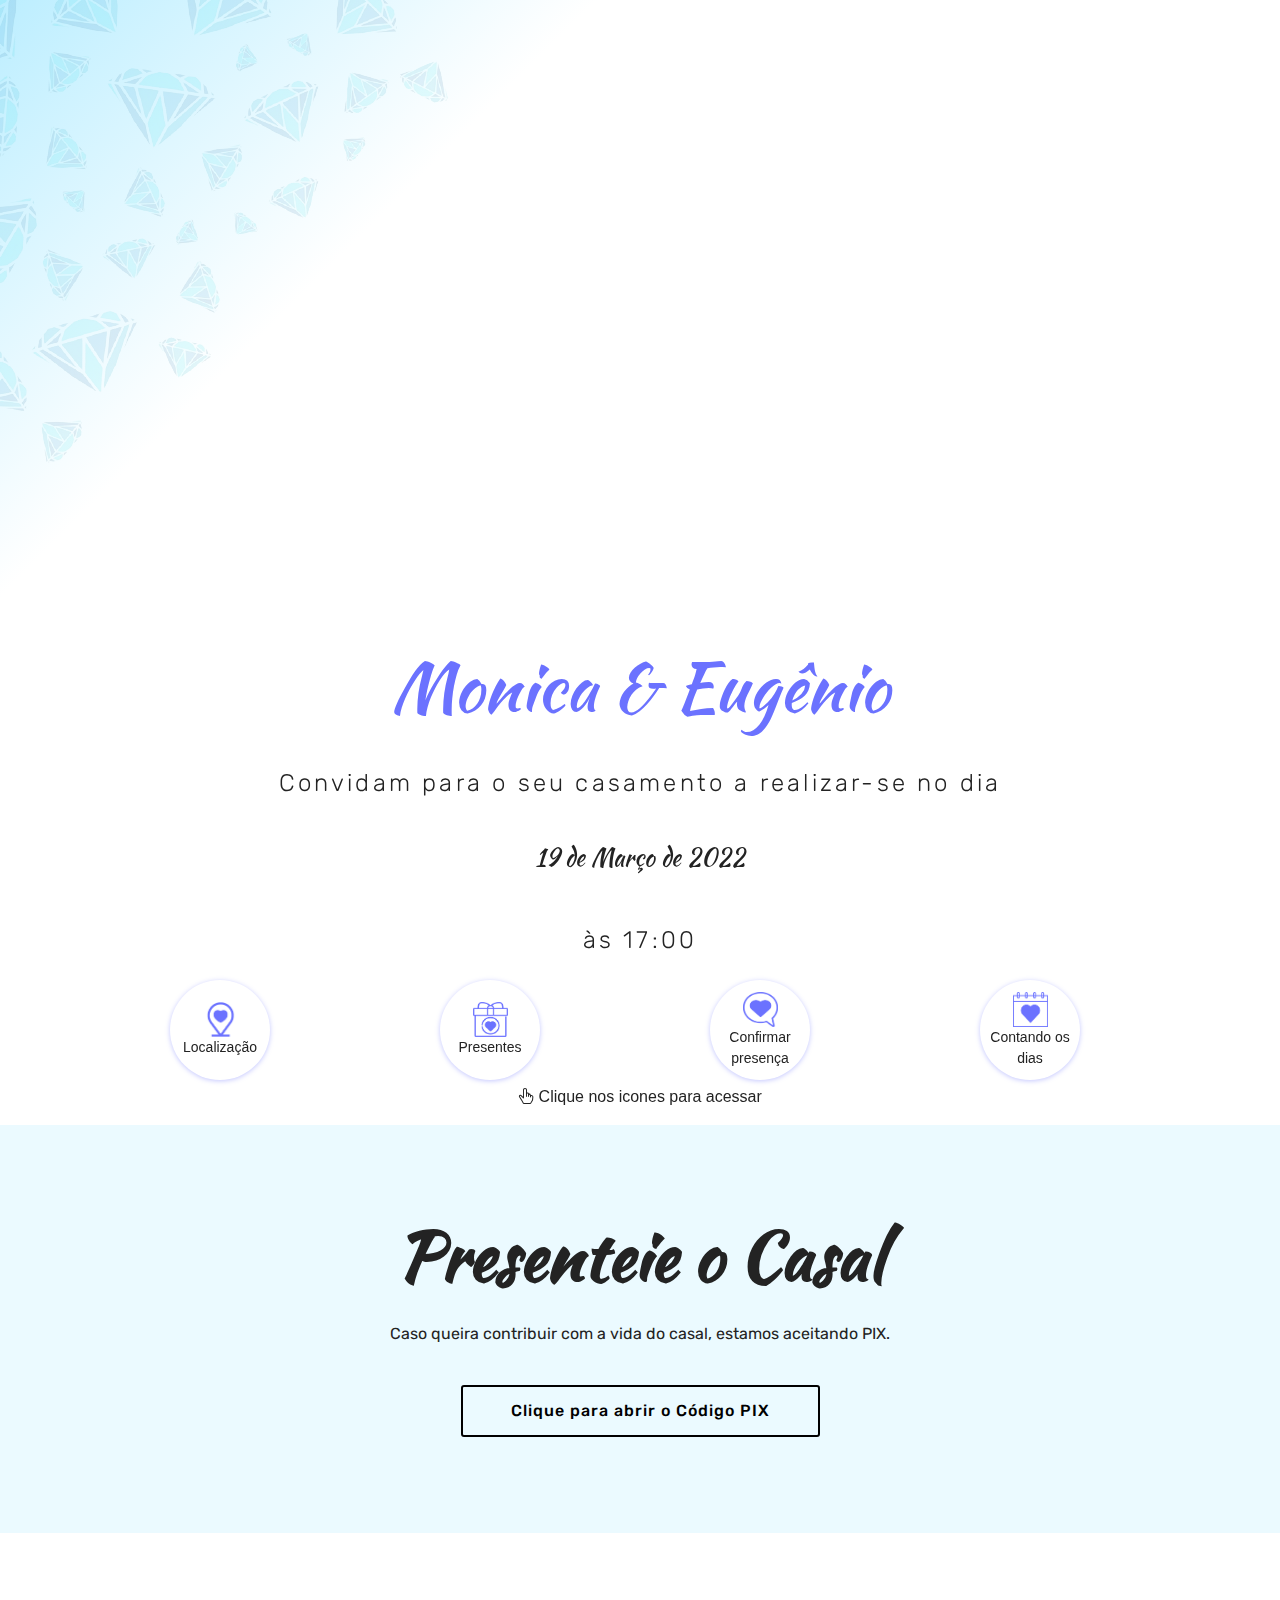
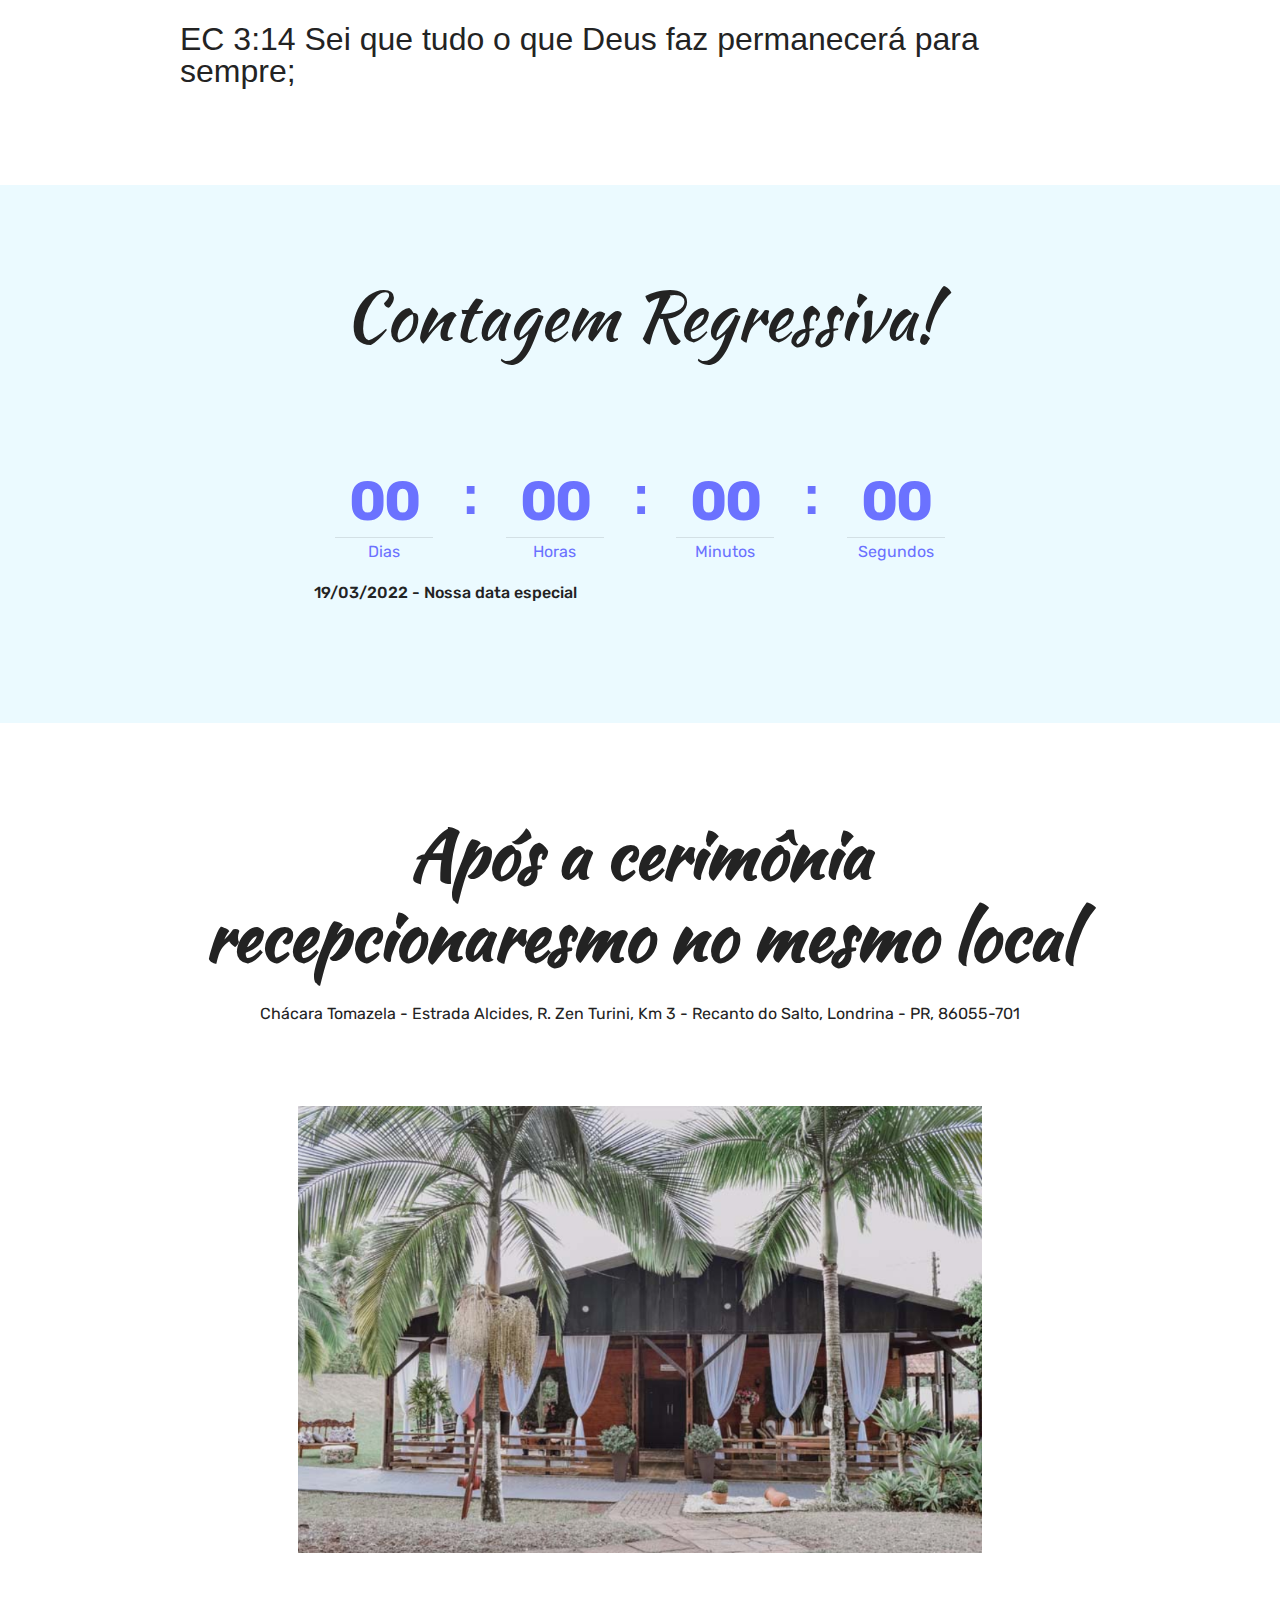
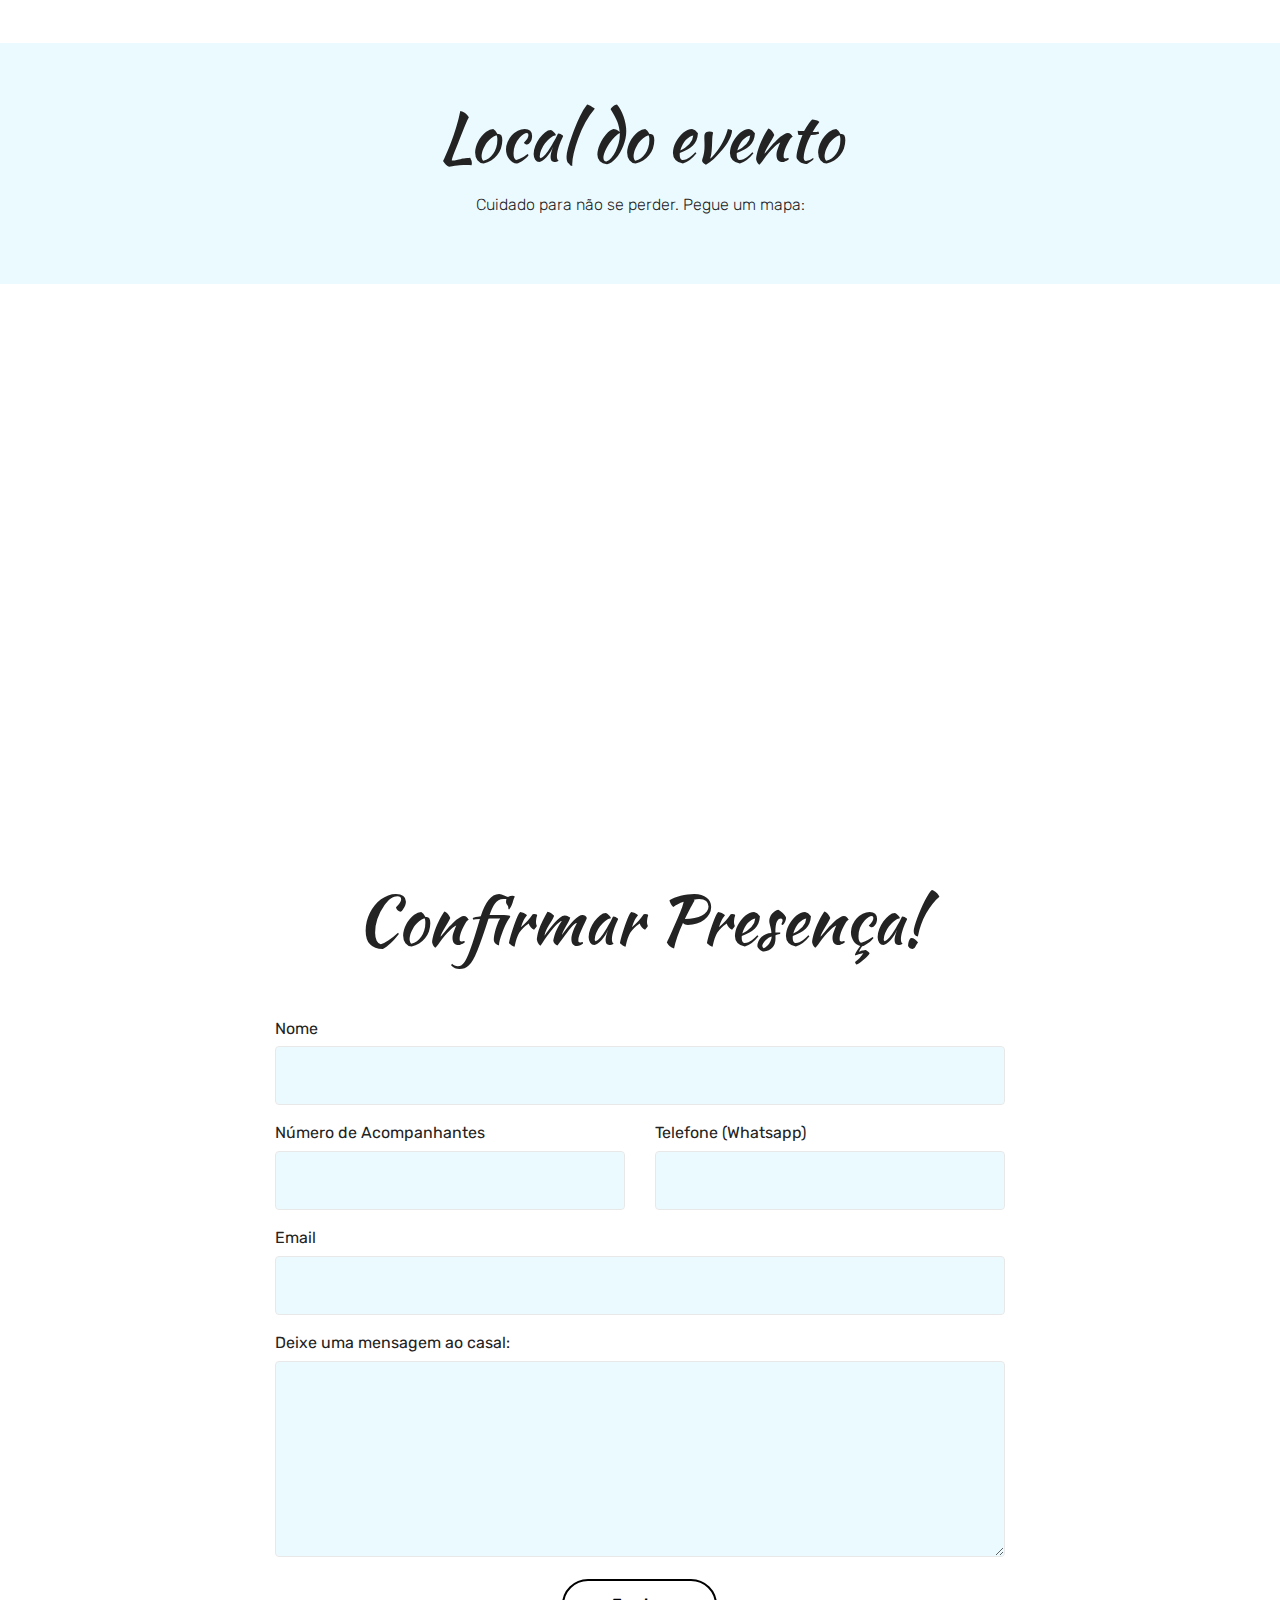
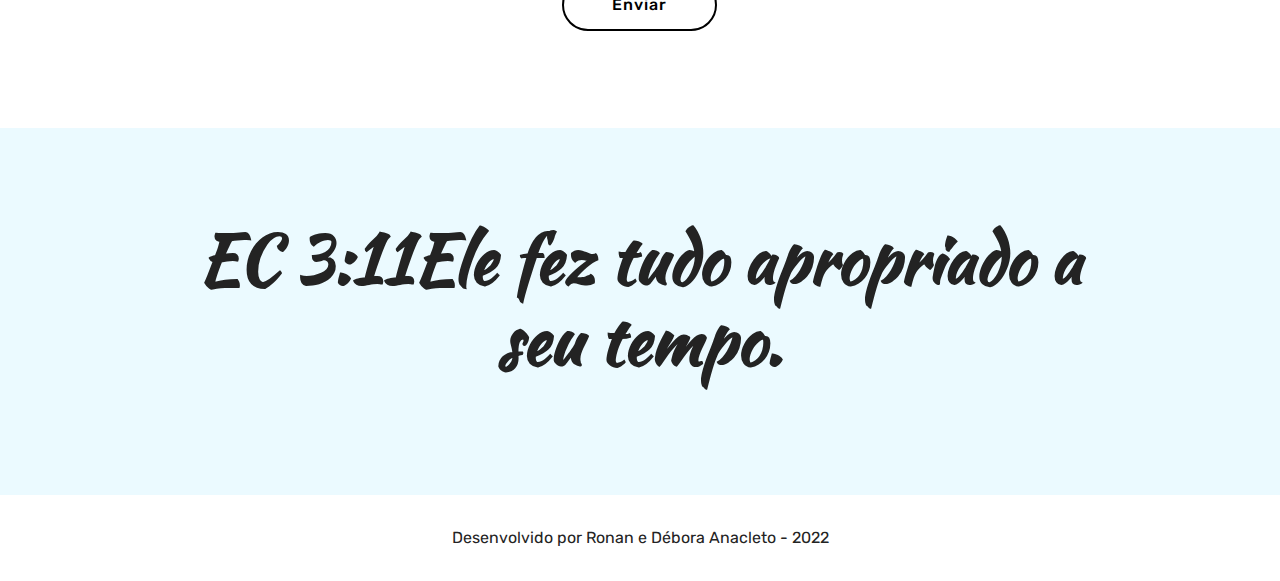
==== index.html @ ee654414 "meu primeiro commit" ====
<!DOCTYPE html>
<!-- saved from url=(0062)https://mobirise.com/bootstrap-template/wedding-template/#next -->
<html class="desktop mbr-site-loaded"><head><meta http-equiv="Content-Type" content="text/html; charset=UTF-8">
  
  <meta http-equiv="X-UA-Compatible" content="IE=edge">
  <meta name="viewport" content="width=device-width, initial-scale=1">
  <link rel="shortcut icon" href="https://mobirise.com/bootstrap-template/wedding-template/assets/images/logo2.png" type="image/x-icon">
  <meta name="description" content="Convite Digital de Casamento">
  <title>Convite de Casamento da Monica</title>
  <link rel="stylesheet" href="./Casamento_files/mobirise-icons.css">
  <link rel="stylesheet" href="./Casamento_files/tether.min.css">
  <link rel="stylesheet" href="./Casamento_files/bootstrap.min.css">
  <link rel="stylesheet" href="./Casamento_files/bootstrap-grid.min.css">
  <link rel="stylesheet" href="./Casamento_files/bootstrap-reboot.min.css">
  <link rel="stylesheet" href="./Casamento_files/style.css">
  <link rel="stylesheet" href="./Casamento_files/style(1).css">
  <link rel="stylesheet" href="./Casamento_files/mbr-additional.css" type="text/css">
  <link rel="stylesheet" href="./Casamento_files/css/estilo.css" type="text/css">
  <link href="http://mozilla.github.io/foundation-icons/assets/foundation-icons.css" type="text/css" rel="stylesheet">
<link rel="stylesheet" href="https://cdn.jsdelivr.net/npm/bootstrap-icons@1.7.2/font/bootstrap-icons.css">

  <script src="chrome-extension://enegjkbbakeegngfapepobipndnebkdk/web3_insights_page.js"></script><style type="text/css" id="#jarallax-clip-0">#jarallax-container-0 {
   clip: rect(0 1480.800048828125px 723.2000122070312px 0);
   clip: rect(0, 1480.800048828125px, 723.2000122070312px, 0);
}</style><style type="text/css" id="#jarallax-clip-1">#jarallax-container-1 {
   clip: rect(0 1480.800048828125px 518.3125px 0);
   clip: rect(0, 1480.800048828125px, 518.3125px, 0);
}</style><style type="text/css" id="#jarallax-clip-2">#jarallax-container-2 {
   clip: rect(0 1480.800048828125px 518.3125px 0);
   clip: rect(0, 1480.800048828125px, 518.3125px, 0);
}</style><style type="text/css" id="#jarallax-clip-3">#jarallax-container-3 {
   clip: rect(0 1480.800048828125px 412px 0);
   clip: rect(0, 1480.800048828125px, 412px, 0);
}</style><style type="text/css" id="#jarallax-clip-4">#jarallax-container-4 {
   clip: rect(0 1480.800048828125px 285.6000061035156px 0);
   clip: rect(0, 1480.800048828125px, 285.6000061035156px, 0);
}</style></head>
<body >


<section class="header11 cid-qwTCuJooM6" id="header11-1" data-rv-view="1054" data-jarallax-original-styles="null" 
style="z-index: 0; position: relative;  ">

	<div class="mbr-fullscreen " id="div_topo" > </div>

     <div class="container align-center">
        <div class="media-container-column  col-md-12">
            <h2 class="mbr-section-title py-3 mbr-fonts-style display-1 cor_azul">Monica &amp; Eugênio</h2>
            <h1 class="mbr-section-subtitle py-3 mbr-fonts-style display-2"><span style="font-style: normal;">Convidam para o seu casamento a realizar-se no dia</span></h1>
            <p class="mbr-text py-3 mbr-fonts-style display-5">19 de Março de 2022</p>
           <h1 class="mbr-section-subtitle py-3 mbr-fonts-style display-2"><span style="font-style: normal;">às 17:00</span></h1>
         </div>

         <div class="col-12 col-sm-12 col-md-12 col-lg-12 col-xl-12  row justify-content-center  ">
	    	
         	<div class="col col-sm col-md col-lg col-xl  row justify-content-center">
		    	<a href="#header4-d">
		    	<div class="botao_redondo botao_principal">
		    		<img class ="imagem_icone" src="./Casamento_files/img/1ic.png" />

					Localização
				</div>
			</a>
			</div>

         	<div class="col col-sm col-md col-lg col-xl  row justify-content-center">
         		<a href="#header1-b">
			    	<div class="botao_redondo botao_principal">
						<img class ="imagem_icone" src="./Casamento_files/img/2ic.png" />
						Presentes
					</div>
				</a>
			</div>

         	<div class="col col-sm col-md col-lg col-xl  row justify-content-center">
			    <a href="#form1-j">
			    	<div class="botao_redondo botao_principal">
						<img class ="imagem_icone" src="./Casamento_files/img/3ic.png" />
						Confirmar presença
					</div>
				</a>
			</div>

         	<div class="col col-sm col-md col-lg col-xl row justify-content-center">
		    	<a href="#countdown2-9">
			    	<div class="botao_redondo botao_principal">
						<img class ="imagem_icone" src="./Casamento_files/img/4ic.png" />
						Contando os dias
					</div>
				</a>
			</div>
		</div>
		<p><i class="bi bi-hand-index-thumb"></i> Clique nos icones para acessar </p>
    	</div>
    </div>
 
</section>
<div class="sessao_diamante"> 	</div>

<section class="header1 cid-qwTXGaUGDn fundo_azul" id="header1-b" data-rv-view="1057">
    <div class="container">
        <div class="row justify-content-md-center">
            <div class="mbr-white col-md-10">
                <h2 class="mbr-section-title align-center mbr-bold pb-3 mbr-fonts-style display-1">Presenteie o Casal</h2>
                
                <p class="mbr-text align-center pb-3 mbr-fonts-style display-7">
                    Caso queira contribuir com a vida do casal, estamos aceitando PIX.
                </p>
	                <div class="mbr-section-btn align-center">
	                	<button type="button" class="btn btn-md btn-black-outline display-4" data-toggle="modal" data-target="#exampleModalCenter">
						  Clique para abrir o Código PIX
						</button>
	                </div>
           	</div>
          

<!-- Modal -->
<div class="modal fade" id="exampleModalCenter" tabindex="-1" role="dialog" aria-labelledby="exampleModalCenterTitle" aria-hidden="true">
  <div class="modal-dialog modal-dialog-centered" role="document">
    <div class="modal-content">
      <div class="modal-header">
        <h5 class="modal-title" id="exampleModalLongTitle">Código Pix</h5>
        <button type="button" class="close" data-dismiss="modal" aria-label="Close">
          <span aria-hidden="true">&times;</span>
        </button>
      </div>
      <div class="modal-body">
        ...
      </div>
      <div class="modal-footer">
        <button type="button" class="btn btn-secondary" data-dismiss="modal">Close</button>
      </div>
    </div>
  </div>
</div>

        </div>
    </div>

</section>

<section class="header1 cid-qwTXGaUGDn gradiente2" id="header1-b" data-rv-view="1057">
    <div class="container">
        <div class="row justify-content-md-center">
            <div class="mbr-white col-md-10">
                 <h2> EC 3:14 Sei que tudo o que Deus faz permanecerá para sempre; </h2>
            </div>
        </div>
    </div>

</section>



<section class="countdown2 cid-qwTFJw1Ewk fundo_azul" id="countdown2-9" data-rv-view="1072">    

    <div class="container">
        <h2 class="mbr-section-title pb-3 align-center mbr-fonts-style display-1">
            Contagem Regressiva!</h2>
        
    </div>
    <div class="container pt-5 mt-2">
        <div class=" countdown-cont align-center p-4">
            
            <div class="countdown align-center py-2 countdown-inited" data-due-date="2022/03/19">
            	<div class="row">
            		<div class="col-xs-12 col-sm-6 col-md-3">
	            		<span class="number-wrap">
		            		<span class="number display-2" id="cont_dias">00</span>
		            		<span mbr-text="" class="period display-7">Dias</span>
		            		<span class="dot">:</span>
	            		</span>
	            	</div>
	            	<div class="col-xs-12 col-sm-6 col-md-3">
	            		<span class="number-wrap">
	            			<span class="number display-2" id="cont_horas">00</span>
	            			<span mbr-text="" class="period display-7">Horas</span>
	            			<span class="dot">:</span>
	            		</span>
	            	</div>
	            	<div class="col-xs-12 col-sm-6 col-md-3">
	            		<span class="number-wrap">
	            			<span class="number display-2" id="cont_minutos">00</span>
	            			<span mbr-text="" class="period display-7">Minutos</span>
	            			<span class="dot">:</span>
	            		</span>
	            	</div>
	            	<div class="col-xs-12 col-sm-6 col-md-3">
	            		<span class="number-wrap">
	            			<span class="number display-2" id="cont_segundos">00</span>
	            			<span mbr-text="" class="period display-7">Segundos</span>
	            		</span>
	            	</div>
	            </div>
       	 	</div>

            <div class="daysCountdown" title="Days"></div>
            <div class="hoursCountdown" title="Hours"></div>
            <div class="minutesCountdown" title="Minutes"></div>
            <div class="secondsCountdown" title="Seconds"></div>
            <div class="event-date align-left mbr-white">
                <h5 class="mbr-fonts-style display-7">19/03/2022 - Nossa data especial	</h5>
            </div>
        </div>

        
    </div>
</section>

<section class="header4 cid-qwU2rkc3ai " id="header4-d" data-rv-view="1075">
    <div class="container">	
        <div class="row justify-content-md-center">
            <div class="media-content col-md-10">
                <h1 class="mbr-section-title align-center mbr-white pb-3 mbr-bold mbr-fonts-style display-1">
                   Após a cerimônia recepcionaresmo no mesmo local</h1>
                
                <div class="mbr-text align-center mbr-white pb-3">
                    <p class="mbr-text mbr-fonts-style display-7">
                        Chácara Tomazela - Estrada Alcides, R. Zen Turini, Km 3 - Recanto do Salto, Londrina - PR, 86055-701
                    </p>
                </div>
                
            </div>
        
            <div class="mbr-figure pt-5" style="width: 60%;">
                <img src="./Casamento_files/img/local_casamento.png" alt="Mobirise" title="" media-simple="true">
            </div>
        </div>
    </div>
</section>

<section class="mbr-section content4 cid-qwU46Y9p0h fundo_azul" id="content4-f" data-rv-view="1078">

    

    <div class="container">
        <div class="media-container-row">
            <div class="title col-12 col-md-8">
                <h2 class="align-center pb-3 mbr-fonts-style display-1">
                    Local do evento</h2>
                <h3 class="mbr-section-subtitle align-center mbr-light mbr-fonts-style display-7">Cuidado para não se perder. Pegue um mapa: </h3>
                
            </div>
        </div>
    </div>
</section>

<section class="map2 cid-qwU2MxIIPb" id="map2-e" data-rv-view="1080">

    

    <div class="container">
        <div class="media-container-row">
            <div class="col-md-8">
                <div class="google-map"><iframe src="https://www.google.com/maps/embed?pb=!1m18!1m12!1m3!1d3662.805216939492!2d-51.23647458502594!3d-23.359070384783728!2m3!1f0!2f0!3f0!3m2!1i1024!2i768!4f13.1!3m3!1m2!1s0x94eb5c44890e4ebb%3A0xd001b362b1246310!2sCh%C3%A1cara%20Tomazela!5e0!3m2!1spt-BR!2sbr!4v1642801404615!5m2!1spt-BR!2sbr" width="600" height="450" style="border:0;" allowfullscreen="" loading="lazy"></iframe></div>
        </div>
    </div>
</div>
</section>


<section class="mbr-section form1 cid-qwU8is89Fl " id="form1-j" data-rv-view="1096">

    

    
    <div class="container">
        <div class="row justify-content-center">
            <div class="title col-12 col-lg-8">
                <h2 class="mbr-section-title align-center pb-3 mbr-fonts-style display-1">
                    Confirmar Presença!</h2>
                
            </div>
        </div>
    </div>
    <div class="container">
        <div class="row justify-content-center">
            <div class="media-container-column col-lg-8" data-form-type="formoid">
                    <div data-form-alert="" hidden="">
                        Obrigado por confirmar sua presença.
                    </div>
            
                    <form class="mbr-form" action="" method="post" data-form-title="Confirmar Presença">

                        <div class="row row-sm-offset">
                            <div class="col-md-12 multi-horizontal" data-for="name">
                                <div class="form-group">
                                    <label class="form-control-label mbr-fonts-style display-7" for="name-form1-j">Nome</label>
                                    <input type="text" class="form-control" name="name" data-form-field="Name" required="" id="nome">
                                </div>
                            </div>
                            <div class="col-md-6 multi-horizontal" data-for="convidado">
                                <div class="form-group">
                                    <label class="form-control-label mbr-fonts-style display-7" for="convidado-form1-j">Número de Acompanhantes</label>
                                    <input type="number"  min="0" max="50" class="form-control" name="convidado" data-form-field="convidado" id="convidado">
                                </div>
                            </div>
                            
                            <div class="col-md-6 multi-horizontal" data-for="phone">
                                <div class="form-group">
                                    <label class="form-control-label mbr-fonts-style display-7" for="phone-form1-j">Telefone (Whatsapp)</label>
                                    <input type="tel" class="form-control" name="phone" data-form-field="Phone" id="fone">
                                </div>
                            </div>
                            <div class="col-md-6 multi-horizontal" data-for="email">
                                <div class="form-group">
                                    <label class="form-control-label mbr-fonts-style display-7" for="email-form1-j">Email</label>
                                    <input type="email" class="form-control" name="email" data-form-field="Email" required="" id="email">
                                </div>
                            </div>
                            
                        </div>
                        <div class="form-group" data-for="message">
                            <label class="form-control-label mbr-fonts-style display-7" for="message-form1-j">Deixe uma mensagem ao casal:</label>
                            <textarea type="text" class="form-control" name="message" rows="7" data-form-field="Message" id="mensagem"></textarea>
                        </div>
            
                        <span class="input-group-btn"><button type="submit" class="btn btn-form btn-black-outline display-4" id="confirmar_presenca">Enviar</button></span>
                    </form>
            </div>
        </div>
    </div>
</section>

<section class="header1 cid-qwU4wNrBmt mbr-parallax-background fundo_azul" id="header1-h" data-rv-view="1099" data-jarallax-original-styles="null" >    

    <div class="mbr-overlay">
    </div>

    <div class="container">
        <div class="row justify-content-md-center">
            <div class="mbr-white col-md-10">
                <h1 class="mbr-section-title align-center mbr-bold pb-3 mbr-fonts-style display-1">EC 3:11Ele fez tudo apropriado a seu tempo.</h1>
            </div>
        </div>
    </div>

</section>

<section once="" class="cid-qwUcdm4XA3" id="footer6-k" data-rv-view="1102">

    

    

    <div class="container">
        <div class="media-container-row align-center mbr-white">
            <div class="col-12">
                <p class="mbr-text mb-0 mbr-fonts-style display-7">
                   Desenvolvido por Ronan e Débora Anacleto - 2022
                </p>
            </div>
        </div>
    </div>
</section>


<section class="mbr-section content4 cid-qxWA1sL9mH" id="content4-oq" data-rv-view="9508">

    

</section>

    

  <script src="./Casamento_files/jquery.min.js.download"></script>
  <script src="./Casamento_files/popper.min.js.download"></script>
  <script src="./Casamento_files/tether.min.js.download"></script>
  <script src="./Casamento_files/bootstrap.min.js.download"></script>
  <script src="./Casamento_files/smooth-scroll.js.download"></script>
  <script src="./Casamento_files/script.min.js.download"></script>
  <script src="./Casamento_files/bootstrap-carousel-swipe.js.download"></script>
  <script src="./Casamento_files/jarallax.min.js.download"></script>
  <script src="./Casamento_files/contagem.js"></script>
  <script src="./Casamento_files/jquery.touch-swipe.min.js.download"></script>
  <script src="./Casamento_files/script.js.download"></script>
  <script src="./Casamento_files/formoid.min.js.download"></script>
  <script src="./Casamento_files/form_whatsapp.js"></script>

  

</body></html>
---- Casamento_files/mobirise-icons.css ----
@font-face {
  font-family: 'MobiriseIcons';
  src:  url('mobirise-icons.eot?spat4u');
  src:  url('mobirise-icons.eot?spat4u#iefix') format('embedded-opentype'),
    url('mobirise-icons.ttf?spat4u') format('truetype'),
    url('mobirise-icons.woff?spat4u') format('woff'),
    url('mobirise-icons.svg?spat4u#MobiriseIcons') format('svg');
  font-weight: normal;
  font-style: normal;
}

[class^="mbri-"], [class*=" mbri-"] {
  /* use !important to prevent issues with browser extensions that change fonts */
  font-family: MobiriseIcons !important;
  speak: none;
  font-style: normal;
  font-weight: normal;
  font-variant: normal;
  text-transform: none;
  line-height: 1;

  /* Better Font Rendering =========== */
  -webkit-font-smoothing: antialiased;
  -moz-osx-font-smoothing: grayscale;
}

.mbri-add-submenu:before {
  content: "\e900";
}
.mbri-alert:before {
  content: "\e901";
}
.mbri-align-center:before {
  content: "\e902";
}
.mbri-align-justify:before {
  content: "\e903";
}
.mbri-align-left:before {
  content: "\e904";
}
.mbri-align-right:before {
  content: "\e905";
}
.mbri-android:before {
  content: "\e906";
}
.mbri-apple:before {
  content: "\e907";
}
.mbri-arrow-down:before {
  content: "\e908";
}
.mbri-arrow-next:before {
  content: "\e909";
}
.mbri-arrow-prev:before {
  content: "\e90a";
}
.mbri-arrow-up:before {
  content: "\e90b";
}
.mbri-bold:before {
  content: "\e90c";
}
.mbri-bookmark:before {
  content: "\e90d";
}
.mbri-bootstrap:before {
  content: "\e90e";
}
.mbri-briefcase:before {
  content: "\e90f";
}
.mbri-browse:before {
  content: "\e910";
}
.mbri-bulleted-list:before {
  content: "\e911";
}
.mbri-calendar:before {
  content: "\e912";
}
.mbri-camera:before {
  content: "\e913";
}
.mbri-cart-add:before {
  content: "\e914";
}
.mbri-cart-full:before {
  content: "\e915";
}
.mbri-cash:before {
  content: "\e916";
}
.mbri-change-style:before {
  content: "\e917";
}
.mbri-chat:before {
  content: "\e918";
}
.mbri-clock:before {
  content: "\e919";
}
.mbri-close:before {
  content: "\e91a";
}
.mbri-cloud:before {
  content: "\e91b";
}
.mbri-code:before {
  content: "\e91c";
}
.mbri-contact-form:before {
  content: "\e91d";
}
.mbri-credit-card:before {
  content: "\e91e";
}
.mbri-cursor-click:before {
  content: "\e91f";
}
.mbri-cust-feedback:before {
  content: "\e920";
}
.mbri-database:before {
  content: "\e921";
}
.mbri-delivery:before {
  content: "\e922";
}
.mbri-desktop:before {
  content: "\e923";
}
.mbri-devices:before {
  content: "\e924";
}
.mbri-down:before {
  content: "\e902";
}
.mbri-download:before {
  content: "\e989";
}
.mbri-drag-n-drop:before {
  content: "\e927";
}
.mbri-drag-n-drop2:before {
  content: "\e928";
}
.mbri-edit:before {
  content: "\e929";
}
.mbri-edit2:before {
  content: "\e92a";
}
.mbri-error:before {
  content: "\e92b";
}
.mbri-extension:before {
  content: "\e92c";
}
.mbri-features:before {
  content: "\e92d";
}
.mbri-file:before {
  content: "\e92e";
}
.mbri-flag:before {
  content: "\e92f";
}
.mbri-folder:before {
  content: "\e930";
}
.mbri-gift:before {
  content: "\e931";
}
.mbri-github:before {
  content: "\e932";
}
.mbri-globe:before {
  content: "\e933";
}
.mbri-globe-2:before {
  content: "\e934";
}
.mbri-growing-chart:before {
  content: "\e935";
}
.mbri-hearth:before {
  content: "\e936";
}
.mbri-help:before {
  content: "\e937";
}
.mbri-home:before {
  content: "\e938";
}
.mbri-hot-cup:before {
  content: "\e939";
}
.mbri-idea:before {
  content: "\e93a";
}
.mbri-image-gallery:before {
  content: "\e93b";
}
.mbri-image-slider:before {
  content: "\e93c";
}
.mbri-info:before {
  content: "\e93d";
}
.mbri-italic:before {
  content: "\e93e";
}
.mbri-key:before {
  content: "\e93f";
}
.mbri-laptop:before {
  content: "\e940";
}
.mbri-layers:before {
  content: "\e941";
}
.mbri-left-right:before {
  content: "\e942";
}
.mbri-left:before {
  content: "\e943";
}
.mbri-letter:before {
  content: "\e944";
}
.mbri-like:before {
  content: "\e945";
}
.mbri-link:before {
  content: "\e946";
}
.mbri-lock:before {
  content: "\e947";
}
.mbri-login:before {
  content: "\e948";
}
.mbri-logout:before {
  content: "\e949";
}
.mbri-magic-stick:before {
  content: "\e94a";
}
.mbri-map-pin:before {
  content: "\e94b";
}
.mbri-menu:before {
  content: "\e94c";
}
.mbri-mobile:before {
  content: "\e94d";
}
.mbri-mobile2:before {
  content: "\e94e";
}
.mbri-mobirise:before {
  content: "\e94f";
}
.mbri-more-horizontal:before {
  content: "\e950";
}
.mbri-more-vertical:before {
  content: "\e951";
}
.mbri-music:before {
  content: "\e952";
}
.mbri-new-file:before {
  content: "\e953";
}
.mbri-numbered-list:before {
  content: "\e954";
}
.mbri-opened-folder:before {
  content: "\e955";
}
.mbri-pages:before {
  content: "\e956";
}
.mbri-paper-plane:before {
  content: "\e957";
}
.mbri-paperclip:before {
  content: "\e958";
}
.mbri-photo:before {
  content: "\e959";
}
.mbri-photos:before {
  content: "\e95a";
}
.mbri-pin:before {
  content: "\e95b";
}
.mbri-play:before {
  content: "\e95c";
}
.mbri-plus:before {
  content: "\e95d";
}
.mbri-preview:before {
  content: "\e95e";
}
.mbri-print:before {
  content: "\e95f";
}
.mbri-protect:before {
  content: "\e960";
}
.mbri-question:before {
  content: "\e961";
}
.mbri-quote-left:before {
  content: "\e962";
}
.mbri-quote-right:before {
  content: "\e963";
}
.mbri-refresh:before {
  content: "\e964";
}
.mbri-responsive:before {
  content: "\e965";
}
.mbri-right:before {
  content: "\e966";
}
.mbri-rocket:before {
  content: "\e967";
}
.mbri-sad-face:before {
  content: "\e968";
}
.mbri-sale:before {
  content: "\e969";
}
.mbri-save:before {
  content: "\e96a";
}
.mbri-search:before {
  content: "\e96b";
}
.mbri-setting:before {
  content: "\e96c";
}
.mbri-setting2:before {
  content: "\e96d";
}
.mbri-setting3:before {
  content: "\e96e";
}
.mbri-share:before {
  content: "\e96f";
}
.mbri-shopping-bag:before {
  content: "\e970";
}
.mbri-shopping-basket:before {
  content: "\e971";
}
.mbri-shopping-cart:before {
  content: "\e972";
}
.mbri-sites:before {
  content: "\e973";
}
.mbri-smile-face:before {
  content: "\e974";
}
.mbri-speed:before {
  content: "\e975";
}
.mbri-star:before {
  content: "\e976";
}
.mbri-success:before {
  content: "\e977";
}
.mbri-sun:before {
  content: "\e978";
}
.mbri-sun2:before {
  content: "\e979";
}
.mbri-tablet:before {
  content: "\e97a";
}
.mbri-tablet-vertical:before {
  content: "\e97b";
}
.mbri-target:before {
  content: "\e97c";
}
.mbri-timer:before {
  content: "\e97d";
}
.mbri-to-ftp:before {
  content: "\e97e";
}
.mbri-to-local-drive:before {
  content: "\e97f";
}
.mbri-touch-swipe:before {
  content: "\e980";
}
.mbri-touch:before {
  content: "\e981";
}
.mbri-trash:before {
  content: "\e982";
}
.mbri-underline:before {
  content: "\e983";
}
.mbri-unlink:before {
  content: "\e984";
}
.mbri-unlock:before {
  content: "\e985";
}
.mbri-up-down:before {
  content: "\e986";
}
.mbri-up:before {
  content: "\e987";
}
.mbri-update:before {
  content: "\e988";
}
.mbri-upload:before {
 content: "\e926"; 
}
.mbri-user:before {
  content: "\e98a";
}
.mbri-user2:before {
  content: "\e98b";
}
.mbri-users:before {
  content: "\e98c";
}
.mbri-video:before {
  content: "\e98d";
}
.mbri-video-play:before {
  content: "\e98e";
}
.mbri-watch:before {
  content: "\e98f";
}
.mbri-website-theme:before {
  content: "\e990";
}
.mbri-wifi:before {
  content: "\e991";
}
.mbri-windows:before {
  content: "\e992";
}
.mbri-zoom-out:before {
  content: "\e993";
}
.mbri-redo:before {
  content: "\e994";
}
.mbri-undo:before {
  content: "\e995";
}
---- Casamento_files/style.css ----
.navbar-dropdown {
  left: 0;
  padding: 0;
  position: absolute;
  right: 0;
  top: 0;
  transition: all 0.45s ease;
  z-index: 1030;
  background: #282828; }
  .navbar-dropdown .navbar-logo {
    margin-right: 0.8rem;
    transition: margin 0.3s ease-in-out;
    vertical-align: middle; }
    .navbar-dropdown .navbar-logo img {
      height: 3.125rem;
      transition: all 0.3s ease-in-out; }
    .navbar-dropdown .navbar-logo.mbr-iconfont {
      font-size: 3.125rem;
      line-height: 3.125rem; }
  .navbar-dropdown .navbar-caption {
    font-weight: 700;
    white-space: normal;
    vertical-align: -4px;
    line-height: 3.125rem !important; }
    .navbar-dropdown .navbar-caption, .navbar-dropdown .navbar-caption:hover {
      color: inherit;
      text-decoration: none; }
  .navbar-dropdown .mbr-iconfont + .navbar-caption {
    vertical-align: -1px; }
  .navbar-dropdown.navbar-fixed-top {
    position: fixed; }
  .navbar-dropdown .navbar-brand span {
    vertical-align: -4px; }
  .navbar-dropdown.bg-color.transparent {
    background: none; }
  .navbar-dropdown.navbar-short .navbar-brand {
    padding: 0.625rem 0; }
    .navbar-dropdown.navbar-short .navbar-brand span {
      vertical-align: -1px; }
  .navbar-dropdown.navbar-short .navbar-caption {
    line-height: 2.375rem !important;
    vertical-align: -2px; }
  .navbar-dropdown.navbar-short .navbar-logo {
    margin-right: 0.5rem; }
    .navbar-dropdown.navbar-short .navbar-logo img {
      height: 2.375rem; }
    .navbar-dropdown.navbar-short .navbar-logo.mbr-iconfont {
      font-size: 2.375rem;
      line-height: 2.375rem; }
  .navbar-dropdown.navbar-short .mbr-table-cell {
    height: 3.625rem; }
  .navbar-dropdown .navbar-close {
    left: 0.6875rem;
    position: fixed;
    top: 0.75rem;
    z-index: 1000; }
  .navbar-dropdown .hamburger-icon {
    content: "";
    display: inline-block;
    vertical-align: middle;
    width: 16px;
    -webkit-box-shadow: 0 -6px 0 1px #282828,0 0 0 1px #282828,0 6px 0 1px #282828;
    -moz-box-shadow: 0 -6px 0 1px #282828,0 0 0 1px #282828,0 6px 0 1px #282828;
    box-shadow: 0 -6px 0 1px #282828,0 0 0 1px #282828,0 6px 0 1px #282828; }

.dropdown-menu .dropdown-toggle[data-toggle="dropdown-submenu"]::after {
  border-bottom: 0.35em solid transparent;
  border-left: 0.35em solid;
  border-right: 0;
  border-top: 0.35em solid transparent;
  margin-left: 0.3rem; }

.dropdown-menu .dropdown-item:focus {
  outline: 0; }

.nav-dropdown {
  font-size: 0.75rem;
  font-weight: 500;
  height: auto !important; }
  .nav-dropdown .nav-btn {
    padding-left: 1rem; }
  .nav-dropdown .link {
    margin: .667em 1.667em;
    font-weight: 500;
    padding: 0;
    transition: color .2s ease-in-out; }
    .nav-dropdown .link.dropdown-toggle {
      margin-right: 2.583em; }
      .nav-dropdown .link.dropdown-toggle::after {
        margin-left: .25rem;
        border-top: 0.35em solid;
        border-right: 0.35em solid transparent;
        border-left: 0.35em solid transparent;
        border-bottom: 0; }
      .nav-dropdown .link.dropdown-toggle[aria-expanded="true"] {
        margin: 0;
        padding: 0.667em 3.263em  0.667em 1.667em; }
  .nav-dropdown .link::after,
  .nav-dropdown .dropdown-item::after {
    color: inherit; }
  .nav-dropdown .btn {
    font-size: 0.75rem;
    font-weight: 700;
    letter-spacing: 0;
    margin-bottom: 0;
    padding-left: 1.25rem;
    padding-right: 1.25rem; }
  .nav-dropdown .dropdown-menu {
    border-radius: 0;
    border: 0;
    left: 0;
    margin: 0;
    padding-bottom: 1.25rem;
    padding-top: 1.25rem;
    position: relative; }
  .nav-dropdown .dropdown-submenu {
    margin-left: 0.125rem;
    top: 0; }
  .nav-dropdown .dropdown-item {
    font-weight: 500;
    line-height: 2;
    padding: 0.3846em 4.615em 0.3846em 1.5385em;
    position: relative;
    transition: color .2s ease-in-out, background-color .2s ease-in-out; }
    .nav-dropdown .dropdown-item::after {
      margin-top: -0.3077em;
      position: absolute;
      right: 1.1538em;
      top: 50%; }
    .nav-dropdown .dropdown-item:focus, .nav-dropdown .dropdown-item:hover {
      background: none; }

@media (max-width: 767px) {
  .nav-dropdown.navbar-toggleable-sm {
    bottom: 0;
    display: none;
    left: 0;
    overflow-x: hidden;
    position: fixed;
    top: 0;
    transform: translateX(-100%);
    -ms-transform: translateX(-100%);
    -webkit-transform: translateX(-100%);
    width: 18.75rem;
    z-index: 999; } }
.nav-dropdown.navbar-toggleable-xl {
  bottom: 0;
  display: none;
  left: 0;
  overflow-x: hidden;
  position: fixed;
  top: 0;
  transform: translateX(-100%);
  -ms-transform: translateX(-100%);
  -webkit-transform: translateX(-100%);
  width: 18.75rem;
  z-index: 999; }

.nav-dropdown-sm {
  display: block !important;
  overflow-x: hidden;
  overflow: auto;
  padding-top: 3.875rem; }
  .nav-dropdown-sm::after {
    content: "";
    display: block;
    height: 3rem;
    width: 100%; }
  .nav-dropdown-sm.collapse.in ~ .navbar-close {
    display: block !important; }
  .nav-dropdown-sm.collapsing, .nav-dropdown-sm.collapse.in {
    transform: translateX(0);
    -ms-transform: translateX(0);
    -webkit-transform: translateX(0);
    transition: all 0.25s ease-out;
    -webkit-transition: all 0.25s ease-out;
    background: #282828; }
  .nav-dropdown-sm.collapsing[aria-expanded="false"] {
    transform: translateX(-100%);
    -ms-transform: translateX(-100%);
    -webkit-transform: translateX(-100%); }
  .nav-dropdown-sm .nav-item {
    display: block;
    margin-left: 0 !important;
    padding-left: 0; }
  .nav-dropdown-sm .link,
  .nav-dropdown-sm .dropdown-item {
    border-top: 1px dotted rgba(255, 255, 255, 0.1);
    font-size: 0.8125rem;
    line-height: 1.6;
    margin: 0 !important;
    padding: 0.875rem 2.4rem 0.875rem 1.5625rem !important;
    position: relative;
    white-space: normal; }
    .nav-dropdown-sm .link:focus, .nav-dropdown-sm .link:hover,
    .nav-dropdown-sm .dropdown-item:focus,
    .nav-dropdown-sm .dropdown-item:hover {
      background: rgba(0, 0, 0, 0.2) !important;
      color: #c0a375; }
  .nav-dropdown-sm .nav-btn {
    position: relative;
    padding: 1.5625rem 1.5625rem 0 1.5625rem; }
    .nav-dropdown-sm .nav-btn::before {
      border-top: 1px dotted rgba(255, 255, 255, 0.1);
      content: "";
      left: 0;
      position: absolute;
      top: 0;
      width: 100%; }
    .nav-dropdown-sm .nav-btn + .nav-btn {
      padding-top: 0.625rem; }
      .nav-dropdown-sm .nav-btn + .nav-btn::before {
        display: none; }
  .nav-dropdown-sm .btn {
    padding: 0.625rem 0; }
  .nav-dropdown-sm .dropdown-toggle[data-toggle="dropdown-submenu"]::after {
    margin-left: .25rem;
    border-top: 0.35em solid;
    border-right: 0.35em solid transparent;
    border-left: 0.35em solid transparent;
    border-bottom: 0; }
  .nav-dropdown-sm .dropdown-toggle[data-toggle="dropdown-submenu"][aria-expanded="true"]::after {
    border-top: 0;
    border-right: 0.35em solid transparent;
    border-left: 0.35em solid transparent;
    border-bottom: 0.35em solid; }
  .nav-dropdown-sm .dropdown-menu {
    margin: 0;
    padding: 0;
    position: relative;
    top: 0;
    left: 0;
    width: 100%;
    border: 0;
    float: none;
    border-radius: 0;
    background: none; }
  .nav-dropdown-sm .dropdown-submenu {
    left: 100%;
    margin-left: 0.125rem;
    margin-top: -1.25rem;
    top: 0; }

.navbar-toggleable-sm .nav-dropdown .dropdown-menu {
  position: absolute; }

.navbar-toggleable-sm .nav-dropdown .dropdown-submenu {
  left: 100%;
  margin-left: 0.125rem;
  margin-top: -1.25rem;
  top: 0; }

.navbar-toggleable-sm.opened .nav-dropdown .dropdown-menu {
  position: relative; }

.navbar-toggleable-sm.opened .nav-dropdown .dropdown-submenu {
  left: 0;
  margin-left: 00rem;
  margin-top: 0rem;
  top: 0; }

.is-builder .nav-dropdown.collapsing {
  transition: none !important; }

/*# sourceMappingURL=style.css.map */
---- Casamento_files/style(1).css ----
/*!
 * Mobirise v4 theme (https://mobirise.com/)
 * Copyright 2017 Mobirise
 */
section {
  background-color: #ffffff; }

section#header11-1  {
    background-image: linear-gradient(135deg,#bceeff,white,white, white, white );
 }

/*
section.gradiente1  {
    background-image: linear-gradient(-160deg,#bceeff,white,white, white,#bceeff );
 }
 section.gradiente2  {
    background-image: linear-gradient(170deg,#bceeff,white,white, white,#bceeff );
 }
  section.gradiente3  {
    background-image: linear-gradient(150deg,#bceeff,white,white, white,#bceeff );
 }
 */


section,
.container,
.container-fluid {
  position: relative;
  word-wrap: break-word; }

a.mbr-iconfont:hover {
  text-decoration: none; }

.article .lead p, .article .lead ul, .article .lead ol, .article .lead pre, .article .lead blockquote {
  margin-bottom: 0; }

a {
  font-style: normal;
  font-weight: 400;
  cursor: pointer; }
  a, a:hover {
    text-decoration: none; }

figure {
  margin-bottom: 0; }

body {
  color: #232323; }

h1, h2, h3, h4, h5, h6,
.h1, .h2, .h3, .h4, .h5, .h6,
.display-1, .display-2, .display-3, .display-4 {
  line-height: 1;
  word-break: break-word;
  word-wrap: break-word; }

b, strong {
  font-weight: bold; }

blockquote {
  padding: 10px 0 10px 20px;
  position: relative;
  border-left: 2px solid;
  border-color: #ff3366; }

input:-webkit-autofill, input:-webkit-autofill:hover, input:-webkit-autofill:focus, input:-webkit-autofill:active {
  transition-delay: 9999s;
  transition-property: background-color, color; }

textarea[type="hidden"] {
  display: none; }

body {
  position: relative; }

section {
  background-position: 50% 50%;
  background-repeat: no-repeat;
  background-size: cover; }
  section .mbr-background-video,
  section .mbr-background-video-preview {
    position: absolute;
    bottom: 0;
    left: 0;
    right: 0;
    top: 0; }

.hidden {
  visibility: hidden; }

.mbr-z-index20 {
  z-index: 20; }

/*! Base colors */
.mbr-white {
  color: #232323; }

.mbr-black {
  color: #000000; }

.mbr-bg-white {
  background-color: #ffffff; }

.mbr-bg-black {
  background-color: #000000; }

/*! Text-aligns */
.align-left {
  text-align: left; }

.align-center {
  text-align: center; }

.align-right {
  text-align: right; }

@media (max-width: 767px) {
  .align-left, .align-center, .align-right, .mbr-section-btn, .mbr-section-title {
    text-align: center; } }
/*! Font-weight  */
.mbr-light {
  font-weight: 300; }

.mbr-regular {
  font-weight: 400; }

.mbr-semibold {
  font-weight: 500; }

.mbr-bold {
  font-weight: 700; }

/*! Media  */
.media-size-item {
  -webkit-flex: 1 1 auto;
  -moz-flex: 1 1 auto;
  -ms-flex: 1 1 auto;
  -o-flex: 1 1 auto;
  flex: 1 1 auto; }

.media-content {
  -webkit-flex-basis: 100%;
  flex-basis: 100%; }

.media-container-row {
  display: -ms-flexbox;
  display: -webkit-flex;
  display: flex;
  -webkit-flex-direction: row;
  -ms-flex-direction: row;
  flex-direction: row;
  -webkit-flex-wrap: wrap;
  -ms-flex-wrap: wrap;
  flex-wrap: wrap;
  -webkit-justify-content: center;
  -ms-flex-pack: center;
  justify-content: center;
  -webkit-align-content: center;
  -ms-flex-line-pack: center;
  align-content: center;
  -webkit-align-items: start;
  -ms-flex-align: start;
  align-items: start; }
  .media-container-row .media-size-item {
    width: 400px; }

.media-container-column {
  display: -ms-flexbox;
  display: -webkit-flex;
  display: flex;
  -webkit-flex-direction: column;
  -ms-flex-direction: column;
  flex-direction: column;
  -webkit-flex-wrap: wrap;
  -ms-flex-wrap: wrap;
  flex-wrap: wrap;
  -webkit-justify-content: center;
  -ms-flex-pack: center;
  justify-content: center;
  -webkit-align-content: center;
  -ms-flex-line-pack: center;
  align-content: center;
  -webkit-align-items: stretch;
  -ms-flex-align: stretch;
  align-items: stretch; }
  .media-container-column > * {
    width: 100%; }

@media (min-width: 992px) {
  .media-container-row {
    -webkit-flex-wrap: nowrap;
    -ms-flex-wrap: nowrap;
    flex-wrap: nowrap; } }
figure {
  overflow: hidden; }

figure[mbr-media-size] {
  transition: width 0.1s; }

.mbr-figure img, .mbr-figure iframe {
  display: block;
  width: 100%; }

.card {
  background-color: transparent;
  border: none; }

.card-img {
  text-align: center;
  flex-shrink: 0; }

.media {
  max-width: 100%;
  margin: 0 auto; }

.mbr-figure {
  -ms-flex-item-align: center;
  -ms-grid-row-align: center;
  -webkit-align-self: center;
  align-self: center; }

.media-container > div {
  max-width: 100%; }

.mbr-figure img, .card-img img {
  width: 100%; }

@media (max-width: 991px) {
  .media-size-item {
    width: auto !important; }

  .media {
    width: auto; }

  .mbr-figure {
    width: 100% !important; } }
/*! Buttons */
.mbr-section-btn {
  margin-left: -.25rem;
  margin-right: -.25rem;
  font-size: 0; }

nav .mbr-section-btn {
  margin-left: 0rem;
  margin-right: 0rem; }

/*! Btn icon margin */
.btn .mbr-iconfont, .btn.btn-sm .mbr-iconfont {
  cursor: pointer;
  margin-right: 0.5rem; }

.btn.btn-md .mbr-iconfont, .btn.btn-md .mbr-iconfont {
  margin-right: 0.8rem; }

.mbr-regular {
  font-weight: 400; }

.mbr-semibold {
  font-weight: 500; }

.mbr-bold {
  font-weight: 700; }

[type="submit"] {
  -webkit-appearance: none; }

/*! Full-screen */
.mbr-fullscreen .mbr-overlay {
  min-height: 100vh; }

.mbr-fullscreen {
  display: flex;
  display: -webkit-flex;
  display: -moz-flex;
  display: -ms-flex;
  display: -o-flex;
  align-items: center;
  -webkit-align-items: center;
  min-height: 40vh;
  padding-top: 3rem;
  padding-bottom: 3rem; }

/*! Map */
.map {
  height: 25rem;
  position: relative; }
  .map iframe {
    width: 100%;
    height: 100%; }

/* Form */
.form-asterisk {
  font-family: initial;
  position: absolute;
  top: -2px;
  font-weight: normal; }

/*! Scroll to top arrow */
.mbr-arrow-up {
  bottom: 25px;
  right: 90px;
  position: fixed;
  text-align: right;
  z-index: 5000;
  color: #ffffff;
  font-size: 32px;
  transform: rotate(180deg);
  -webkit-transform: rotate(180deg); }

.mbr-arrow-up a {
  background: rgba(0, 0, 0, 0.2);
  border-radius: 3px;
  color: #fff;
  display: inline-block;
  height: 60px;
  width: 60px;
  outline-style: none !important;
  position: relative;
  text-decoration: none;
  transition: all .3s ease-in-out;
  cursor: pointer;
  text-align: center; }
  .mbr-arrow-up a:hover {
    background-color: rgba(0, 0, 0, 0.4); }
  .mbr-arrow-up a i {
    line-height: 60px; }

.mbr-arrow-up-icon {
  display: block;
  color: #fff; }

.mbr-arrow-up-icon::before {
  content: "\203a";
  display: inline-block;
  font-family: serif;
  font-size: 32px;
  line-height: 1;
  font-style: normal;
  position: relative;
  top: 6px;
  left: -4px;
  -webkit-transform: rotate(-90deg);
  transform: rotate(-90deg); }

/*! Arrow Down */
.mbr-arrow {
  position: absolute;
  bottom: 45px;
  left: 50%;
  width: 60px;
  height: 60px;
  cursor: pointer;
  background-color: rgba(80, 80, 80, 0.5);
  border-radius: 50%;
  -webkit-transform: translateX(-50%);
  transform: translateX(-50%); }
  .mbr-arrow > a {
    display: inline-block;
    text-decoration: none;
    outline-style: none;
    -webkit-animation: arrowdown 1.7s ease-in-out infinite;
    animation: arrowdown 1.7s ease-in-out infinite; }
    .mbr-arrow > a > i {
      position: absolute;
      top: -2px;
      left: 15px;
      font-size: 2rem; }

@keyframes arrowdown {
  0% {
    transform: translateY(0px);
    -webkit-transform: translateY(0px); }
  50% {
    transform: translateY(-5px);
    -webkit-transform: translateY(-5px); }
  100% {
    transform: translateY(0px);
    -webkit-transform: translateY(0px); } }
@-webkit-keyframes arrowdown {
  0% {
    transform: translateY(0px);
    -webkit-transform: translateY(0px); }
  50% {
    transform: translateY(-5px);
    -webkit-transform: translateY(-5px); }
  100% {
    transform: translateY(0px);
    -webkit-transform: translateY(0px); } }
@media (max-width: 500px) {
  .mbr-arrow-up {
    left: 50%;
    right: auto;
    transform: translateX(-50%) rotate(180deg);
    -webkit-transform: translateX(-50%) rotate(180deg); } }
/*Gradients animation*/
@keyframes gradient-animation {
  from {
    background-position: 0% 100%;
    animation-timing-function: ease-in-out; }
  to {
    background-position: 100% 0%;
    animation-timing-function: ease-in-out; } }
@-webkit-keyframes gradient-animation {
  from {
    background-position: 0% 100%;
    animation-timing-function: ease-in-out; }
  to {
    background-position: 100% 0%;
    animation-timing-function: ease-in-out; } }
.bg-gradient {
  background-size: 200% 200%;
  animation: gradient-animation 5s infinite alternate;
  -webkit-animation: gradient-animation 5s infinite alternate; }

.menu .navbar-brand {
  display: -webkit-flex; }
  .menu .navbar-brand span {
    display: flex;
    display: -webkit-flex; }
  .menu .navbar-brand .navbar-caption-wrap {
    display: -webkit-flex; }
  .menu .navbar-brand .navbar-logo img {
    display: -webkit-flex; }
@media (min-width: 768px) and (max-width: 991px) {
  .menu .navbar-toggleable-sm .navbar-nav {
    display: -webkit-box;
    display: -webkit-flex;
    display: -ms-flexbox; } }
@media (min-width: 992px) {
  .menu .navbar-nav.nav-dropdown {
    display: -webkit-flex; }
  .menu .navbar-toggleable-sm .navbar-collapse {
    display: -webkit-flex !important; } }

/*# sourceMappingURL=style.css.map */
.engine {
	position: absolute;
	text-indent: -2400px;
	text-align: center;
	padding: 0;
	top: 0;
	left: -2400px;
}
---- Casamento_files/mbr-additional.css ----
@import url(https://fonts.googleapis.com/css?family=Kaushan+Script:400);
@import url(https://fonts.googleapis.com/css?family=Rubik:300,300i,400,400i,500,500i,700,700i,900,900i);





body {
  font-style: normal;
  line-height: 1.5;
}
.mbr-section-title {
  font-style: normal;
  line-height: 1.2;
}
.mbr-section-subtitle {
  line-height: 1.3;
}
.mbr-text {
  font-style: normal;
  line-height: 1.6;
}
.display-1 {
  font-family: 'Kaushan Script', handwriting;
  font-size: 4.25rem;
}
.display-1 > .mbr-iconfont {
  font-size: 6.8rem;
}
.display-2 {
  font-family: 'Rubik', sans-serif;
  font-size: 1.5rem;
}
.display-2 > .mbr-iconfont {
  font-size: 2.4rem;
}
.display-4 {
  font-family: 'Rubik', sans-serif;
  font-size: 1rem;
}
.display-4 > .mbr-iconfont {
  font-size: 1.6rem;
}
.display-5 {
  font-family: 'Kaushan Script', handwriting;
  font-size: 1.5rem;
}
.display-5 > .mbr-iconfont {
  font-size: 2.4rem;
}
.display-7 {
  font-family: 'Rubik', sans-serif;
  font-size: 1rem;
}
.display-7 > .mbr-iconfont {
  font-size: 1.6rem;
}
/* ---- Fluid typography for mobile devices ---- */
/* 1.4 - font scale ratio ( bootstrap == 1.42857 ) */
/* 100vw - current viewport width */
/* (48 - 20)  48 == 48rem == 768px, 20 == 20rem == 320px(minimal supported viewport) */
/* 0.65 - min scale variable, may vary */
@media (max-width: 768px) {
  .display-1 {
    font-size: 3.4rem;
    font-size: calc( 2.1374999999999997rem + (4.25 - 2.1374999999999997) * ((100vw - 20rem) / (48 - 20)));
    line-height: calc( 1.4 * (2.1374999999999997rem + (4.25 - 2.1374999999999997) * ((100vw - 20rem) / (48 - 20))));
  }
  .display-2 {
    font-size: 1.2rem;
    font-size: calc( 1.175rem + (1.5 - 1.175) * ((100vw - 20rem) / (48 - 20)));
    line-height: calc( 1.4 * (1.175rem + (1.5 - 1.175) * ((100vw - 20rem) / (48 - 20))));
  }
  .display-4 {
    font-size: 0.8rem;
    font-size: calc( 1rem + (1 - 1) * ((100vw - 20rem) / (48 - 20)));
    line-height: calc( 1.4 * (1rem + (1 - 1) * ((100vw - 20rem) / (48 - 20))));
  }
  .display-5 {
    font-size: 1.2rem;
    font-size: calc( 1.175rem + (1.5 - 1.175) * ((100vw - 20rem) / (48 - 20)));
    line-height: calc( 1.4 * (1.175rem + (1.5 - 1.175) * ((100vw - 20rem) / (48 - 20))));
  }
}
/* Buttons */
.btn {
  font-weight: 500;
  border-width: 2px;
  font-style: normal;
  letter-spacing: 1px;
  margin: .4rem .8rem;
  white-space: normal;
  -webkit-transition: all 0.3s ease-in-out;
  -moz-transition: all 0.3s ease-in-out;
  transition: all 0.3s ease-in-out;
  padding: 1rem 3rem;
  border-radius: 3px;
  display: inline-flex;
  align-items: center;
  justify-content: center;
  word-break: break-word;
}
.btn-sm {
  font-weight: 500;
  letter-spacing: 1px;
  -webkit-transition: all 0.3s ease-in-out;
  -moz-transition: all 0.3s ease-in-out;
  transition: all 0.3s ease-in-out;
  padding: 0.6rem 1.5rem;
  border-radius: 3px;
}
.btn-md {
  font-weight: 500;
  letter-spacing: 1px;
  margin: .4rem .8rem !important;
  -webkit-transition: all 0.3s ease-in-out;
  -moz-transition: all 0.3s ease-in-out;
  transition: all 0.3s ease-in-out;
  padding: 1rem 3rem;
  border-radius: 3px;
}
.btn-lg {
  font-weight: 500;
  letter-spacing: 1px;
  margin: .4rem .8rem !important;
  -webkit-transition: all 0.3s ease-in-out;
  -moz-transition: all 0.3s ease-in-out;
  transition: all 0.3s ease-in-out;
  padding: 1.2rem 3.2rem;
  border-radius: 3px;
}
.bg-primary {
  background-color: #149dcc !important;
}
.bg-success {
  background-color: #f7ed4a !important;
}
.bg-info {
  background-color: #82786e !important;
}
.bg-warning {
  background-color: #879a9f !important;
}
.bg-danger {
  background-color: #b1a374 !important;
}
.btn-primary,
.btn-primary:active {
  background-color: #149dcc;
  border-color: #149dcc;
  color: #ffffff;
}
.btn-primary:hover,
.btn-primary:focus,
.btn-primary.focus,
.btn-primary.active {
  color: #ffffff;
  background-color: #0d6786;
  border-color: #0d6786;
}
.btn-primary.disabled,
.btn-primary:disabled {
  color: #ffffff !important;
  background-color: #0d6786 !important;
  border-color: #0d6786 !important;
}
.btn-secondary,
.btn-secondary:active {
  background-color: #ff3366;
  border-color: #ff3366;
  color: #ffffff;
}
.btn-secondary:hover,
.btn-secondary:focus,
.btn-secondary.focus,
.btn-secondary.active {
  color: #ffffff;
  background-color: #e50039;
  border-color: #e50039;
}
.btn-secondary.disabled,
.btn-secondary:disabled {
  color: #ffffff !important;
  background-color: #e50039 !important;
  border-color: #e50039 !important;
}
.btn-info,
.btn-info:active {
  background-color: #82786e;
  border-color: #82786e;
  color: #ffffff;
}
.btn-info:hover,
.btn-info:focus,
.btn-info.focus,
.btn-info.active {
  color: #ffffff;
  background-color: #59524b;
  border-color: #59524b;
}
.btn-info.disabled,
.btn-info:disabled {
  color: #ffffff !important;
  background-color: #59524b !important;
  border-color: #59524b !important;
}
.btn-success,
.btn-success:active {
  background-color: #f7ed4a;
  border-color: #f7ed4a;
  color: #ffffff;
}
.btn-success:hover,
.btn-success:focus,
.btn-success.focus,
.btn-success.active {
  color: #ffffff;
  background-color: #eadd0a;
  border-color: #eadd0a;
}
.btn-success.disabled,
.btn-success:disabled {
  color: #ffffff !important;
  background-color: #eadd0a !important;
  border-color: #eadd0a !important;
}
.btn-warning,
.btn-warning:active {
  background-color: #879a9f;
  border-color: #879a9f;
  color: #ffffff;
}
.btn-warning:hover,
.btn-warning:focus,
.btn-warning.focus,
.btn-warning.active {
  color: #ffffff;
  background-color: #617479;
  border-color: #617479;
}
.btn-warning.disabled,
.btn-warning:disabled {
  color: #ffffff !important;
  background-color: #617479 !important;
  border-color: #617479 !important;
}
.btn-danger,
.btn-danger:active {
  background-color: #b1a374;
  border-color: #b1a374;
  color: #ffffff;
}
.btn-danger:hover,
.btn-danger:focus,
.btn-danger.focus,
.btn-danger.active {
  color: #ffffff;
  background-color: #8b7d4e;
  border-color: #8b7d4e;
}
.btn-danger.disabled,
.btn-danger:disabled {
  color: #ffffff !important;
  background-color: #8b7d4e !important;
  border-color: #8b7d4e !important;
}
.btn-white {
  color: #333333 !important;
}
.btn-white,
.btn-white:active {
  background-color: #ffffff;
  border-color: #ffffff;
  color: #ffffff;
}
.btn-white:hover,
.btn-white:focus,
.btn-white.focus,
.btn-white.active {
  color: #ffffff;
  background-color: #d4d4d4;
  border-color: #d4d4d4;
}
.btn-white.disabled,
.btn-white:disabled {
  color: #ffffff !important;
  background-color: #d4d4d4 !important;
  border-color: #d4d4d4 !important;
}
.btn-black,
.btn-black:active {
  background-color: #333333;
  border-color: #333333;
  color: #ffffff;
}
.btn-black:hover,
.btn-black:focus,
.btn-black.focus,
.btn-black.active {
  color: #ffffff;
  background-color: #0d0d0d;
  border-color: #0d0d0d;
}
.btn-black.disabled,
.btn-black:disabled {
  color: #ffffff !important;
  background-color: #0d0d0d !important;
  border-color: #0d0d0d !important;
}
.btn-primary-outline,
.btn-primary-outline:active {
  background: none;
  border-color: #0b566f;
  color: #0b566f;
}
.btn-primary-outline:hover,
.btn-primary-outline:focus,
.btn-primary-outline.focus,
.btn-primary-outline.active {
  color: #ffffff;
  background-color: #149dcc;
  border-color: #149dcc;
}
.btn-primary-outline.disabled,
.btn-primary-outline:disabled {
  color: #ffffff !important;
  background-color: #149dcc !important;
  border-color: #149dcc !important;
}
.btn-secondary-outline,
.btn-secondary-outline:active {
  background: none;
  border-color: #cc0033;
  color: #cc0033;
}
.btn-secondary-outline:hover,
.btn-secondary-outline:focus,
.btn-secondary-outline.focus,
.btn-secondary-outline.active {
  color: #ffffff;
  background-color: #ff3366;
  border-color: #ff3366;
}
.btn-secondary-outline.disabled,
.btn-secondary-outline:disabled {
  color: #ffffff !important;
  background-color: #ff3366 !important;
  border-color: #ff3366 !important;
}
.btn-info-outline,
.btn-info-outline:active {
  background: none;
  border-color: #4b453f;
  color: #4b453f;
}
.btn-info-outline:hover,
.btn-info-outline:focus,
.btn-info-outline.focus,
.btn-info-outline.active {
  color: #ffffff;
  background-color: #82786e;
  border-color: #82786e;
}
.btn-info-outline.disabled,
.btn-info-outline:disabled {
  color: #ffffff !important;
  background-color: #82786e !important;
  border-color: #82786e !important;
}
.btn-success-outline,
.btn-success-outline:active {
  background: none;
  border-color: #d2c609;
  color: #d2c609;
}
.btn-success-outline:hover,
.btn-success-outline:focus,
.btn-success-outline.focus,
.btn-success-outline.active {
  color: #ffffff;
  background-color: #f7ed4a;
  border-color: #f7ed4a;
}
.btn-success-outline.disabled,
.btn-success-outline:disabled {
  color: #ffffff !important;
  background-color: #f7ed4a !important;
  border-color: #f7ed4a !important;
}
.btn-warning-outline,
.btn-warning-outline:active {
  background: none;
  border-color: #55666b;
  color: #55666b;
}
.btn-warning-outline:hover,
.btn-warning-outline:focus,
.btn-warning-outline.focus,
.btn-warning-outline.active {
  color: #ffffff;
  background-color: #879a9f;
  border-color: #879a9f;
}
.btn-warning-outline.disabled,
.btn-warning-outline:disabled {
  color: #ffffff !important;
  background-color: #879a9f !important;
  border-color: #879a9f !important;
}
.btn-danger-outline,
.btn-danger-outline:active {
  background: none;
  border-color: #7a6e45;
  color: #7a6e45;
}
.btn-danger-outline:hover,
.btn-danger-outline:focus,
.btn-danger-outline.focus,
.btn-danger-outline.active {
  color: #ffffff;
  background-color: #b1a374;
  border-color: #b1a374;
}
.btn-danger-outline.disabled,
.btn-danger-outline:disabled {
  color: #ffffff !important;
  background-color: #b1a374 !important;
  border-color: #b1a374 !important;
}
.btn-black-outline,
.btn-black-outline:active {
  background: none;
  border-color: #000000;
  color: #000000;
}
.btn-black-outline:hover,
.btn-black-outline:focus,
.btn-black-outline.focus,
.btn-black-outline.active {
  color: #ffffff;
  background-color: #333333;
  border-color: #333333;
}
.btn-black-outline.disabled,
.btn-black-outline:disabled {
  color: #ffffff !important;
  background-color: #333333 !important;
  border-color: #333333 !important;
}
.btn-white-outline,
.btn-white-outline:active,
.btn-white-outline.active {
  background: none;
  border-color: #ffffff;
  color: #ffffff;
}
.btn-white-outline:hover,
.btn-white-outline:focus,
.btn-white-outline.focus {
  color: #333333;
  background-color: #ffffff;
  border-color: #ffffff;
}
.text-primary {
  color: #149dcc !important;
}
.text-secondary {
  color: #ff3366 !important;
}
.text-success {
  color: #f7ed4a !important;
}
.text-info {
  color: #82786e !important;
}
.text-warning {
  color: #879a9f !important;
}
.text-danger {
  color: #b1a374 !important;
}
.text-white {
  color: #ffffff !important;
}
.text-black {
  color: #000000 !important;
}
a.text-primary:hover,
a.text-primary:focus {
  color: #0b566f !important;
}
a.text-secondary:hover,
a.text-secondary:focus {
  color: #cc0033 !important;
}
a.text-success:hover,
a.text-success:focus {
  color: #d2c609 !important;
}
a.text-info:hover,
a.text-info:focus {
  color: #4b453f !important;
}
a.text-warning:hover,
a.text-warning:focus {
  color: #55666b !important;
}
a.text-danger:hover,
a.text-danger:focus {
  color: #7a6e45 !important;
}
a.text-white:hover,
a.text-white:focus {
  color: #b3b3b3 !important;
}
a.text-black:hover,
a.text-black:focus {
  color: #4d4d4d !important;
}
.alert-success {
  background-color: #70c770;
}
.alert-info {
  background-color: #82786e;
}
.alert-warning {
  background-color: #879a9f;
}
.alert-danger {
  background-color: #b1a374;
}
.mbr-section-btn a.btn:not(.btn-form) {
  border-radius: 100px;
}
.mbr-section-btn a.btn:not(.btn-form):hover {
  box-shadow: 0 10px 40px 0 rgba(0, 0, 0, 0.2);
}
.mbr-gallery-filter li a {
  border-radius: 100px !important;
}
.mbr-gallery-filter li.active .btn {
  background-color: #149dcc;
  border-color: #149dcc;
  color: #ffffff;
}
.mbr-gallery-filter li.active .btn:focus {
  box-shadow: none;
}
.nav-tabs .nav-link {
  border-radius: 100px !important;
}
.btn-form {
  border-radius: 0;
}
.btn-form:hover {
  cursor: pointer;
}
a,
a:hover {
  color: #149dcc;
}
.mbr-plan-header.bg-primary .mbr-plan-subtitle,
.mbr-plan-header.bg-primary .mbr-plan-price-desc {
  color: #b4e6f8;
}
.mbr-plan-header.bg-success .mbr-plan-subtitle,
.mbr-plan-header.bg-success .mbr-plan-price-desc {
  color: #ffffff;
}
.mbr-plan-header.bg-info .mbr-plan-subtitle,
.mbr-plan-header.bg-info .mbr-plan-price-desc {
  color: #beb8b2;
}
.mbr-plan-header.bg-warning .mbr-plan-subtitle,
.mbr-plan-header.bg-warning .mbr-plan-price-desc {
  color: #ced6d8;
}
.mbr-plan-header.bg-danger .mbr-plan-subtitle,
.mbr-plan-header.bg-danger .mbr-plan-price-desc {
  color: #dfd9c6;
}
/* Scroll to top button*/
.scrollToTop_wraper {
  opacity: 0 !important;
}
/* Others*/
.note-check a[data-value=Rubik] {
  font-style: normal;
}
.mbr-arrow a {
  color: #ffffff;
}
.form-control-label {
  position: relative;
  cursor: pointer;
  margin-bottom: .357em;
  padding: 0;
}
.alert {
  color: #ffffff;
  border-radius: 0;
  border: 0;
  font-size: .875rem;
  line-height: 1.5;
  margin-bottom: 1.875rem;
  padding: 1.25rem;
  position: relative;
}
.alert.alert-form::after {
  background-color: inherit;
  bottom: -7px;
  content: "";
  display: block;
  height: 14px;
  left: 50%;
  margin-left: -7px;
  position: absolute;
  transform: rotate(45deg);
  width: 14px;
}
.form-control {
  background-color: #ebfaff;
  box-shadow: none;
  color: #565656;
  font-family: 'Rubik', sans-serif;
  font-size: 1rem;
  line-height: 1.43;
  min-height: 3.5em;
  padding: 1.07em .5em;
}
.form-control > .mbr-iconfont {
  font-size: 1.6rem;
}
.form-control,
.form-control:focus {
  border: 1px solid #e8e8e8;
}
.form-active .form-control:invalid {
  border-color: red;
}
.mbr-overlay {
  bottom: 0;
  left: 0;
  opacity: .5;
  position: absolute;
  right: 0;
  top: 0;
  z-index: 0;
}
blockquote {
  font-style: italic;
  padding: 10px 0 10px 20px;
  font-size: 1.09rem;
  position: relative;
  border-color: #149dcc;
  border-width: 3px;
}
ul,
ol,
pre,
blockquote {
  margin-bottom: 2.3125rem;
}
pre {
  background: #f4f4f4;
  padding: 10px 24px;
  white-space: pre-wrap;
}
.inactive {
  -webkit-user-select: none;
  -moz-user-select: none;
  -ms-user-select: none;
  user-select: none;
  pointer-events: none;
  -webkit-user-drag: none;
  user-drag: none;
}
.mbr-section__comments .row {
  justify-content: center;
}
/* Forms */
.mbr-form .btn {
  margin: .4rem 0;
}
.mbr-form .input-group-btn a.btn {
  border-radius: 100px !important;
}
.mbr-form .input-group-btn a.btn:hover {
  box-shadow: 0 10px 40px 0 rgba(0, 0, 0, 0.2);
}
.mbr-form .input-group-btn button[type="submit"] {
  border-radius: 100px !important;
  padding: 1rem 3rem;
}
.mbr-form .input-group-btn button[type="submit"]:hover {
  box-shadow: 0 10px 40px 0 rgba(0, 0, 0, 0.2);
}
.form2 .form-control {
  border-top-left-radius: 100px;
  border-bottom-left-radius: 100px;
}
.form2 .input-group-btn a.btn {
  border-top-left-radius: 0 !important;
  border-bottom-left-radius: 0 !important;
}
.form2 .input-group-btn button[type="submit"] {
  border-top-left-radius: 0 !important;
  border-bottom-left-radius: 0 !important;
}
.form3 input[type="email"] {
  border-radius: 100px !important;
}
@media (max-width: 349px) {
  .form2 input[type="email"] {
    border-radius: 100px !important;
  }
  .form2 .input-group-btn a.btn {
    border-radius: 100px !important;
  }
  .form2 .input-group-btn button[type="submit"] {
    border-radius: 100px !important;
  }
}
@media (max-width: 767px) {
  .btn {
    font-size: .75rem !important;
  }
  .btn .mbr-iconfont {
    font-size: 1rem !important;
  }
}
/* Social block */
.btn-social {
  font-size: 20px;
  border-radius: 50%;
  padding: 0;
  width: 44px;
  height: 44px;
  line-height: 44px;
  text-align: center;
  position: relative;
  border: 2px solid #c0a375;
  border-color: #149dcc;
  color: #232323;
  cursor: pointer;
}
.btn-social i {
  top: 0;
  line-height: 44px;
  width: 44px;
}
.btn-social:hover {
  color: #fff;
  background: #149dcc;
}
.btn-social + .btn {
  margin-left: .1rem;
}
/* Footer */
.mbr-footer-content li::before,
.mbr-footer .mbr-contacts li::before {
  background: #149dcc;
}
.mbr-footer-content li a:hover,
.mbr-footer .mbr-contacts li a:hover {
  color: #149dcc;
}
.footer3 input[type="email"],
.footer4 input[type="email"] {
  border-radius: 100px !important;
}
.footer3 .input-group-btn a.btn,
.footer4 .input-group-btn a.btn {
  border-radius: 100px !important;
}
.footer3 .input-group-btn button[type="submit"],
.footer4 .input-group-btn button[type="submit"] {
  border-radius: 100px !important;
}
/* Headers*/
.header13 .form-inline input[type="email"],
.header14 .form-inline input[type="email"] {
  border-radius: 100px;
}
.header13 .form-inline input[type="text"],
.header14 .form-inline input[type="text"] {
  border-radius: 100px;
}
.header13 .form-inline input[type="tel"],
.header14 .form-inline input[type="tel"] {
  border-radius: 100px;
}
.header13 .form-inline a.btn,
.header14 .form-inline a.btn {
  border-radius: 100px;
}
.header13 .form-inline button,
.header14 .form-inline button {
  border-radius: 100px !important;
}
.offset-1 {
  margin-left: 8.33333%;
}
.offset-2 {
  margin-left: 16.66667%;
}
.offset-3 {
  margin-left: 25%;
}
.offset-4 {
  margin-left: 33.33333%;
}
.offset-5 {
  margin-left: 41.66667%;
}
.offset-6 {
  margin-left: 50%;
}
.offset-7 {
  margin-left: 58.33333%;
}
.offset-8 {
  margin-left: 66.66667%;
}
.offset-9 {
  margin-left: 75%;
}
.offset-10 {
  margin-left: 83.33333%;
}
.offset-11 {
  margin-left: 91.66667%;
}
@media (min-width: 576px) {
  .offset-sm-0 {
    margin-left: 0%;
  }
  .offset-sm-1 {
    margin-left: 8.33333%;
  }
  .offset-sm-2 {
    margin-left: 16.66667%;
  }
  .offset-sm-3 {
    margin-left: 25%;
  }
  .offset-sm-4 {
    margin-left: 33.33333%;
  }
  .offset-sm-5 {
    margin-left: 41.66667%;
  }
  .offset-sm-6 {
    margin-left: 50%;
  }
  .offset-sm-7 {
    margin-left: 58.33333%;
  }
  .offset-sm-8 {
    margin-left: 66.66667%;
  }
  .offset-sm-9 {
    margin-left: 75%;
  }
  .offset-sm-10 {
    margin-left: 83.33333%;
  }
  .offset-sm-11 {
    margin-left: 91.66667%;
  }
}
@media (min-width: 768px) {
  .offset-md-0 {
    margin-left: 0%;
  }
  .offset-md-1 {
    margin-left: 8.33333%;
  }
  .offset-md-2 {
    margin-left: 16.66667%;
  }
  .offset-md-3 {
    margin-left: 25%;
  }
  .offset-md-4 {
    margin-left: 33.33333%;
  }
  .offset-md-5 {
    margin-left: 41.66667%;
  }
  .offset-md-6 {
    margin-left: 50%;
  }
  .offset-md-7 {
    margin-left: 58.33333%;
  }
  .offset-md-8 {
    margin-left: 66.66667%;
  }
  .offset-md-9 {
    margin-left: 75%;
  }
  .offset-md-10 {
    margin-left: 83.33333%;
  }
  .offset-md-11 {
    margin-left: 91.66667%;
  }
}
@media (min-width: 992px) {
  .offset-lg-0 {
    margin-left: 0%;
  }
  .offset-lg-1 {
    margin-left: 8.33333%;
  }
  .offset-lg-2 {
    margin-left: 16.66667%;
  }
  .offset-lg-3 {
    margin-left: 25%;
  }
  .offset-lg-4 {
    margin-left: 33.33333%;
  }
  .offset-lg-5 {
    margin-left: 41.66667%;
  }
  .offset-lg-6 {
    margin-left: 50%;
  }
  .offset-lg-7 {
    margin-left: 58.33333%;
  }
  .offset-lg-8 {
    margin-left: 66.66667%;
  }
  .offset-lg-9 {
    margin-left: 75%;
  }
  .offset-lg-10 {
    margin-left: 83.33333%;
  }
  .offset-lg-11 {
    margin-left: 91.66667%;
  }
}
@media (min-width: 1200px) {
  .offset-xl-0 {
    margin-left: 0%;
  }
  .offset-xl-1 {
    margin-left: 8.33333%;
  }
  .offset-xl-2 {
    margin-left: 16.66667%;
  }
  .offset-xl-3 {
    margin-left: 25%;
  }
  .offset-xl-4 {
    margin-left: 33.33333%;
  }
  .offset-xl-5 {
    margin-left: 41.66667%;
  }
  .offset-xl-6 {
    margin-left: 50%;
  }
  .offset-xl-7 {
    margin-left: 58.33333%;
  }
  .offset-xl-8 {
    margin-left: 66.66667%;
  }
  .offset-xl-9 {
    margin-left: 75%;
  }
  .offset-xl-10 {
    margin-left: 83.33333%;
  }
  .offset-xl-11 {
    margin-left: 91.66667%;
  }
}
.navbar-toggler {
  -webkit-align-self: flex-start;
  -ms-flex-item-align: start;
  align-self: flex-start;
  padding: 0.25rem 0.75rem;
  font-size: 1.25rem;
  line-height: 1;
  background: transparent;
  border: 1px solid transparent;
  -webkit-border-radius: 0.25rem;
  border-radius: 0.25rem;
}
.navbar-toggler:focus,
.navbar-toggler:hover {
  text-decoration: none;
}
.navbar-toggler-icon {
  display: inline-block;
  width: 1.5em;
  height: 1.5em;
  vertical-align: middle;
  content: "";
  background: no-repeat center center;
  -webkit-background-size: 100% 100%;
  -o-background-size: 100% 100%;
  background-size: 100% 100%;
}
.navbar-toggler-left {
  position: absolute;
  left: 1rem;
}
.navbar-toggler-right {
  position: absolute;
  right: 1rem;
}
@media (max-width: 575px) {
  .navbar-toggleable .navbar-nav .dropdown-menu {
    position: static;
    float: none;
  }
  .navbar-toggleable > .container {
    padding-right: 0;
    padding-left: 0;
  }
}
@media (min-width: 576px) {
  .navbar-toggleable {
    -webkit-box-orient: horizontal;
    -webkit-box-direction: normal;
    -webkit-flex-direction: row;
    -ms-flex-direction: row;
    flex-direction: row;
    -webkit-flex-wrap: nowrap;
    -ms-flex-wrap: nowrap;
    flex-wrap: nowrap;
    -webkit-box-align: center;
    -webkit-align-items: center;
    -ms-flex-align: center;
    align-items: center;
  }
  .navbar-toggleable .navbar-nav {
    -webkit-box-orient: horizontal;
    -webkit-box-direction: normal;
    -webkit-flex-direction: row;
    -ms-flex-direction: row;
    flex-direction: row;
  }
  .navbar-toggleable .navbar-nav .nav-link {
    padding-right: .5rem;
    padding-left: .5rem;
  }
  .navbar-toggleable > .container {
    display: -webkit-box;
    display: -webkit-flex;
    display: -ms-flexbox;
    display: flex;
    -webkit-flex-wrap: nowrap;
    -ms-flex-wrap: nowrap;
    flex-wrap: nowrap;
    -webkit-box-align: center;
    -webkit-align-items: center;
    -ms-flex-align: center;
    align-items: center;
  }
  .navbar-toggleable .navbar-collapse {
    display: -webkit-box !important;
    display: -webkit-flex !important;
    display: -ms-flexbox !important;
    display: flex !important;
    width: 100%;
  }
  .navbar-toggleable .navbar-toggler {
    display: none;
  }
}
@media (max-width: 767px) {
  .navbar-toggleable-sm .navbar-nav .dropdown-menu {
    position: static;
    float: none;
  }
  .navbar-toggleable-sm > .container {
    padding-right: 0;
    padding-left: 0;
  }
}
@media (min-width: 768px) {
  .navbar-toggleable-sm {
    -webkit-box-orient: horizontal;
    -webkit-box-direction: normal;
    -webkit-flex-direction: row;
    -ms-flex-direction: row;
    flex-direction: row;
    -webkit-flex-wrap: nowrap;
    -ms-flex-wrap: nowrap;
    flex-wrap: nowrap;
    -webkit-box-align: center;
    -webkit-align-items: center;
    -ms-flex-align: center;
    align-items: center;
  }
  .navbar-toggleable-sm .navbar-nav {
    -webkit-box-orient: horizontal;
    -webkit-box-direction: normal;
    -webkit-flex-direction: row;
    -ms-flex-direction: row;
    flex-direction: row;
  }
  .navbar-toggleable-sm .navbar-nav .nav-link {
    padding-right: .5rem;
    padding-left: .5rem;
  }
  .navbar-toggleable-sm > .container {
    display: -webkit-box;
    display: -webkit-flex;
    display: -ms-flexbox;
    display: flex;
    -webkit-flex-wrap: nowrap;
    -ms-flex-wrap: nowrap;
    flex-wrap: nowrap;
    -webkit-box-align: center;
    -webkit-align-items: center;
    -ms-flex-align: center;
    align-items: center;
  }
  .navbar-toggleable-sm .navbar-collapse {
    display: -webkit-box !important;
    display: -webkit-flex !important;
    display: -ms-flexbox !important;
    display: flex !important;
    width: 100%;
  }
  .navbar-toggleable-sm .navbar-toggler {
    display: none;
  }
}
@media (max-width: 991px) {
  .navbar-toggleable-md .navbar-nav .dropdown-menu {
    position: static;
    float: none;
  }
  .navbar-toggleable-md > .container {
    padding-right: 0;
    padding-left: 0;
  }
}
@media (min-width: 992px) {
  .navbar-toggleable-md {
    -webkit-box-orient: horizontal;
    -webkit-box-direction: normal;
    -webkit-flex-direction: row;
    -ms-flex-direction: row;
    flex-direction: row;
    -webkit-flex-wrap: nowrap;
    -ms-flex-wrap: nowrap;
    flex-wrap: nowrap;
    -webkit-box-align: center;
    -webkit-align-items: center;
    -ms-flex-align: center;
    align-items: center;
  }
  .navbar-toggleable-md .navbar-nav {
    -webkit-box-orient: horizontal;
    -webkit-box-direction: normal;
    -webkit-flex-direction: row;
    -ms-flex-direction: row;
    flex-direction: row;
  }
  .navbar-toggleable-md .navbar-nav .nav-link {
    padding-right: .5rem;
    padding-left: .5rem;
  }
  .navbar-toggleable-md > .container {
    display: -webkit-box;
    display: -webkit-flex;
    display: -ms-flexbox;
    display: flex;
    -webkit-flex-wrap: nowrap;
    -ms-flex-wrap: nowrap;
    flex-wrap: nowrap;
    -webkit-box-align: center;
    -webkit-align-items: center;
    -ms-flex-align: center;
    align-items: center;
  }
  .navbar-toggleable-md .navbar-collapse {
    display: -webkit-box !important;
    display: -webkit-flex !important;
    display: -ms-flexbox !important;
    display: flex !important;
    width: 100%;
  }
  .navbar-toggleable-md .navbar-toggler {
    display: none;
  }
}
@media (max-width: 1199px) {
  .navbar-toggleable-lg .navbar-nav .dropdown-menu {
    position: static;
    float: none;
  }
  .navbar-toggleable-lg > .container {
    padding-right: 0;
    padding-left: 0;
  }
}
@media (min-width: 1200px) {
  .navbar-toggleable-lg {
    -webkit-box-orient: horizontal;
    -webkit-box-direction: normal;
    -webkit-flex-direction: row;
    -ms-flex-direction: row;
    flex-direction: row;
    -webkit-flex-wrap: nowrap;
    -ms-flex-wrap: nowrap;
    flex-wrap: nowrap;
    -webkit-box-align: center;
    -webkit-align-items: center;
    -ms-flex-align: center;
    align-items: center;
  }
  .navbar-toggleable-lg .navbar-nav {
    -webkit-box-orient: horizontal;
    -webkit-box-direction: normal;
    -webkit-flex-direction: row;
    -ms-flex-direction: row;
    flex-direction: row;
  }
  .navbar-toggleable-lg .navbar-nav .nav-link {
    padding-right: .5rem;
    padding-left: .5rem;
  }
  .navbar-toggleable-lg > .container {
    display: -webkit-box;
    display: -webkit-flex;
    display: -ms-flexbox;
    display: flex;
    -webkit-flex-wrap: nowrap;
    -ms-flex-wrap: nowrap;
    flex-wrap: nowrap;
    -webkit-box-align: center;
    -webkit-align-items: center;
    -ms-flex-align: center;
    align-items: center;
  }
  .navbar-toggleable-lg .navbar-collapse {
    display: -webkit-box !important;
    display: -webkit-flex !important;
    display: -ms-flexbox !important;
    display: flex !important;
    width: 100%;
  }
  .navbar-toggleable-lg .navbar-toggler {
    display: none;
  }
}
.navbar-toggleable-xl {
  -webkit-box-orient: horizontal;
  -webkit-box-direction: normal;
  -webkit-flex-direction: row;
  -ms-flex-direction: row;
  flex-direction: row;
  -webkit-flex-wrap: nowrap;
  -ms-flex-wrap: nowrap;
  flex-wrap: nowrap;
  -webkit-box-align: center;
  -webkit-align-items: center;
  -ms-flex-align: center;
  align-items: center;
}
.navbar-toggleable-xl .navbar-nav .dropdown-menu {
  position: static;
  float: none;
}
.navbar-toggleable-xl > .container {
  padding-right: 0;
  padding-left: 0;
}
.navbar-toggleable-xl .navbar-nav {
  -webkit-box-orient: horizontal;
  -webkit-box-direction: normal;
  -webkit-flex-direction: row;
  -ms-flex-direction: row;
  flex-direction: row;
}
.navbar-toggleable-xl .navbar-nav .nav-link {
  padding-right: .5rem;
  padding-left: .5rem;
}
.navbar-toggleable-xl > .container {
  display: -webkit-box;
  display: -webkit-flex;
  display: -ms-flexbox;
  display: flex;
  -webkit-flex-wrap: nowrap;
  -ms-flex-wrap: nowrap;
  flex-wrap: nowrap;
  -webkit-box-align: center;
  -webkit-align-items: center;
  -ms-flex-align: center;
  align-items: center;
}
.navbar-toggleable-xl .navbar-collapse {
  display: -webkit-box !important;
  display: -webkit-flex !important;
  display: -ms-flexbox !important;
  display: flex !important;
  width: 100%;
}
.navbar-toggleable-xl .navbar-toggler {
  display: none;
}
.card-img {
  width: auto;
}
.menu .navbar.collapsed:not(.beta-menu) {
  flex-direction: column;
}
.carousel-item.active,
.carousel-item-next,
.carousel-item-prev {
  display: -webkit-box;
  display: -webkit-flex;
  display: -ms-flexbox;
  display: flex;
}
.note-air-layout .dropup .dropdown-menu,
.note-air-layout .navbar-fixed-bottom .dropdown .dropdown-menu {
  bottom: initial !important;
}
html,
body {
  height: auto;
  min-height: 100vh;
}
.cid-qxQkO2Ywdu .navbar {
  padding: .5rem 0;
  background: #333333;
  transition: none;
  min-height: 77px;
}
.cid-qxQkO2Ywdu .navbar-dropdown.bg-color.transparent.opened {
  background: #333333;
}
.cid-qxQkO2Ywdu a {
  font-style: normal;
}
.cid-qxQkO2Ywdu .nav-item span {
  padding-right: 0.4em;
  line-height: 0.5em;
  vertical-align: text-bottom;
  position: relative;
  top: -0.2em;
  text-decoration: none;
}
.cid-qxQkO2Ywdu .nav-item a {
  padding: 0.7rem 0 !important;
  margin: 0rem .65rem !important;
}
.cid-qxQkO2Ywdu .btn {
  padding: 0.4rem 1.5rem;
  display: inline-flex;
  align-items: center;
}
.cid-qxQkO2Ywdu .btn .mbr-iconfont {
  font-size: 1.6rem;
}
.cid-qxQkO2Ywdu .menu-logo {
  margin-right: auto;
}
.cid-qxQkO2Ywdu .menu-logo .navbar-brand {
  display: flex;
  margin-left: 5rem;
  padding: 0;
  transition: padding .2s;
  min-height: 3.8rem;
  align-items: center;
}
.cid-qxQkO2Ywdu .menu-logo .navbar-brand .navbar-caption-wrap {
  display: -webkit-flex;
  -webkit-align-items: center;
  align-items: center;
  word-break: break-word;
  min-width: 7rem;
  margin: .3rem 0;
}
.cid-qxQkO2Ywdu .menu-logo .navbar-brand .navbar-caption-wrap .navbar-caption {
  line-height: 1.2rem !important;
  padding-right: 2rem;
}
.cid-qxQkO2Ywdu .menu-logo .navbar-brand .navbar-logo {
  font-size: 4rem;
  transition: font-size 0.25s;
}
.cid-qxQkO2Ywdu .menu-logo .navbar-brand .navbar-logo img {
  display: flex;
}
.cid-qxQkO2Ywdu .menu-logo .navbar-brand .navbar-logo .mbr-iconfont {
  transition: font-size 0.25s;
}
.cid-qxQkO2Ywdu .navbar-toggleable-sm .navbar-collapse {
  justify-content: flex-end;
  -webkit-justify-content: flex-end;
  padding-right: 5rem;
  width: auto;
}
.cid-qxQkO2Ywdu .navbar-toggleable-sm .navbar-collapse .navbar-nav {
  flex-wrap: wrap;
  -webkit-flex-wrap: wrap;
  padding-left: 0;
}
.cid-qxQkO2Ywdu .navbar-toggleable-sm .navbar-collapse .navbar-nav .nav-item {
  -webkit-align-self: center;
  align-self: center;
}
.cid-qxQkO2Ywdu .navbar-toggleable-sm .navbar-collapse .navbar-buttons {
  padding-left: 0;
  padding-bottom: 0;
}
.cid-qxQkO2Ywdu .dropdown .dropdown-menu {
  background: #333333;
  display: none;
  position: absolute;
  min-width: 5rem;
  padding-top: 1.4rem;
  padding-bottom: 1.4rem;
  text-align: left;
}
.cid-qxQkO2Ywdu .dropdown .dropdown-menu .dropdown-item {
  width: auto;
  padding: 0.235em 1.5385em 0.235em 1.5385em !important;
}
.cid-qxQkO2Ywdu .dropdown .dropdown-menu .dropdown-item::after {
  right: 0.5rem;
}
.cid-qxQkO2Ywdu .dropdown .dropdown-menu .dropdown-submenu {
  margin: 0;
}
.cid-qxQkO2Ywdu .dropdown.open > .dropdown-menu {
  display: block;
}
.cid-qxQkO2Ywdu .navbar-toggleable-sm.opened:after {
  position: absolute;
  width: 100vw;
  height: 100vh;
  content: '';
  background-color: rgba(0, 0, 0, 0.1);
  left: 0;
  bottom: 0;
  transform: translateY(100%);
  -webkit-transform: translateY(100%);
  z-index: 1000;
}
.cid-qxQkO2Ywdu .navbar.navbar-short {
  min-height: 60px;
  transition: all .2s;
}
.cid-qxQkO2Ywdu .navbar.navbar-short .navbar-toggler-right {
  top: 20px;
}
.cid-qxQkO2Ywdu .navbar.navbar-short .navbar-logo a {
  font-size: 2.5rem !important;
  line-height: 2.5rem;
  transition: font-size 0.25s;
}
.cid-qxQkO2Ywdu .navbar.navbar-short .navbar-logo a .mbr-iconfont {
  font-size: 2.5rem !important;
}
.cid-qxQkO2Ywdu .navbar.navbar-short .navbar-logo a img {
  height: 3rem !important;
}
.cid-qxQkO2Ywdu .navbar.navbar-short .navbar-brand {
  min-height: 3rem;
}
.cid-qxQkO2Ywdu button.navbar-toggler {
  width: 31px;
  height: 18px;
  cursor: pointer;
  transition: all .2s;
  top: 1.5rem;
  right: 1rem;
}
.cid-qxQkO2Ywdu button.navbar-toggler:focus {
  outline: none;
}
.cid-qxQkO2Ywdu button.navbar-toggler .hamburger span {
  position: absolute;
  right: 0;
  width: 30px;
  height: 2px;
  border-right: 5px;
  background-color: #ffffff;
}
.cid-qxQkO2Ywdu button.navbar-toggler .hamburger span:nth-child(1) {
  top: 0;
  transition: all .2s;
}
.cid-qxQkO2Ywdu button.navbar-toggler .hamburger span:nth-child(2) {
  top: 8px;
  transition: all .15s;
}
.cid-qxQkO2Ywdu button.navbar-toggler .hamburger span:nth-child(3) {
  top: 8px;
  transition: all .15s;
}
.cid-qxQkO2Ywdu button.navbar-toggler .hamburger span:nth-child(4) {
  top: 16px;
  transition: all .2s;
}
.cid-qxQkO2Ywdu nav.opened .hamburger span:nth-child(1) {
  top: 8px;
  width: 0;
  opacity: 0;
  right: 50%;
  transition: all .2s;
}
.cid-qxQkO2Ywdu nav.opened .hamburger span:nth-child(2) {
  -webkit-transform: rotate(45deg);
  transform: rotate(45deg);
  transition: all .25s;
}
.cid-qxQkO2Ywdu nav.opened .hamburger span:nth-child(3) {
  -webkit-transform: rotate(-45deg);
  transform: rotate(-45deg);
  transition: all .25s;
}
.cid-qxQkO2Ywdu nav.opened .hamburger span:nth-child(4) {
  top: 8px;
  width: 0;
  opacity: 0;
  right: 50%;
  transition: all .2s;
}
.cid-qxQkO2Ywdu .collapsed.navbar-expand {
  flex-direction: column;
}
.cid-qxQkO2Ywdu .collapsed .btn {
  display: flex;
}
.cid-qxQkO2Ywdu .collapsed .navbar-collapse {
  display: none !important;
  padding-right: 0 !important;
}
.cid-qxQkO2Ywdu .collapsed .navbar-collapse.collapsing,
.cid-qxQkO2Ywdu .collapsed .navbar-collapse.show {
  display: block !important;
}
.cid-qxQkO2Ywdu .collapsed .navbar-collapse.collapsing .navbar-nav,
.cid-qxQkO2Ywdu .collapsed .navbar-collapse.show .navbar-nav {
  display: block;
  text-align: center;
}
.cid-qxQkO2Ywdu .collapsed .navbar-collapse.collapsing .navbar-nav .nav-item,
.cid-qxQkO2Ywdu .collapsed .navbar-collapse.show .navbar-nav .nav-item {
  clear: both;
}
.cid-qxQkO2Ywdu .collapsed .navbar-collapse.collapsing .navbar-buttons,
.cid-qxQkO2Ywdu .collapsed .navbar-collapse.show .navbar-buttons {
  text-align: center;
}
.cid-qxQkO2Ywdu .collapsed .navbar-collapse.collapsing .navbar-buttons:last-child,
.cid-qxQkO2Ywdu .collapsed .navbar-collapse.show .navbar-buttons:last-child {
  margin-bottom: 1rem;
}
.cid-qxQkO2Ywdu .collapsed button.navbar-toggler {
  display: block;
}
.cid-qxQkO2Ywdu .collapsed .navbar-brand {
  margin-left: 1rem !important;
}
.cid-qxQkO2Ywdu .collapsed .navbar-toggleable-sm {
  flex-direction: column;
  -webkit-flex-direction: column;
}
.cid-qxQkO2Ywdu .collapsed .dropdown .dropdown-menu {
  width: 100%;
  text-align: center;
  position: relative;
  opacity: 0;
  display: block;
  height: 0;
  visibility: hidden;
  padding: 0;
  transition-duration: .5s;
  transition-property: opacity,padding,height;
}
.cid-qxQkO2Ywdu .collapsed .dropdown.open > .dropdown-menu {
  position: relative;
  opacity: 1;
  height: auto;
  padding: 1.4rem 0;
  visibility: visible;
}
.cid-qxQkO2Ywdu .collapsed .dropdown .dropdown-submenu {
  left: 0;
  text-align: center;
  width: 100%;
}
.cid-qxQkO2Ywdu .collapsed .dropdown .dropdown-toggle[data-toggle="dropdown-submenu"]::after {
  margin-top: 0;
  position: inherit;
  right: 0;
  top: 50%;
  display: inline-block;
  width: 0;
  height: 0;
  margin-left: .3em;
  vertical-align: middle;
  content: "";
  border-top: .30em solid;
  border-right: .30em solid transparent;
  border-left: .30em solid transparent;
}
@media (max-width: 991px) {
  .cid-qxQkO2Ywdu .navbar-expand {
    flex-direction: column;
  }
  .cid-qxQkO2Ywdu img {
    height: 3.8rem !important;
  }
  .cid-qxQkO2Ywdu .btn {
    display: flex;
  }
  .cid-qxQkO2Ywdu button.navbar-toggler {
    display: block;
  }
  .cid-qxQkO2Ywdu .navbar-brand {
    margin-left: 1rem !important;
  }
  .cid-qxQkO2Ywdu .navbar-toggleable-sm {
    flex-direction: column;
    -webkit-flex-direction: column;
  }
  .cid-qxQkO2Ywdu .navbar-collapse {
    display: none !important;
    padding-right: 0 !important;
  }
  .cid-qxQkO2Ywdu .navbar-collapse.collapsing,
  .cid-qxQkO2Ywdu .navbar-collapse.show {
    display: block !important;
  }
  .cid-qxQkO2Ywdu .navbar-collapse.collapsing .navbar-nav,
  .cid-qxQkO2Ywdu .navbar-collapse.show .navbar-nav {
    display: block;
    text-align: center;
  }
  .cid-qxQkO2Ywdu .navbar-collapse.collapsing .navbar-nav .nav-item,
  .cid-qxQkO2Ywdu .navbar-collapse.show .navbar-nav .nav-item {
    clear: both;
  }
  .cid-qxQkO2Ywdu .navbar-collapse.collapsing .navbar-buttons,
  .cid-qxQkO2Ywdu .navbar-collapse.show .navbar-buttons {
    text-align: center;
  }
  .cid-qxQkO2Ywdu .navbar-collapse.collapsing .navbar-buttons:last-child,
  .cid-qxQkO2Ywdu .navbar-collapse.show .navbar-buttons:last-child {
    margin-bottom: 1rem;
  }
  .cid-qxQkO2Ywdu .dropdown .dropdown-menu {
    width: 100%;
    text-align: center;
    position: relative;
    opacity: 0;
    display: block;
    height: 0;
    visibility: hidden;
    padding: 0;
    transition-duration: .5s;
    transition-property: opacity,padding,height;
  }
  .cid-qxQkO2Ywdu .dropdown.open > .dropdown-menu {
    position: relative;
    opacity: 1;
    height: auto;
    padding: 1.4rem 0;
    visibility: visible;
  }
  .cid-qxQkO2Ywdu .dropdown .dropdown-submenu {
    left: 0;
    text-align: center;
    width: 100%;
  }
  .cid-qxQkO2Ywdu .dropdown .dropdown-toggle[data-toggle="dropdown-submenu"]::after {
    margin-top: 0;
    position: inherit;
    right: 0;
    top: 50%;
    display: inline-block;
    width: 0;
    height: 0;
    margin-left: .3em;
    vertical-align: middle;
    content: "";
    border-top: .30em solid;
    border-right: .30em solid transparent;
    border-left: .30em solid transparent;
  }
}
@media (min-width: 767px) {
  .cid-qxQkO2Ywdu .menu-logo {
    flex-shrink: 0;
  }
}
.cid-qwTCuJooM6 {
  background-image: url("./Casamento_file/img/noivos.jpg");
  background-size: cover;
}
.cid-qwTCuJooM6 .mbr-section-subtitle {
  font-style: italic;
  letter-spacing: 0.2rem;
}
.cid-qwTXGaUGDn {
  padding-top: 90px;
  padding-bottom: 90px;
  background-color: #ffffff;
}
.cid-qwTXGaUGDn H1 {
  color: #232323;
}
.cid-qwTXGaUGDn H3 {
  color: #232323;
}
.cid-qwTXGaUGDn P {
  color: #232323;
}
.cid-qwTXGaUGDn H2 {
  color: #232323;
}
.cid-qwTDXa80kH {
  padding-top: 90px;
  padding-bottom: 90px;
  background-image: url("../../../assets/images/camila-cordeiro-242255-4896x3264.jpg");
}
@media (min-width: 992px) {
  .cid-qwTDXa80kH .mbr-figure {
    padding-right: 4rem;
  }
}
@media (max-width: 991px) {
  .cid-qwTDXa80kH .mbr-figure {
    padding-bottom: 3rem;
  }
}
@media (max-width: 767px) {
  .cid-qwTDXa80kH .mbr-text {
    text-align: center;
  }
}
.cid-qwTDXa80kH H1 {
  color: #232323;
}
.cid-qwTDXa80kH .mbr-text,
.cid-qwTDXa80kH .mbr-section-btn {
  color: #232323;
}
.cid-qwTDXa80kH H2 {
  color: #232323;
}
.cid-qwTDWLSdZ0 {
  padding-top: 90px;
  padding-bottom: 90px;
  background-image: url("../../../assets/images/brooke-cagle-241288-5274x3516.jpg");
}
@media (min-width: 992px) {
  .cid-qwTDWLSdZ0 .mbr-figure {
    padding-right: 4rem;
  }
}
@media (max-width: 991px) {
  .cid-qwTDWLSdZ0 .mbr-figure {
    padding-bottom: 3rem;
  }
}
@media (max-width: 767px) {
  .cid-qwTDWLSdZ0 .mbr-text {
    text-align: center;
  }
}
.cid-qwTDWLSdZ0 H1 {
  color: #232323;
}
.cid-qwTDWLSdZ0 .mbr-text,
.cid-qwTDWLSdZ0 .mbr-section-btn {
  color: #232323;
}
.cid-qwTDWLSdZ0 H2 {
  color: #232323;
}
.cid-qwTIrrJuXL {
  padding-top: 90px;
  padding-bottom: 90px;
  background-color: #ffffff;
}
.cid-qwTIrrJuXL .mbr-section-subtitle {
  color: #767676;
  text-align: center;
  font-weight: 300;
}
.cid-qwTIrrJuXL .timeline-text-content {
  padding: 2rem 2.5rem;
  background: #f1f1f1;
  margin-left: 2rem;
}
.cid-qwTIrrJuXL .timeline-text-content p {
  margin-bottom: 0;
}
.cid-qwTIrrJuXL .time-line-date-content {
  margin-right: 2rem;
}
.cid-qwTIrrJuXL .time-line-date-content p {
  padding: 2rem 2.5rem;
  background: #f1f1f1;
  float: right;
}
.cid-qwTIrrJuXL .timeline-element {
  margin-bottom: 50px;
  position: relative;
  word-wrap: break-word;
  word-break: break-word;
  display: -webkit-flex;
  flex-direction: row;
  -webkit-flex-direction: row;
}
.cid-qwTIrrJuXL .timeline-element:hover .mbr-timeline-date {
  box-shadow: 0 7px 20px 0px rgba(0, 0, 0, 0.08);
  transition: all .4s;
}
.cid-qwTIrrJuXL .timeline-element:hover .timeline-text-content {
  box-shadow: 0 7px 20px 0px rgba(0, 0, 0, 0.08);
  transition: all .4s;
}
.cid-qwTIrrJuXL .mbr-timeline-date,
.cid-qwTIrrJuXL .timeline-text-content {
  transition: all .4s;
}
.cid-qwTIrrJuXL .reverse {
  flex-direction: row-reverse;
  -webkit-flex-direction: row-reverse;
}
.cid-qwTIrrJuXL .reverse .timeline-text-content {
  margin-right: 2rem;
  margin-left: 0;
}
.cid-qwTIrrJuXL .reverse .time-line-date-content {
  margin-left: 2rem;
  margin-right: 0rem;
}
.cid-qwTIrrJuXL .reverse .time-line-date-content p {
  float: left;
}
.cid-qwTIrrJuXL .iconBackground {
  position: absolute;
  left: 50%;
  width: 20px;
  height: 20px;
  line-height: 30px;
  text-align: center;
  border-radius: 50%;
  font-size: 30px;
  display: inline-block;
  background-color: #f1f1f1;
  top: 20px;
  margin-left: -10px;
}
.cid-qwTIrrJuXL .separline:before {
  top: 20px;
  bottom: 0;
  position: absolute;
  content: "";
  width: 2px;
  background-color: #f1f1f1;
  left: calc(50% - 1px);
  height: calc(100% + 4rem);
}
@media (max-width: 768px) {
  .cid-qwTIrrJuXL .iconBackground {
    left: 0 !important;
  }
  .cid-qwTIrrJuXL .separline:before {
    left: 0!important;
  }
  .cid-qwTIrrJuXL .timeline-text-content {
    margin-left: 0 !important;
  }
  .cid-qwTIrrJuXL .time-line-date-content {
    margin-right: 0 !important;
  }
  .cid-qwTIrrJuXL .time-line-date-content p {
    float: left !important;
  }
  .cid-qwTIrrJuXL .reverse .time-line-date-content {
    margin-left: 0 !important;
  }
  .cid-qwTIrrJuXL .reverse .timeline-text-content {
    margin-right: 0 !important;
  }
}
.cid-qwU0Se3wgU {
  padding-top: 90px;
  padding-bottom: 90px;
  background-image: url("../../../assets/images/christopher-sardegna-1733-2000x1333.jpg");
}
.cid-qwTFJw1Ewk {
  padding-top: 90px;
  padding-bottom: 90px;
  background-color: #ffffff;
}
.cid-qwTFJw1Ewk .mbr-section-subtitle {
  color: #767676;
  font-weight: 300;
}
.cid-qwTFJw1Ewk .number-wrap {
  color: #6b72ff;
  border-color: rgba(255, 255, 255, 0.15);
  position: relative;
  display: inline-block;
  text-align: center;
  padding: 5px 10px 13px 10px;
  margin: 0;
  min-width: 118px;
  border-radius: 2px;
  max-width: 100%;
}
.cid-qwTFJw1Ewk .number {
  font-style: normal;
  font-weight: 700;
  text-transform: none;
  letter-spacing: -2px;
  font-size: 55px;
  word-spacing: 0;
  line-height: 1.3;
  color: #6b72ff;
}
.cid-qwTFJw1Ewk .period {
  display: block;
  padding-top: 2px;
  border-top: 1px solid rgba(0, 0, 0, 0.1);
}
.cid-qwTFJw1Ewk .dot {
  position: absolute;
  top: -10px;
  right: -1em;
  width: 1em;
  display: block;
  font-size: 55px;
  height: 83%;
  overflow: hidden;
  font-style: normal;
  font-weight: 700;
  line-height: 89.65px;
  text-transform: none;
  letter-spacing: 0;
  word-spacing: 0;
  color: #6b72ff;
}
.cid-qwTFJw1Ewk .countdown-cont {
  max-width: 700px;
  border-radius: 3px;
  margin: 0 auto;
}
@media (max-width: 768px) {
  .cid-qwTFJw1Ewk .dot {
    display: none;
  }
}
@media (max-width: 543px) {
  .cid-qwTFJw1Ewk .number-wrap {
    margin-bottom: 15px;
  }
}
@media (max-width: 550px) {
  .cid-qwTFJw1Ewk .col-xs-3 {
    padding-left: 0;
    padding-right: 0;
  }
  .cid-qwTFJw1Ewk .number-wrap {
    min-width: auto;
  }
}
@media (max-width: 440px) {
  .cid-qwTFJw1Ewk .number,
  .cid-qwTFJw1Ewk .dot {
    font-size: 40px;
  }
}
@media (max-width: 380px) {
  .cid-qwTFJw1Ewk .period {
    font-size: 0.8rem;
  }
}
.cid-qwU2rkc3ai {
  padding-top: 90px;
  padding-bottom: 90px;
  background-color: #ffffff;
}
.cid-qwU2rkc3ai .mbr-figure {
  margin: 0 auto;
}
.cid-qwU2rkc3ai H1 {
  color: #232323;
}
.cid-qwU2rkc3ai .mbr-text,
.cid-qwU2rkc3ai .mbr-section-btn {
  color: #232323;
}
.cid-qwU46Y9p0h {
  padding-top: 60px;
  padding-bottom: 60px;
  background-color: #ffffff;
}
.cid-qwU46Y9p0h .mbr-section-subtitle {
  color: #232323;
}
.cid-qwU2MxIIPb {
  padding-top: 15px;
  padding-bottom: 90px;
  background-color: #ffffff;
}
.cid-qwU2MxIIPb .google-map {
  height: 25rem;
  position: relative;
}
.cid-qwU2MxIIPb .google-map iframe {
  height: 100%;
  width: 100%;
}
.cid-qwU2MxIIPb .google-map [data-state-details] {
  color: #6b6763;
  font-family: Montserrat;
  height: 1.5em;
  margin-top: -0.75em;
  padding-left: 1.25rem;
  padding-right: 1.25rem;
  position: absolute;
  text-align: center;
  top: 50%;
  width: 100%;
}
.cid-qwU2MxIIPb .google-map[data-state] {
  background: #e9e5dc;
}
.cid-qwU2MxIIPb .google-map[data-state="loading"] [data-state-details] {
  display: none;
}
.cid-qwU6wRFbjk {
  padding-top: 90px;
  padding-bottom: 90px;
  background-color: #ffffff;
  background: linear-gradient(#ffffff, #efefef);
}
.cid-qwU6wRFbjk .carousel-control {
  background: #000;
}
.cid-qwU6wRFbjk .mbr-section-subtitle {
  color: #232323;
}
.cid-qwU6wRFbjk .carousel-item {
  -webkit-justify-content: center;
  justify-content: center;
}
.cid-qwU6wRFbjk .carousel-item .media-container-row {
  -webkit-flex-grow: 1;
  flex-grow: 1;
}
.cid-qwU6wRFbjk .carousel-item .wrap-img {
  text-align: center;
}
.cid-qwU6wRFbjk .carousel-item .wrap-img img {
  max-height: 150px;
  width: auto;
  max-width: 100%;
}
.cid-qwU6wRFbjk .carousel-controls {
  display: flex;
  -webkit-justify-content: center;
  justify-content: center;
}
.cid-qwU6wRFbjk .carousel-controls .carousel-control {
  background: #000;
  border-radius: 50%;
  position: static;
  width: 40px;
  height: 40px;
  margin-top: 2rem;
  border-width: 1px;
}
.cid-qwU6wRFbjk .carousel-controls .carousel-control.carousel-control-prev {
  left: auto;
  margin-right: 20px;
  margin-left: 0;
}
.cid-qwU6wRFbjk .carousel-controls .carousel-control.carousel-control-next {
  right: auto;
  margin-right: 0;
}
.cid-qwU6wRFbjk .carousel-controls .carousel-control .mbr-iconfont {
  font-size: 1rem;
}
.cid-qwU6wRFbjk .cloneditem-1,
.cid-qwU6wRFbjk .cloneditem-2,
.cid-qwU6wRFbjk .cloneditem-3,
.cid-qwU6wRFbjk .cloneditem-4,
.cid-qwU6wRFbjk .cloneditem-5 {
  display: none;
}
.cid-qwU6wRFbjk .col-lg-15 {
  -webkit-box-flex: 0;
  -ms-flex: 0 0 100%;
  -webkit-flex: 0 0 100%;
  flex: 0 0 100%;
  max-width: 100%;
  position: relative;
  min-height: 1px;
  padding-right: 10px;
  padding-left: 10px;
  width: 100%;
}
@media (min-width: 992px) {
  .cid-qwU6wRFbjk .col-lg-15 {
    -ms-flex: 0 0 20%;
    -webkit-flex: 0 0 20%;
    flex: 0 0 20%;
    max-width: 20%;
    width: 20%;
  }
  .cid-qwU6wRFbjk .carousel-inner.slides2 > .carousel-item.active.carousel-item-right,
  .cid-qwU6wRFbjk .carousel-inner.slides2 > .carousel-item.carousel-item-next {
    left: 0;
    -webkit-transform: translate3d(50%, 0, 0);
    transform: translate3d(50%, 0, 0);
  }
  .cid-qwU6wRFbjk .carousel-inner.slides2 > .carousel-item.active.carousel-item-left,
  .cid-qwU6wRFbjk .carousel-inner.slides2 > .carousel-item.carousel-item-prev {
    left: 0;
    -webkit-transform: translate3d(-50%, 0, 0);
    transform: translate3d(-50%, 0, 0);
  }
  .cid-qwU6wRFbjk .carousel-inner.slides2 > .carousel-item.carousel-item-left,
  .cid-qwU6wRFbjk .carousel-inner.slides2 > .carousel-item.carousel-item-prev.carousel-item-right,
  .cid-qwU6wRFbjk .carousel-inner.slides2 > .carousel-item.active {
    left: 0;
    -webkit-transform: translate3d(0, 0, 0);
    transform: translate3d(0, 0, 0);
  }
  .cid-qwU6wRFbjk .carousel-inner.slides2 .cloneditem-1,
  .cid-qwU6wRFbjk .carousel-inner.slides2 .cloneditem-2,
  .cid-qwU6wRFbjk .carousel-inner.slides2 .cloneditem-3 {
    display: block;
  }
  .cid-qwU6wRFbjk .carousel-inner.slides3 > .carousel-item.active.carousel-item-right,
  .cid-qwU6wRFbjk .carousel-inner.slides3 > .carousel-item.carousel-item-next {
    left: 0;
    -webkit-transform: translate3d(33.333333%, 0, 0);
    transform: translate3d(33.333333%, 0, 0);
  }
  .cid-qwU6wRFbjk .carousel-inner.slides3 > .carousel-item.active.carousel-item-left,
  .cid-qwU6wRFbjk .carousel-inner.slides3 > .carousel-item.carousel-item-prev {
    left: 0;
    -webkit-transform: translate3d(-33.333333%, 0, 0);
    transform: translate3d(-33.333333%, 0, 0);
  }
  .cid-qwU6wRFbjk .carousel-inner.slides3 > .carousel-item.carousel-item-left,
  .cid-qwU6wRFbjk .carousel-inner.slides3 > .carousel-item.carousel-item-prev.carousel-item-right,
  .cid-qwU6wRFbjk .carousel-inner.slides3 > .carousel-item.active {
    left: 0;
    -webkit-transform: translate3d(0, 0, 0);
    transform: translate3d(0, 0, 0);
  }
  .cid-qwU6wRFbjk .carousel-inner.slides3 .cloneditem-1,
  .cid-qwU6wRFbjk .carousel-inner.slides3 .cloneditem-2,
  .cid-qwU6wRFbjk .carousel-inner.slides3 .cloneditem-3 {
    display: block;
  }
  .cid-qwU6wRFbjk .carousel-inner.slides4 > .carousel-item.active.carousel-item-right,
  .cid-qwU6wRFbjk .carousel-inner.slides4 > .carousel-item.carousel-item-next {
    left: 0;
    -webkit-transform: translate3d(25%, 0, 0);
    transform: translate3d(25%, 0, 0);
  }
  .cid-qwU6wRFbjk .carousel-inner.slides4 > .carousel-item.active.carousel-item-left,
  .cid-qwU6wRFbjk .carousel-inner.slides4 > .carousel-item.carousel-item-prev {
    left: 0;
    -webkit-transform: translate3d(-25%, 0, 0);
    transform: translate3d(-25%, 0, 0);
  }
  .cid-qwU6wRFbjk .carousel-inner.slides4 > .carousel-item.carousel-item-left,
  .cid-qwU6wRFbjk .carousel-inner.slides4 > .carousel-item.carousel-item-prev.carousel-item-right,
  .cid-qwU6wRFbjk .carousel-inner.slides4 > .carousel-item.active {
    left: 0;
    -webkit-transform: translate3d(0, 0, 0);
    transform: translate3d(0, 0, 0);
  }
  .cid-qwU6wRFbjk .carousel-inner.slides4 .cloneditem-1,
  .cid-qwU6wRFbjk .carousel-inner.slides4 .cloneditem-2,
  .cid-qwU6wRFbjk .carousel-inner.slides4 .cloneditem-3 {
    display: block;
  }
  .cid-qwU6wRFbjk .carousel-inner.slides5 > .carousel-item.active.carousel-item-right,
  .cid-qwU6wRFbjk .carousel-inner.slides5 > .carousel-item.carousel-item-next {
    left: 0;
    -webkit-transform: translate3d(20%, 0, 0);
    transform: translate3d(20%, 0, 0);
  }
  .cid-qwU6wRFbjk .carousel-inner.slides5 > .carousel-item.active.carousel-item-left,
  .cid-qwU6wRFbjk .carousel-inner.slides5 > .carousel-item.carousel-item-prev {
    left: 0;
    -webkit-transform: translate3d(-20%, 0, 0);
    transform: translate3d(-20%, 0, 0);
  }
  .cid-qwU6wRFbjk .carousel-inner.slides5 > .carousel-item.carousel-item-left,
  .cid-qwU6wRFbjk .carousel-inner.slides5 > .carousel-item.carousel-item-prev.carousel-item-right,
  .cid-qwU6wRFbjk .carousel-inner.slides5 > .carousel-item.active {
    left: 0;
    -webkit-transform: translate3d(0, 0, 0);
    transform: translate3d(0, 0, 0);
  }
  .cid-qwU6wRFbjk .carousel-inner.slides5 .cloneditem-1,
  .cid-qwU6wRFbjk .carousel-inner.slides5 .cloneditem-2,
  .cid-qwU6wRFbjk .carousel-inner.slides5 .cloneditem-3,
  .cid-qwU6wRFbjk .carousel-inner.slides5 .cloneditem-4 {
    display: block;
  }
  .cid-qwU6wRFbjk .carousel-inner.slides6 > .carousel-item.active.carousel-item-right,
  .cid-qwU6wRFbjk .carousel-inner.slides6 > .carousel-item.carousel-item-next {
    left: 0;
    -webkit-transform: translate3d(16.666667%, 0, 0);
    transform: translate3d(16.666667%, 0, 0);
  }
  .cid-qwU6wRFbjk .carousel-inner.slides6 > .carousel-item.active.carousel-item-left,
  .cid-qwU6wRFbjk .carousel-inner.slides6 > .carousel-item.carousel-item-prev {
    left: 0;
    -webkit-transform: translate3d(-16.666667%, 0, 0);
    transform: translate3d(-16.666667%, 0, 0);
  }
  .cid-qwU6wRFbjk .carousel-inner.slides6 > .carousel-item.carousel-item-left,
  .cid-qwU6wRFbjk .carousel-inner.slides6 > .carousel-item.carousel-item-prev.carousel-item-right,
  .cid-qwU6wRFbjk .carousel-inner.slides6 > .carousel-item.active {
    left: 0;
    -webkit-transform: translate3d(0, 0, 0);
    transform: translate3d(0, 0, 0);
  }
  .cid-qwU6wRFbjk .carousel-inner.slides6 .cloneditem-1,
  .cid-qwU6wRFbjk .carousel-inner.slides6 .cloneditem-2,
  .cid-qwU6wRFbjk .carousel-inner.slides6 .cloneditem-3,
  .cid-qwU6wRFbjk .carousel-inner.slides6 .cloneditem-4,
  .cid-qwU6wRFbjk .carousel-inner.slides6 .cloneditem-5 {
    display: block;
  }
}
.cid-qwU8is89Fl {
  padding-top: 90px;
  padding-bottom: 90px;
  
}
.cid-qwU8is89Fl .title {
  margin-bottom: 2rem;
}
.cid-qwU8is89Fl .mbr-section-subtitle {
  color: #767676;
}
.cid-qwU8is89Fl a:not([href]):not([tabindex]) {
  color: #fff;
  border-radius: 3px;
}
.cid-qwU8is89Fl a.btn-white:not([href]):not([tabindex]) {
  color: #333;
}
.cid-qwU8is89Fl .multi-horizontal {
  flex-grow: 1;
  -webkit-flex-grow: 1;
  max-width: 100%;
}
.cid-qwU8is89Fl .input-group-btn {
  display: block;
  text-align: center;
}
.cid-qwU4wNrBmt {
  padding-top: 90px;
  padding-bottom: 90px;
  background-image: url("../../../assets/images/mbr-1620x1080.jpg");
}
.cid-qwUcdm4XA3 {
  padding-top: 30px;
  padding-bottom: 30px;
 
}
.cid-qwUcdm4XA3 .media-container-row .mbr-text {
  color: #232323;
}



.morest h4 {
  font-weight: 500;
  margin-bottom: 0;
  text-align: left;
}
.morest p {
  color: #767676;
  text-align: left;
}
.morest .card-box {
  padding-top: 1rem;
}
.morest .card-wrapper {
  height: 100%;
}
.morest .card-title {
  text-align: center;
}
.morest {background-color: #f9f9f9;}

.morest a {color: #616161 !important; font-weight: bold;}

.cid-rbxjwrNxro {
  padding-top: 15px important;
  padding-bottom: 15px;
  background-color: #f9f9f9;
}
.cid-rbxjwrNxro .mbr-section-subtitle {
  color: #767676;
}

.cid-qvQKn9LXS2, .cid-qxWA1sL9mH, .cid-rbxjwrNxro {background-color: #f9f9f9;}

.moresttitle {font-weight:normal; font-size: 2rem;}
---- Casamento_files/css/estilo.css ----
#div_topo{
	background-position: 50% 50%; 
	background-size: contain; 
	background-repeat: no-repeat; 
	background-image: url("../img/noivos.png"); 
	visibility: visible; 
	transform: translate3d(0px, 0.0600037px, 0px);
	min-height: 40vh;
}

@media screen and (max-width: 600px) {
 	#div_topo{
		min-height: 40vh;
	}
}


@media screen and (min-width: 600px) {
 	#div_topo{
		min-height: 70vh;
	}
}

.div_80{
	height: 80%;
}

.div_20{
	height: 20%;
}


.botao_redondo {
  cursor: pointer;
  width: 48px;
  height: 48px;
  border: none;
  box-shadow: 0 1px 5px rgba(107,114,255,.4);
  font-size: 24px;
  color: #232323;
    
  -webkit-transition: .2s ease-out;
  -moz-transition: .2s ease-out;
  transition: .2s ease-out;

}

.botao_principal{
  width: 100px;
  height: 100px;

  border-radius: 50%;
  /*background-color: #6b72ff ;*/
  z-index: 20;

  display: flex;
  flex-direction: column;
  align-items: center;
  justify-content: center;
  font-size: 14px;
  margin-bottom: 5px;
}

.icone{
    font-size: 25px;

}

.sessao_diamante{
	position: absolute;
	top: 0;
	left: 0;
	width: 100%;
	min-height: 70vh; 
	background-repeat: no-repeat; 
	background-image: url("../img/diamante.png");
	opacity: 0.1;
}

.fundo_azul{
	background-color: rgba(188,238,255, 0.3);
}

.cor_azul{
	color: #6b72ff;
}

.imagem_icone{
	width: 35%;
	height: 35%;
}
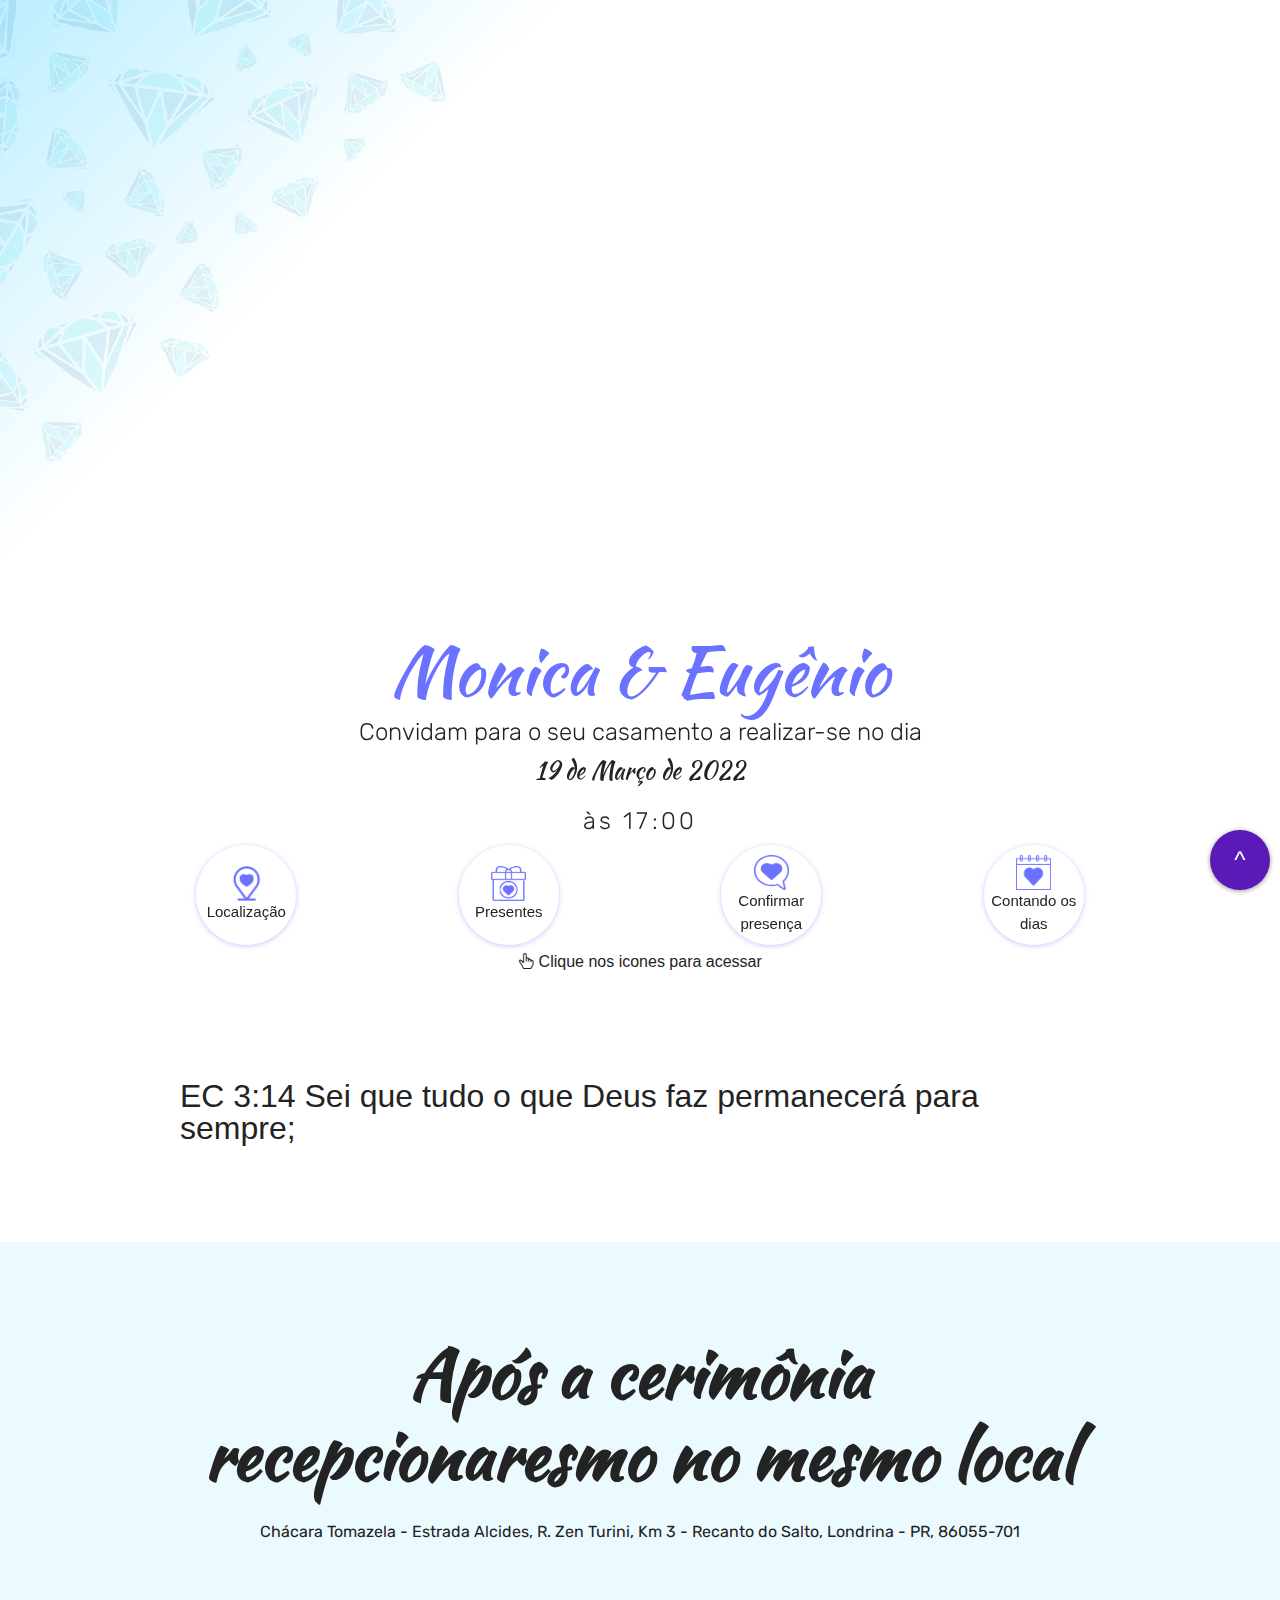
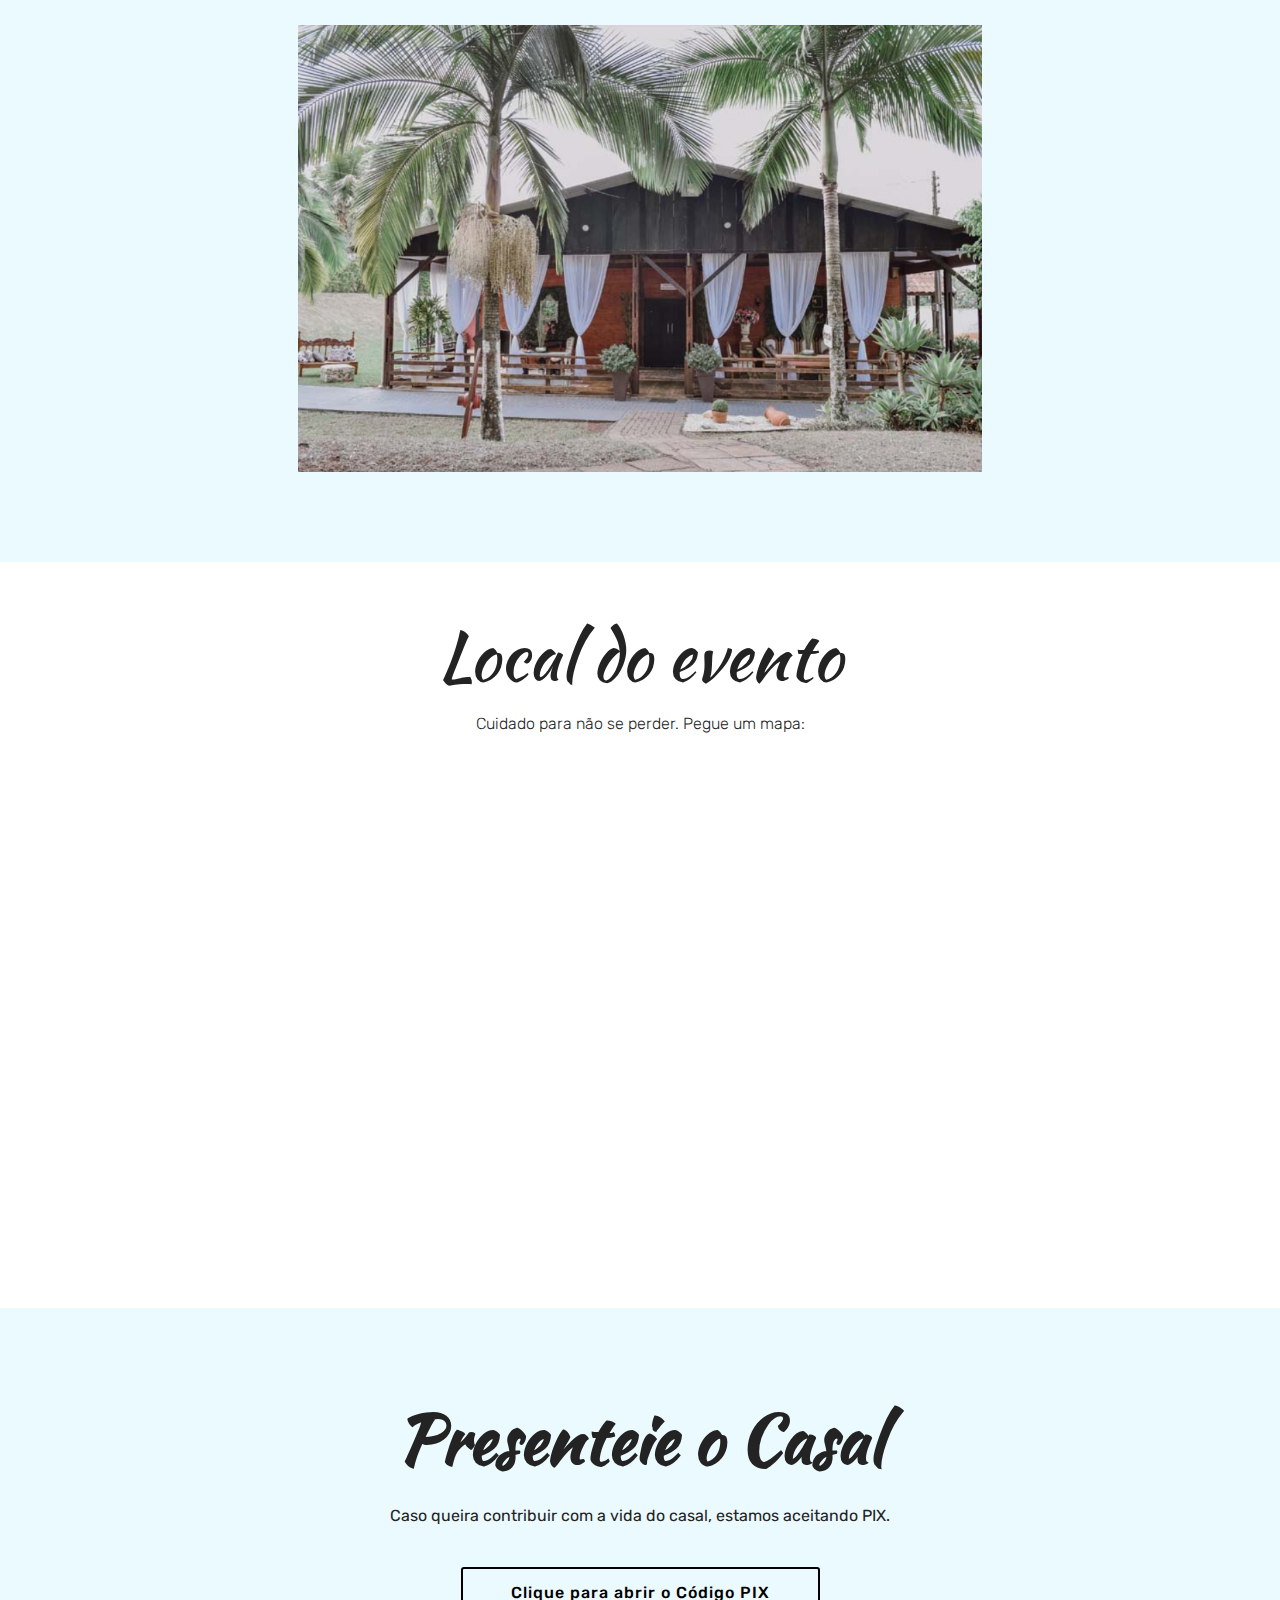
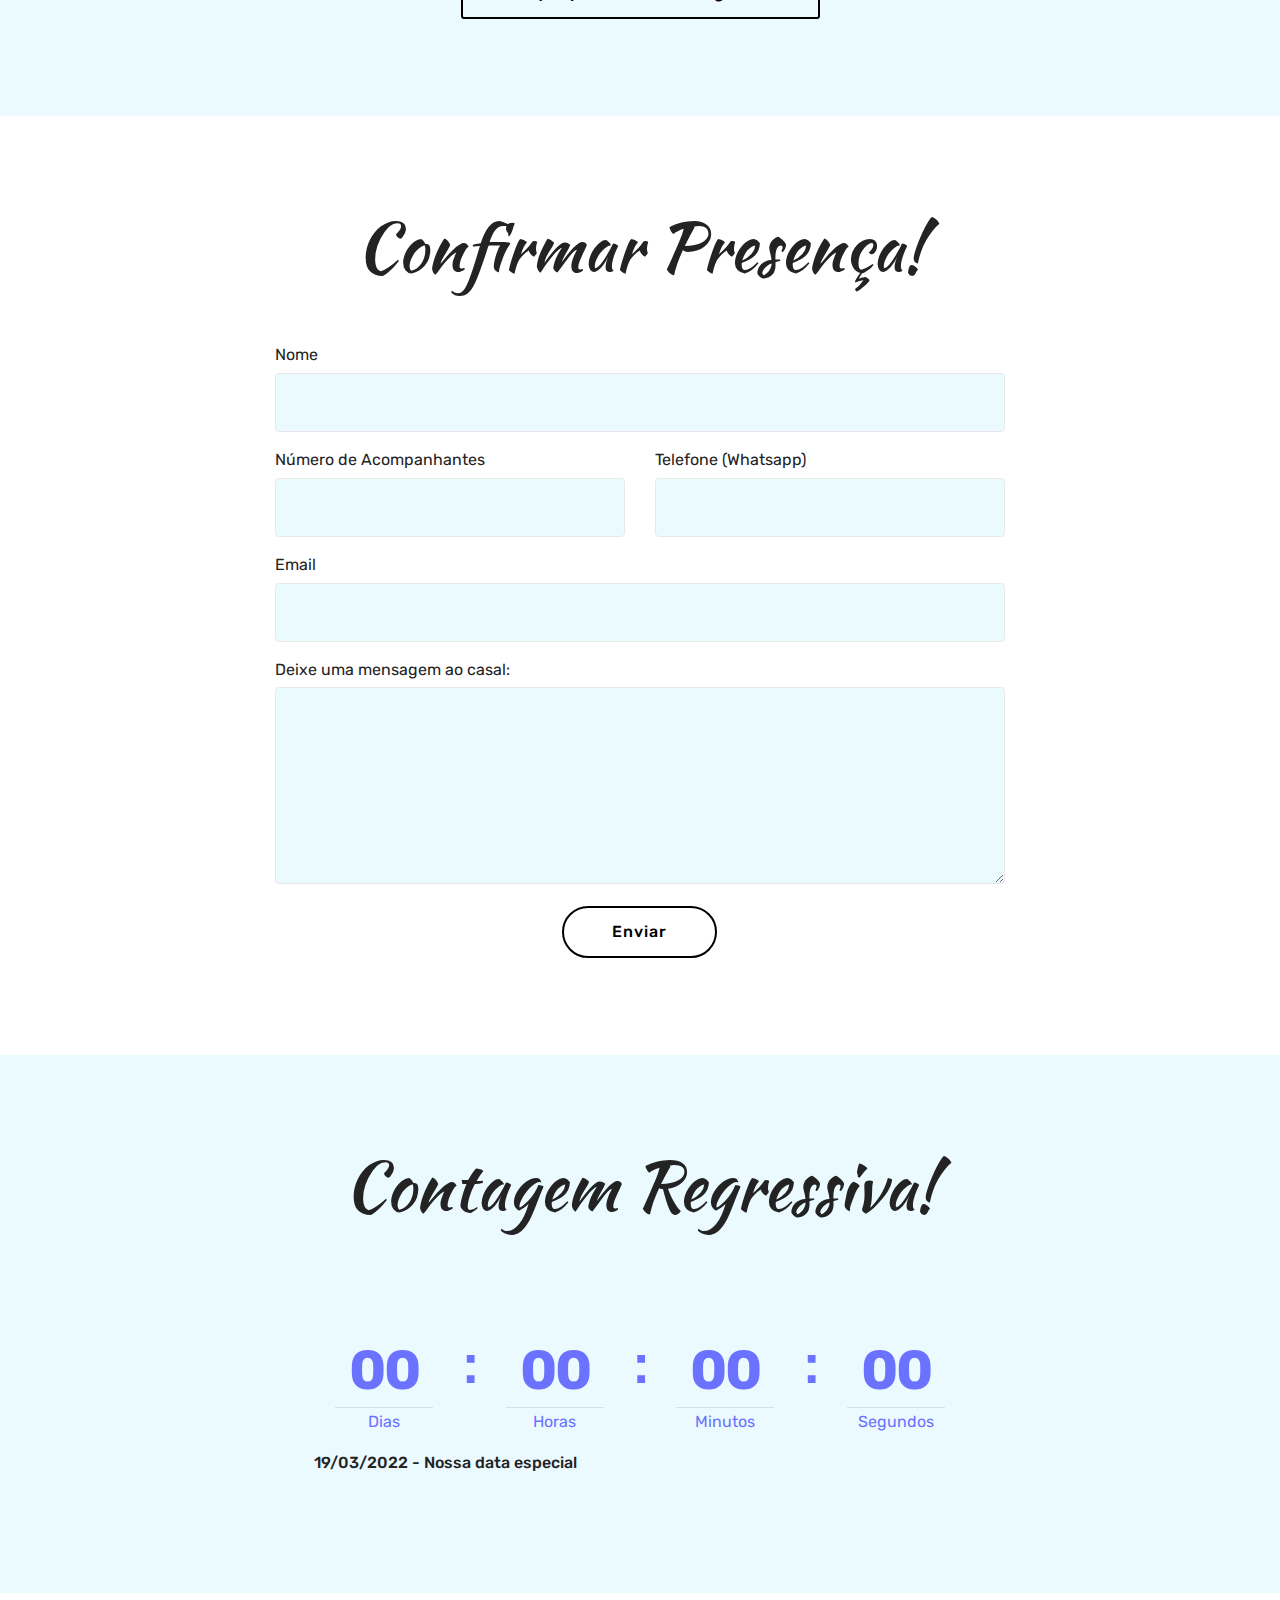
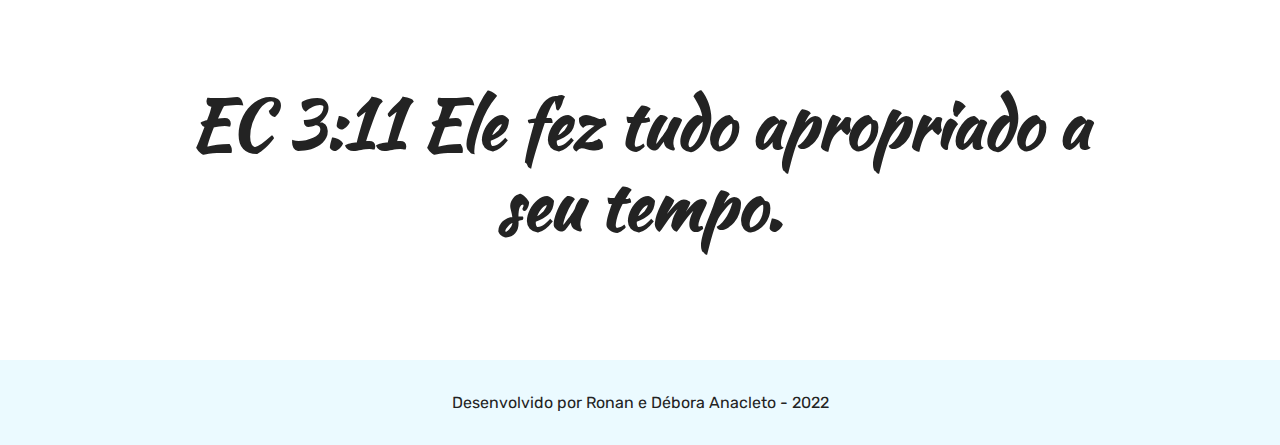
==== commit a75f16d3: "Atualização do estilo da pagina" ====
--- a/index.html
+++ b/index.html
@@ -6,7 +6,7 @@
   <meta name="viewport" content="width=device-width, initial-scale=1">
   <link rel="shortcut icon" href="https://mobirise.com/bootstrap-template/wedding-template/assets/images/logo2.png" type="image/x-icon">
   <meta name="description" content="Convite Digital de Casamento">
-  <title>Convite de Casamento da Monica</title>
+  <title>Convite de Casamento da Mônica e Eugênio</title>
   <link rel="stylesheet" href="./Casamento_files/mobirise-icons.css">
   <link rel="stylesheet" href="./Casamento_files/tether.min.css">
   <link rel="stylesheet" href="./Casamento_files/bootstrap.min.css">
@@ -36,22 +36,29 @@
    clip: rect(0, 1480.800048828125px, 285.6000061035156px, 0);
 }</style></head>
 <body >
-
+<div class="fab"  ontouchstart="">
+<a href="#header11-1">
+  <button class="main" >
+  </button>
+</a>
+</div>
 
 <section class="header11 cid-qwTCuJooM6" id="header11-1" data-rv-view="1054" data-jarallax-original-styles="null" 
 style="z-index: 0; position: relative;  ">
-
-	<div class="mbr-fullscreen " id="div_topo" > </div>
+ <div class="sessao_diamante">  </div>
+	<div class="mbr-fullscreen sessao_foto" id="div_topo" > </div>
 
      <div class="container align-center">
         <div class="media-container-column  col-md-12">
-            <h2 class="mbr-section-title py-3 mbr-fonts-style display-1 cor_azul">Monica &amp; Eugênio</h2>
-            <h1 class="mbr-section-subtitle py-3 mbr-fonts-style display-2"><span style="font-style: normal;">Convidam para o seu casamento a realizar-se no dia</span></h1>
-            <p class="mbr-text py-3 mbr-fonts-style display-5">19 de Março de 2022</p>
-           <h1 class="mbr-section-subtitle py-3 mbr-fonts-style display-2"><span style="font-style: normal;">às 17:00</span></h1>
+            <h2 class="mbr-section-title  mbr-fonts-style display-1 cor_azul">Monica &amp; Eugênio</h2>
+            <h1 class=" mbr-fonts-style display-2"><span style="font-style: normal;">Convidam para o seu casamento a realizar-se no dia</span></h1>
+            <p class="mbr-text  mbr-fonts-style display-5">19 de Março de 2022</p>
+           <h1 class="mbr-section-subtitle mbr-fonts-style display-2"><span style="font-style: normal;">às 17:00</span></h1>
          </div>
 
-         <div class="col-12 col-sm-12 col-md-12 col-lg-12 col-xl-12  row justify-content-center  ">
+ <div class="media-container-column  col-md-12"> 
+      
+         <div class="col-12 col-sm-12 col-md-12 col-lg-12 col-xl-12 row justify-content-center">
 	    	
          	<div class="col col-sm col-md col-lg col-xl  row justify-content-center">
 		    	<a href="#header4-d">
@@ -59,43 +66,107 @@
 		    		<img class ="imagem_icone" src="./Casamento_files/img/1ic.png" />
 
 					Localização
-				</div>
-			</a>
-			</div>
-
-         	<div class="col col-sm col-md col-lg col-xl  row justify-content-center">
-         		<a href="#header1-b">
-			    	<div class="botao_redondo botao_principal">
-						<img class ="imagem_icone" src="./Casamento_files/img/2ic.png" />
-						Presentes
-					</div>
-				</a>
-			</div>
-
-         	<div class="col col-sm col-md col-lg col-xl  row justify-content-center">
-			    <a href="#form1-j">
-			    	<div class="botao_redondo botao_principal">
-						<img class ="imagem_icone" src="./Casamento_files/img/3ic.png" />
-						Confirmar presença
-					</div>
-				</a>
-			</div>
-
-         	<div class="col col-sm col-md col-lg col-xl row justify-content-center">
-		    	<a href="#countdown2-9">
-			    	<div class="botao_redondo botao_principal">
-						<img class ="imagem_icone" src="./Casamento_files/img/4ic.png" />
-						Contando os dias
-					</div>
-				</a>
-			</div>
+    				</div>
+    			</a>
+    			</div>
+
+
+             	<div class="col col-sm col-md col-lg col-xl  row justify-content-center">
+             		<a href="#header1-b">
+    			    	<div class="botao_redondo botao_principal">
+    						<img class ="imagem_icone" src="./Casamento_files/img/2ic.png" />
+    						Presentes
+    					</div>
+    				</a>
+    			</div>
+
+             	<div class="col col-sm col-md col-lg col-xl  row justify-content-center">
+    			    <a href="#form1-j">
+    			    	<div class="botao_redondo botao_principal">
+    						<img class ="imagem_icone" src="./Casamento_files/img/3ic.png" />
+    						Confirmar presença
+    					</div>
+    				</a>
+    			</div>
+
+             	<div class="col col-sm col-md col-lg col-xl row justify-content-center">
+    		    	<a href="#countdown2-9">
+    			    	<div class="botao_redondo botao_principal">
+    						<img class ="imagem_icone" src="./Casamento_files/img/4ic.png" />
+    						Contando os dias
+    					</div>
+    				</a>
+    			</div>
 		</div>
+          </div>
 		<p><i class="bi bi-hand-index-thumb"></i> Clique nos icones para acessar </p>
     	</div>
-    </div>
- 
-</section>
-<div class="sessao_diamante"> 	</div>
+</section>
+
+<section class="header1 cid-qwTXGaUGDn gradiente2" id="header1-b" data-rv-view="1057">
+    <div class="container">
+        <div class="row justify-content-md-center">
+            <div class="mbr-white col-md-10">
+                 <h2> EC 3:14 Sei que tudo o que Deus faz permanecerá para sempre; </h2>
+            </div>
+        </div>
+    </div>
+
+</section>
+
+
+<section class="header4 cid-qwU2rkc3ai fundo_azul" id="header4-d" data-rv-view="1075">
+    <div class="container"> 
+        <div class="row justify-content-md-center">
+            <div class="media-content col-md-10">
+                <h1 class="mbr-section-title align-center mbr-white pb-3 mbr-bold mbr-fonts-style display-1">
+                   Após a cerimônia recepcionaresmo no mesmo local</h1>
+                
+                <div class="mbr-text align-center mbr-white pb-3">
+                    <p class="mbr-text mbr-fonts-style display-7">
+                        Chácara Tomazela - Estrada Alcides, R. Zen Turini, Km 3 - Recanto do Salto, Londrina - PR, 86055-701
+                    </p>
+                </div>
+                
+            </div>
+        
+            <div class="mbr-figure pt-5" style="width: 60%;">
+                <img src="./Casamento_files/img/local_casamento.png" alt="Mobirise" title="" media-simple="true">
+            </div>
+        </div>
+    </div>
+</section>
+
+<section class="mbr-section content4 cid-qwU46Y9p0h " id="content4-f" data-rv-view="1078">
+
+    
+
+    <div class="container">
+        <div class="media-container-row">
+            <div class="title col-12 col-md-8">
+                <h2 class="align-center pb-3 mbr-fonts-style display-1">
+                    Local do evento</h2>
+                <h3 class="mbr-section-subtitle align-center mbr-light mbr-fonts-style display-7">Cuidado para não se perder. Pegue um mapa: </h3>
+                
+            </div>
+        </div>
+    </div>
+</section>
+
+<section class="map2 cid-qwU2MxIIPb " id="map2-e" data-rv-view="1080">
+
+    
+
+    <div class="container ">
+        <div class="media-container-row">
+            <div class="col-md-8">
+                <div class="google-map"><iframe src="https://www.google.com/maps/embed?pb=!1m18!1m12!1m3!1d3662.805216939492!2d-51.23647458502594!3d-23.359070384783728!2m3!1f0!2f0!3f0!3m2!1i1024!2i768!4f13.1!3m3!1m2!1s0x94eb5c44890e4ebb%3A0xd001b362b1246310!2sCh%C3%A1cara%20Tomazela!5e0!3m2!1spt-BR!2sbr!4v1642801404615!5m2!1spt-BR!2sbr" width="600" height="450" style="border:0;" allowfullscreen="" loading="lazy"></iframe></div>
+        </div>
+    </div>
+</div>
+</section>
+
+
 
 <section class="header1 cid-qwTXGaUGDn fundo_azul" id="header1-b" data-rv-view="1057">
     <div class="container">
@@ -128,7 +199,7 @@
         ...
       </div>
       <div class="modal-footer">
-        <button type="button" class="btn btn-secondary" data-dismiss="modal">Close</button>
+        <button type="button" class="btn btn-secondary" data-dismiss="modal">Fechar</button>
       </div>
     </div>
   </div>
@@ -139,131 +210,8 @@
 
 </section>
 
-<section class="header1 cid-qwTXGaUGDn gradiente2" id="header1-b" data-rv-view="1057">
-    <div class="container">
-        <div class="row justify-content-md-center">
-            <div class="mbr-white col-md-10">
-                 <h2> EC 3:14 Sei que tudo o que Deus faz permanecerá para sempre; </h2>
-            </div>
-        </div>
-    </div>
-
-</section>
-
-
-
-<section class="countdown2 cid-qwTFJw1Ewk fundo_azul" id="countdown2-9" data-rv-view="1072">    
-
-    <div class="container">
-        <h2 class="mbr-section-title pb-3 align-center mbr-fonts-style display-1">
-            Contagem Regressiva!</h2>
-        
-    </div>
-    <div class="container pt-5 mt-2">
-        <div class=" countdown-cont align-center p-4">
-            
-            <div class="countdown align-center py-2 countdown-inited" data-due-date="2022/03/19">
-            	<div class="row">
-            		<div class="col-xs-12 col-sm-6 col-md-3">
-	            		<span class="number-wrap">
-		            		<span class="number display-2" id="cont_dias">00</span>
-		            		<span mbr-text="" class="period display-7">Dias</span>
-		            		<span class="dot">:</span>
-	            		</span>
-	            	</div>
-	            	<div class="col-xs-12 col-sm-6 col-md-3">
-	            		<span class="number-wrap">
-	            			<span class="number display-2" id="cont_horas">00</span>
-	            			<span mbr-text="" class="period display-7">Horas</span>
-	            			<span class="dot">:</span>
-	            		</span>
-	            	</div>
-	            	<div class="col-xs-12 col-sm-6 col-md-3">
-	            		<span class="number-wrap">
-	            			<span class="number display-2" id="cont_minutos">00</span>
-	            			<span mbr-text="" class="period display-7">Minutos</span>
-	            			<span class="dot">:</span>
-	            		</span>
-	            	</div>
-	            	<div class="col-xs-12 col-sm-6 col-md-3">
-	            		<span class="number-wrap">
-	            			<span class="number display-2" id="cont_segundos">00</span>
-	            			<span mbr-text="" class="period display-7">Segundos</span>
-	            		</span>
-	            	</div>
-	            </div>
-       	 	</div>
-
-            <div class="daysCountdown" title="Days"></div>
-            <div class="hoursCountdown" title="Hours"></div>
-            <div class="minutesCountdown" title="Minutes"></div>
-            <div class="secondsCountdown" title="Seconds"></div>
-            <div class="event-date align-left mbr-white">
-                <h5 class="mbr-fonts-style display-7">19/03/2022 - Nossa data especial	</h5>
-            </div>
-        </div>
-
-        
-    </div>
-</section>
-
-<section class="header4 cid-qwU2rkc3ai " id="header4-d" data-rv-view="1075">
-    <div class="container">	
-        <div class="row justify-content-md-center">
-            <div class="media-content col-md-10">
-                <h1 class="mbr-section-title align-center mbr-white pb-3 mbr-bold mbr-fonts-style display-1">
-                   Após a cerimônia recepcionaresmo no mesmo local</h1>
-                
-                <div class="mbr-text align-center mbr-white pb-3">
-                    <p class="mbr-text mbr-fonts-style display-7">
-                        Chácara Tomazela - Estrada Alcides, R. Zen Turini, Km 3 - Recanto do Salto, Londrina - PR, 86055-701
-                    </p>
-                </div>
-                
-            </div>
-        
-            <div class="mbr-figure pt-5" style="width: 60%;">
-                <img src="./Casamento_files/img/local_casamento.png" alt="Mobirise" title="" media-simple="true">
-            </div>
-        </div>
-    </div>
-</section>
-
-<section class="mbr-section content4 cid-qwU46Y9p0h fundo_azul" id="content4-f" data-rv-view="1078">
-
-    
-
-    <div class="container">
-        <div class="media-container-row">
-            <div class="title col-12 col-md-8">
-                <h2 class="align-center pb-3 mbr-fonts-style display-1">
-                    Local do evento</h2>
-                <h3 class="mbr-section-subtitle align-center mbr-light mbr-fonts-style display-7">Cuidado para não se perder. Pegue um mapa: </h3>
-                
-            </div>
-        </div>
-    </div>
-</section>
-
-<section class="map2 cid-qwU2MxIIPb" id="map2-e" data-rv-view="1080">
-
-    
-
-    <div class="container">
-        <div class="media-container-row">
-            <div class="col-md-8">
-                <div class="google-map"><iframe src="https://www.google.com/maps/embed?pb=!1m18!1m12!1m3!1d3662.805216939492!2d-51.23647458502594!3d-23.359070384783728!2m3!1f0!2f0!3f0!3m2!1i1024!2i768!4f13.1!3m3!1m2!1s0x94eb5c44890e4ebb%3A0xd001b362b1246310!2sCh%C3%A1cara%20Tomazela!5e0!3m2!1spt-BR!2sbr!4v1642801404615!5m2!1spt-BR!2sbr" width="600" height="450" style="border:0;" allowfullscreen="" loading="lazy"></iframe></div>
-        </div>
-    </div>
-</div>
-</section>
-
 
 <section class="mbr-section form1 cid-qwU8is89Fl " id="form1-j" data-rv-view="1096">
-
-    
-
-    
     <div class="container">
         <div class="row justify-content-center">
             <div class="title col-12 col-lg-8">
@@ -322,26 +270,78 @@
     </div>
 </section>
 
-<section class="header1 cid-qwU4wNrBmt mbr-parallax-background fundo_azul" id="header1-h" data-rv-view="1099" data-jarallax-original-styles="null" >    
-
-    <div class="mbr-overlay">
-    </div>
+
+
+<section class="countdown2 cid-qwTFJw1Ewk fundo_azul" id="countdown2-9" data-rv-view="1072">    
+
+    <div class="container">
+        <h2 class="mbr-section-title pb-3 align-center mbr-fonts-style display-1">
+            Contagem Regressiva!</h2>
+        
+    </div>
+    <div class="container pt-5 mt-2">
+        <div class=" countdown-cont align-center p-4">
+            
+            <div class="countdown align-center py-2 countdown-inited" data-due-date="2022/03/19">
+            	<div class="row">
+            		<div class="col-xs-12 col-sm-6 col-md-3">
+	            		<span class="number-wrap">
+		            		<span class="number display-2" id="cont_dias">00</span>
+		            		<span mbr-text="" class="period display-7">Dias</span>
+		            		<span class="dot">:</span>
+	            		</span>
+	            	</div>
+	            	<div class="col-xs-12 col-sm-6 col-md-3">
+	            		<span class="number-wrap">
+	            			<span class="number display-2" id="cont_horas">00</span>
+	            			<span mbr-text="" class="period display-7">Horas</span>
+	            			<span class="dot">:</span>
+	            		</span>
+	            	</div>
+	            	<div class="col-xs-12 col-sm-6 col-md-3">
+	            		<span class="number-wrap">
+	            			<span class="number display-2" id="cont_minutos">00</span>
+	            			<span mbr-text="" class="period display-7">Minutos</span>
+	            			<span class="dot">:</span>
+	            		</span>
+	            	</div>
+	            	<div class="col-xs-12 col-sm-6 col-md-3">
+	            		<span class="number-wrap">
+	            			<span class="number display-2" id="cont_segundos">00</span>
+	            			<span mbr-text="" class="period display-7">Segundos</span>
+	            		</span>
+	            	</div>
+	            </div>
+       	 	</div>
+
+            <div class="daysCountdown" title="Days"></div>
+            <div class="hoursCountdown" title="Hours"></div>
+            <div class="minutesCountdown" title="Minutes"></div>
+            <div class="secondsCountdown" title="Seconds"></div>
+            <div class="event-date align-left mbr-white">
+                <h5 class="mbr-fonts-style display-7">19/03/2022 - Nossa data especial	</h5>
+            </div>
+        </div>
+
+        
+    </div>
+</section>
+
+<section class="header1 cid-qwU4wNrBmt mbr-parallax-background " id="header1-h" data-rv-view="1099" data-jarallax-original-styles="null" >    
+
+   
 
     <div class="container">
         <div class="row justify-content-md-center">
             <div class="mbr-white col-md-10">
-                <h1 class="mbr-section-title align-center mbr-bold pb-3 mbr-fonts-style display-1">EC 3:11Ele fez tudo apropriado a seu tempo.</h1>
-            </div>
-        </div>
-    </div>
-
-</section>
-
-<section once="" class="cid-qwUcdm4XA3" id="footer6-k" data-rv-view="1102">
-
-    
-
-    
+                <h1 class="mbr-section-title align-center mbr-bold pb-3 mbr-fonts-style display-1">EC 3:11 Ele fez tudo apropriado a seu tempo.</h1>
+            </div>
+        </div>
+    </div>
+
+</section>
+
+<section once="" class="cid-qwUcdm4XA3 fundo_azul" id="footer6-k" data-rv-view="1102">
 
     <div class="container">
         <div class="media-container-row align-center mbr-white">
@@ -353,14 +353,6 @@
         </div>
     </div>
 </section>
-
-
-<section class="mbr-section content4 cid-qxWA1sL9mH" id="content4-oq" data-rv-view="9508">
-
-    
-
-</section>
-
     
 
   <script src="./Casamento_files/jquery.min.js.download"></script>
--- a/Casamento_files/style(1).css
+++ b/Casamento_files/style(1).css
@@ -25,7 +25,6 @@
 section,
 .container,
 .container-fluid {
-  position: relative;
   word-wrap: break-word; }
 
 a.mbr-iconfont:hover {
--- a/Casamento_files/css/estilo.css
+++ b/Casamento_files/css/estilo.css
@@ -8,11 +8,12 @@
 	visibility: visible; 
 	transform: translate3d(0px, 0.0600037px, 0px);
 	min-height: 40vh;
+
 }
 
 @media screen and (max-width: 600px) {
  	#div_topo{
-		min-height: 40vh;
+		min-height: 50vh;
 	}
 }
 
@@ -48,8 +49,8 @@
 }
 
 .botao_principal{
-  width: 100px;
-  height: 100px;
+  width: 65px;
+  height: 65px;
 
   border-radius: 50%;
   /*background-color: #6b72ff ;*/
@@ -59,12 +60,30 @@
   flex-direction: column;
   align-items: center;
   justify-content: center;
-  font-size: 14px;
   margin-bottom: 5px;
 }
 
+
+@media screen and (max-width: 600px) {
+ 	.botao_principal{
+  		width: 65px;
+  		height: 65px;
+   		font-size: 10px;
+
+  	}
+}
+
+
+@media screen and (min-width: 600px) {
+ 	.botao_principal{
+		width: 100px;
+  		height: 100px;
+  		font-size: 15px;
+
+	}
+}
 .icone{
-    font-size: 25px;
+    font-size: 15px;
 
 }
 
@@ -77,6 +96,7 @@
 	background-repeat: no-repeat; 
 	background-image: url("../img/diamante.png");
 	opacity: 0.1;
+
 }
 
 .fundo_azul{
@@ -90,4 +110,76 @@
 .imagem_icone{
 	width: 35%;
 	height: 35%;
-}+}
+
+
+.fab{
+  position: fixed;
+  bottom:10px;
+  right:10px;
+  z-index: 10;
+}
+
+.fab button{
+  cursor: pointer;
+  width: 48px;
+  height: 48px;
+  border-radius: 30px;
+  background-color: #cb60b3;
+  border: none;
+  box-shadow: 0 1px 5px rgba(0,0,0,.4);
+  font-size: 24px;
+  color: white;
+    
+  -webkit-transition: .2s ease-out;
+  -moz-transition: .2s ease-out;
+  transition: .2s ease-out;
+}
+
+.fab button.main{
+  position: absolute;
+  width: 60px;
+  height: 60px;
+  border-radius: 30px;
+  background-color: #5b19b7;
+  right: 0;
+  bottom: 0;
+  z-index: 20;
+}
+
+.fab button.main:before{
+  content: '^';
+}
+
+
+
+
+
+.fab button.main:active,
+.fab button.main:focus{
+  outline: none;
+  background-color: #7716ff;
+  box-shadow: 0 3px 8px rgba(0,0,0,.5);
+ }
+ 
+.fab button.main:active:before,
+.fab button.main:focus:before{
+  content: '↑';
+}
+
+.fab button.main:active + ul,
+.fab button.main:focus + ul{
+  bottom: 70px;
+}
+
+.fab button.main:active + ul li,
+.fab button.main:focus + ul li{
+  margin-bottom: 10px;
+  opacity: 1;
+}
+
+.fab button.main:active + ul li:hover label,
+.fab button.main:focus + ul li:hover label{
+  opacity: 1;
+}
+
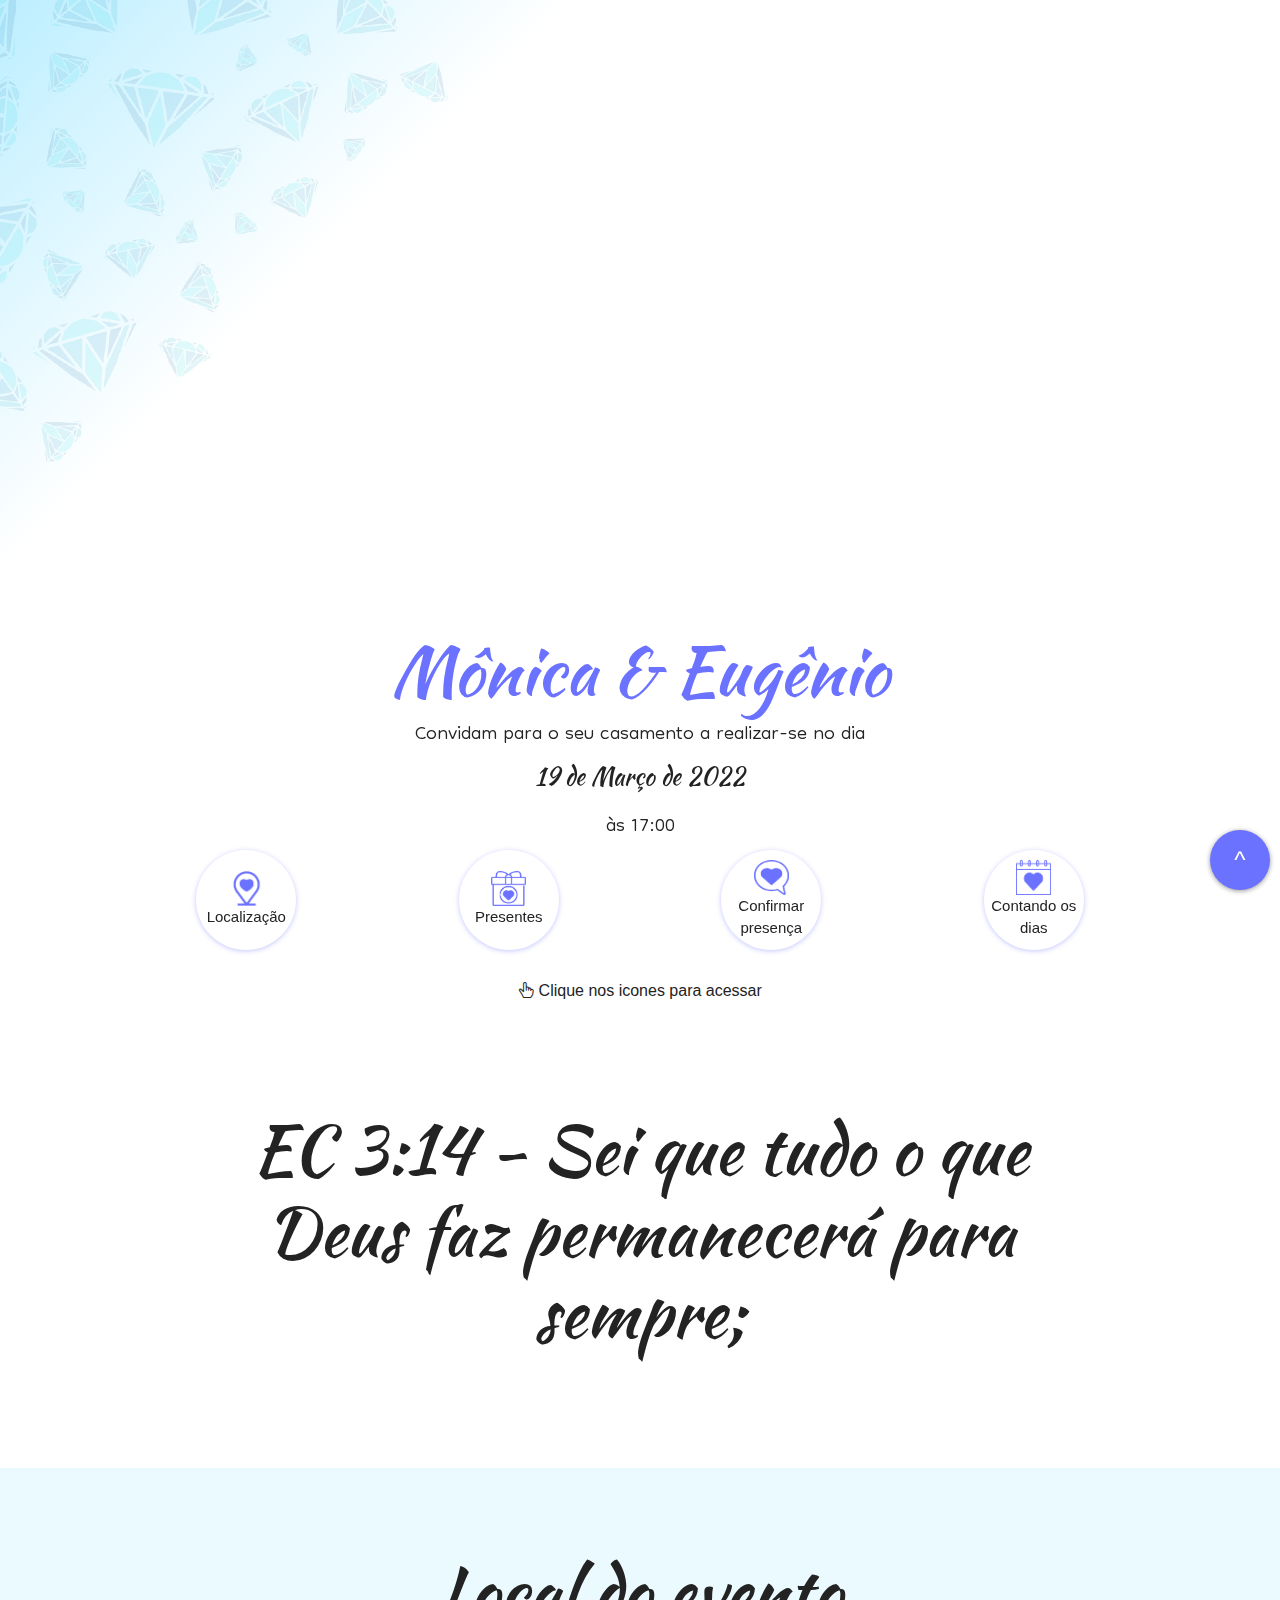
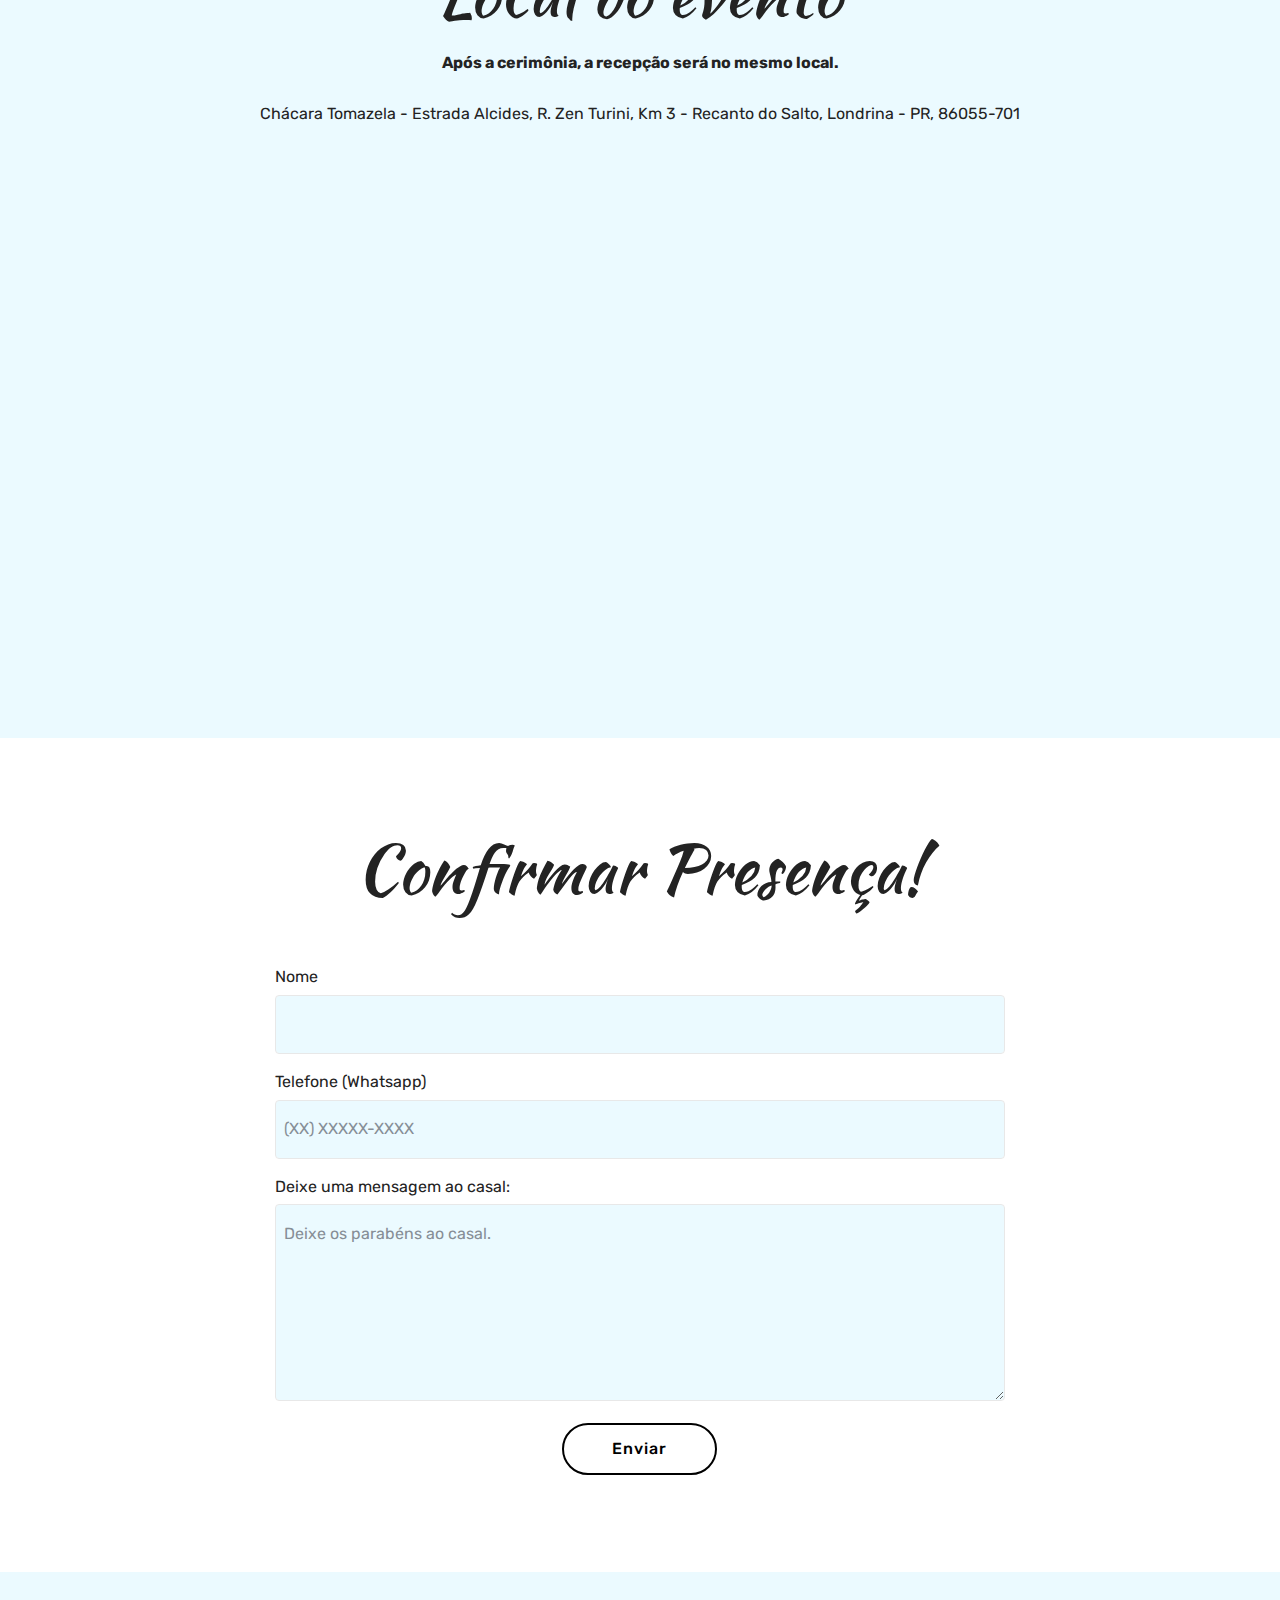
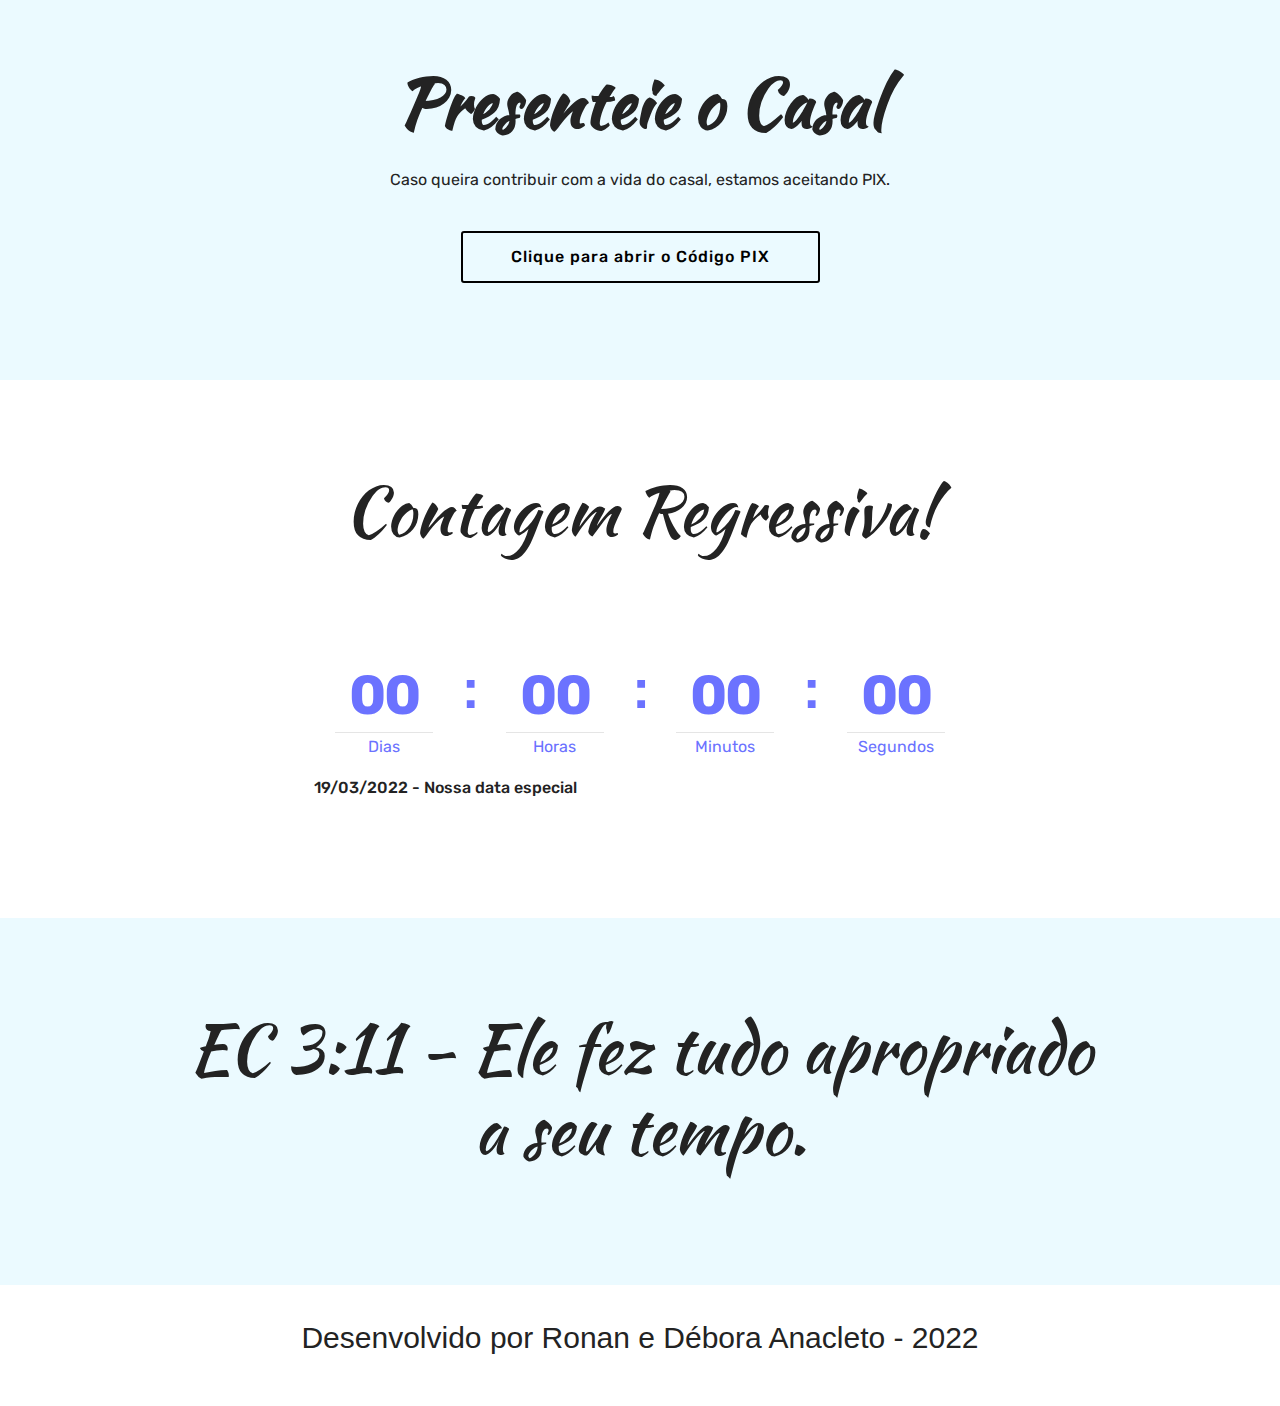
==== commit 96a1ad91: "Atualização com correções de cor e letra" ====
--- a/index.html
+++ b/index.html
@@ -17,7 +17,8 @@
   <link rel="stylesheet" href="./Casamento_files/mbr-additional.css" type="text/css">
   <link rel="stylesheet" href="./Casamento_files/css/estilo.css" type="text/css">
   <link href="http://mozilla.github.io/foundation-icons/assets/foundation-icons.css" type="text/css" rel="stylesheet">
-<link rel="stylesheet" href="https://cdn.jsdelivr.net/npm/bootstrap-icons@1.7.2/font/bootstrap-icons.css">
+  <link rel="stylesheet" href="https://cdn.jsdelivr.net/npm/bootstrap-icons@1.7.2/font/bootstrap-icons.css">
+
 
   <script src="chrome-extension://enegjkbbakeegngfapepobipndnebkdk/web3_insights_page.js"></script><style type="text/css" id="#jarallax-clip-0">#jarallax-container-0 {
    clip: rect(0 1480.800048828125px 723.2000122070312px 0);
@@ -50,10 +51,10 @@
 
      <div class="container align-center">
         <div class="media-container-column  col-md-12">
-            <h2 class="mbr-section-title  mbr-fonts-style display-1 cor_azul">Monica &amp; Eugênio</h2>
-            <h1 class=" mbr-fonts-style display-2"><span style="font-style: normal;">Convidam para o seu casamento a realizar-se no dia</span></h1>
+            <h2 class="mbr-section-title  mbr-fonts-style display-1 cor_azul">Mônica & Eugênio</h2>
+            <h1 class="display-2 fonte"><span style="font-style: normal;">Convidam para o seu casamento a realizar-se no dia</span></h1>
             <p class="mbr-text  mbr-fonts-style display-5">19 de Março de 2022</p>
-           <h1 class="mbr-section-subtitle mbr-fonts-style display-2"><span style="font-style: normal;">às 17:00</span></h1>
+           <h1 class="fonte display-2"><span style="font-style: normal;">às 17:00</span></h1>
          </div>
 
  <div class="media-container-column  col-md-12"> 
@@ -99,15 +100,16 @@
     			</div>
 		</div>
           </div>
+          <br>
 		<p><i class="bi bi-hand-index-thumb"></i> Clique nos icones para acessar </p>
     	</div>
 </section>
 
-<section class="header1 cid-qwTXGaUGDn gradiente2" id="header1-b" data-rv-view="1057">
+<section class="header1 cid-qwTXGaUGDn gradiente2" id="" data-rv-view="1057">
     <div class="container">
         <div class="row justify-content-md-center">
             <div class="mbr-white col-md-10">
-                 <h2> EC 3:14 Sei que tudo o que Deus faz permanecerá para sempre; </h2>
+                 <h2 class="mbr-section-title pb-3 align-center mbr-fonts-style display-1"> EC 3:14 -  Sei que tudo o que Deus faz permanecerá para sempre; </h2>
             </div>
         </div>
     </div>
@@ -119,53 +121,88 @@
     <div class="container"> 
         <div class="row justify-content-md-center">
             <div class="media-content col-md-10">
-                <h1 class="mbr-section-title align-center mbr-white pb-3 mbr-bold mbr-fonts-style display-1">
-                   Após a cerimônia recepcionaresmo no mesmo local</h1>
+              <h2 class="align-center pb-3 mbr-fonts-style display-1">
+                    Local do evento
+              </h2>
+
+                <div class="mbr-text align-center mbr-white pb-3">
+                    <p class="mbr-text mbr-fonts-style display-7">
+                       <b> Após a cerimônia, a recepção será no mesmo local.</b><br><br>
+                        Chácara Tomazela - Estrada Alcides, R. Zen Turini, Km 3 - Recanto do Salto, Londrina - PR, 86055-701
+
+                    </p>
+                </div>
+                <p class="mbr-text mbr-fonts-style display-7">
+                   </p>
                 
                 <div class="mbr-text align-center mbr-white pb-3">
                     <p class="mbr-text mbr-fonts-style display-7">
-                        Chácara Tomazela - Estrada Alcides, R. Zen Turini, Km 3 - Recanto do Salto, Londrina - PR, 86055-701
                     </p>
                 </div>
+              <div class="container col-md-12">
+                    <div class="media-container-row">
+                        <div class="col-md-8">
+                            <div class="google-map"><iframe src="https://www.google.com/maps/embed?pb=!1m18!1m12!1m3!1d3662.805216939492!2d-51.23647458502594!3d-23.359070384783728!2m3!1f0!2f0!3f0!3m2!1i1024!2i768!4f13.1!3m3!1m2!1s0x94eb5c44890e4ebb%3A0xd001b362b1246310!2sCh%C3%A1cara%20Tomazela!5e0!3m2!1spt-BR!2sbr!4v1642801404615!5m2!1spt-BR!2sbr" width="100%" height="450" style="border:0;" allowfullscreen="" loading="lazy"></iframe></div>
+                    </div>
+                </div>
+            </div>
+          </div>
+        
+
+        </div>
+    </div>
+</section>
+
+
+
+<section class="mbr-section form1 cid-qwU8is89Fl " id="form1-j" data-rv-view="1096">
+    <div class="container">
+        <div class="row justify-content-center">
+            <div class="title col-12 col-lg-8">
+                <h2 class="mbr-section-title align-center pb-3 mbr-fonts-style display-1">
+                    Confirmar Presença!</h2>
                 
             </div>
-        
-            <div class="mbr-figure pt-5" style="width: 60%;">
-                <img src="./Casamento_files/img/local_casamento.png" alt="Mobirise" title="" media-simple="true">
-            </div>
-        </div>
-    </div>
-</section>
-
-<section class="mbr-section content4 cid-qwU46Y9p0h " id="content4-f" data-rv-view="1078">
-
-    
-
-    <div class="container">
-        <div class="media-container-row">
-            <div class="title col-12 col-md-8">
-                <h2 class="align-center pb-3 mbr-fonts-style display-1">
-                    Local do evento</h2>
-                <h3 class="mbr-section-subtitle align-center mbr-light mbr-fonts-style display-7">Cuidado para não se perder. Pegue um mapa: </h3>
-                
-            </div>
-        </div>
-    </div>
-</section>
-
-<section class="map2 cid-qwU2MxIIPb " id="map2-e" data-rv-view="1080">
-
-    
-
-    <div class="container ">
-        <div class="media-container-row">
-            <div class="col-md-8">
-                <div class="google-map"><iframe src="https://www.google.com/maps/embed?pb=!1m18!1m12!1m3!1d3662.805216939492!2d-51.23647458502594!3d-23.359070384783728!2m3!1f0!2f0!3f0!3m2!1i1024!2i768!4f13.1!3m3!1m2!1s0x94eb5c44890e4ebb%3A0xd001b362b1246310!2sCh%C3%A1cara%20Tomazela!5e0!3m2!1spt-BR!2sbr!4v1642801404615!5m2!1spt-BR!2sbr" width="600" height="450" style="border:0;" allowfullscreen="" loading="lazy"></iframe></div>
-        </div>
-    </div>
-</div>
-</section>
-
+        </div>
+    </div>
+    <div class="container">
+        <div class="row justify-content-center">
+            <div class="media-container-column col-lg-8" data-form-type="formoid">
+                    <div data-form-alert="" hidden="">
+                        Obrigado por confirmar sua presença.
+                    </div>
+            
+                    <form class="mbr-form" action="" method="post" data-form-title="Confirmar Presença">
+
+                        <div class="row row-sm-offset">
+                            <div class="col-md-12 multi-horizontal" data-for="name">
+                                <div class="form-group">
+                                    <label class="form-control-label mbr-fonts-style display-7" for="name-form1-j">Nome</label>
+                                    <input type="text" class="form-control" name="name" data-form-field="Name" required="" id="nome">
+                                </div>
+                            </div>
+                           
+                            
+                            <div class="col-md-6 multi-horizontal" data-for="phone">
+                                <div class="form-group">
+                                    <label class="form-control-label mbr-fonts-style display-7" for="phone-form1-j">Telefone (Whatsapp)</label>
+                                    <input type="tel" class="form-control" name="phone" data-form-field="Phone" id="fone" placeholder="(XX) XXXXX-XXXX"
+                                    onkeypress="mascaraTelefone( document.getElementById('fone') );">
+                                </div>
+                            </div>
+                            
+                        </div>
+                        <div class="form-group" data-for="message">
+                            <label class="form-control-label mbr-fonts-style display-7" for="message-form1-j">Deixe uma mensagem ao casal:</label>
+                            <textarea type="text" class="form-control" name="message" rows="7" data-form-field="Message" id="mensagem" placeholder="Deixe os parabéns ao casal."></textarea>
+                        </div>
+            
+                        <span class="input-group-btn"><button type="submit" class="btn btn-form btn-black-outline display-4" id="confirmar_presenca">Enviar</button></span>
+                    </form>
+            </div>
+        </div>
+    </div>
+</section>
 
 
 <section class="header1 cid-qwTXGaUGDn fundo_azul" id="header1-b" data-rv-view="1057">
@@ -177,12 +214,12 @@
                 <p class="mbr-text align-center pb-3 mbr-fonts-style display-7">
                     Caso queira contribuir com a vida do casal, estamos aceitando PIX.
                 </p>
-	                <div class="mbr-section-btn align-center">
-	                	<button type="button" class="btn btn-md btn-black-outline display-4" data-toggle="modal" data-target="#exampleModalCenter">
-						  Clique para abrir o Código PIX
-						</button>
-	                </div>
-           	</div>
+                  <div class="mbr-section-btn align-center">
+                    <button type="button" class="btn btn-md btn-black-outline display-4" data-toggle="modal" data-target="#exampleModalCenter">
+              Clique para abrir o Código PIX
+            </button>
+                  </div>
+            </div>
           
 
 <!-- Modal -->
@@ -195,8 +232,11 @@
           <span aria-hidden="true">&times;</span>
         </button>
       </div>
-      <div class="modal-body">
-        ...
+      <div class="modal-body text-center">
+        Código PIX: <strong>43999026694</strong> <br>
+        Nome: <b>Mônica Ferreira de Souza</b>
+
+        <img src="./Casamento_files/img/qrcode.png">
       </div>
       <div class="modal-footer">
         <button type="button" class="btn btn-secondary" data-dismiss="modal">Fechar</button>
@@ -211,68 +251,8 @@
 </section>
 
 
-<section class="mbr-section form1 cid-qwU8is89Fl " id="form1-j" data-rv-view="1096">
-    <div class="container">
-        <div class="row justify-content-center">
-            <div class="title col-12 col-lg-8">
-                <h2 class="mbr-section-title align-center pb-3 mbr-fonts-style display-1">
-                    Confirmar Presença!</h2>
-                
-            </div>
-        </div>
-    </div>
-    <div class="container">
-        <div class="row justify-content-center">
-            <div class="media-container-column col-lg-8" data-form-type="formoid">
-                    <div data-form-alert="" hidden="">
-                        Obrigado por confirmar sua presença.
-                    </div>
-            
-                    <form class="mbr-form" action="" method="post" data-form-title="Confirmar Presença">
-
-                        <div class="row row-sm-offset">
-                            <div class="col-md-12 multi-horizontal" data-for="name">
-                                <div class="form-group">
-                                    <label class="form-control-label mbr-fonts-style display-7" for="name-form1-j">Nome</label>
-                                    <input type="text" class="form-control" name="name" data-form-field="Name" required="" id="nome">
-                                </div>
-                            </div>
-                            <div class="col-md-6 multi-horizontal" data-for="convidado">
-                                <div class="form-group">
-                                    <label class="form-control-label mbr-fonts-style display-7" for="convidado-form1-j">Número de Acompanhantes</label>
-                                    <input type="number"  min="0" max="50" class="form-control" name="convidado" data-form-field="convidado" id="convidado">
-                                </div>
-                            </div>
-                            
-                            <div class="col-md-6 multi-horizontal" data-for="phone">
-                                <div class="form-group">
-                                    <label class="form-control-label mbr-fonts-style display-7" for="phone-form1-j">Telefone (Whatsapp)</label>
-                                    <input type="tel" class="form-control" name="phone" data-form-field="Phone" id="fone">
-                                </div>
-                            </div>
-                            <div class="col-md-6 multi-horizontal" data-for="email">
-                                <div class="form-group">
-                                    <label class="form-control-label mbr-fonts-style display-7" for="email-form1-j">Email</label>
-                                    <input type="email" class="form-control" name="email" data-form-field="Email" required="" id="email">
-                                </div>
-                            </div>
-                            
-                        </div>
-                        <div class="form-group" data-for="message">
-                            <label class="form-control-label mbr-fonts-style display-7" for="message-form1-j">Deixe uma mensagem ao casal:</label>
-                            <textarea type="text" class="form-control" name="message" rows="7" data-form-field="Message" id="mensagem"></textarea>
-                        </div>
-            
-                        <span class="input-group-btn"><button type="submit" class="btn btn-form btn-black-outline display-4" id="confirmar_presenca">Enviar</button></span>
-                    </form>
-            </div>
-        </div>
-    </div>
-</section>
-
-
-
-<section class="countdown2 cid-qwTFJw1Ewk fundo_azul" id="countdown2-9" data-rv-view="1072">    
+
+<section class="countdown2 cid-qwTFJw1Ewk " id="countdown2-9" data-rv-view="1072">    
 
     <div class="container">
         <h2 class="mbr-section-title pb-3 align-center mbr-fonts-style display-1">
@@ -327,26 +307,26 @@
     </div>
 </section>
 
-<section class="header1 cid-qwU4wNrBmt mbr-parallax-background " id="header1-h" data-rv-view="1099" data-jarallax-original-styles="null" >    
+<section class="header1 cid-qwU4wNrBmt mbr-parallax-background fundo_azul" id="header1-h" data-rv-view="1099" data-jarallax-original-styles="null" >    
 
    
 
     <div class="container">
         <div class="row justify-content-md-center">
             <div class="mbr-white col-md-10">
-                <h1 class="mbr-section-title align-center mbr-bold pb-3 mbr-fonts-style display-1">EC 3:11 Ele fez tudo apropriado a seu tempo.</h1>
-            </div>
-        </div>
-    </div>
-
-</section>
-
-<section once="" class="cid-qwUcdm4XA3 fundo_azul" id="footer6-k" data-rv-view="1102">
+                <h1 class="mbr-section-title pb-3 align-center mbr-fonts-style display-1">EC 3:11 - Ele fez tudo apropriado a seu tempo.</h1>
+            </div>
+        </div>
+    </div>
+
+</section>
+
+<section once="" class="cid-qwUcdm4XA3 " id="footer6-k" data-rv-view="1102">
 
     <div class="container">
         <div class="media-container-row align-center mbr-white">
             <div class="col-12">
-                <p class="mbr-text mb-0 mbr-fonts-style display-7">
+                <p class="fonte_rodape display-7">
                    Desenvolvido por Ronan e Débora Anacleto - 2022
                 </p>
             </div>
@@ -367,8 +347,8 @@
   <script src="./Casamento_files/jquery.touch-swipe.min.js.download"></script>
   <script src="./Casamento_files/script.js.download"></script>
   <script src="./Casamento_files/formoid.min.js.download"></script>
-  <script src="./Casamento_files/form_whatsapp.js"></script>
-
+   <script src="./Casamento_files/mascara.js"></script>
+      <script src="./Casamento_files/form_whatsapp.js"></script>
   
 
 </body></html>--- a/Casamento_files/css/estilo.css
+++ b/Casamento_files/css/estilo.css
@@ -1,3 +1,5 @@
+@import url('https://fonts.googleapis.com/css2?family=Dongle:wght@300&display=swap');
+@import url('http://fonts.cdnfonts.com/css/murray-hill');
 
 
 #div_topo{
@@ -13,7 +15,7 @@
 
 @media screen and (max-width: 600px) {
  	#div_topo{
-		min-height: 50vh;
+		min-height: 45vh;
 	}
 }
 
@@ -125,7 +127,7 @@
   width: 48px;
   height: 48px;
   border-radius: 30px;
-  background-color: #cb60b3;
+  background-color: #6b72ff;
   border: none;
   box-shadow: 0 1px 5px rgba(0,0,0,.4);
   font-size: 24px;
@@ -137,11 +139,13 @@
 }
 
 .fab button.main{
+    border: none;
+
   position: absolute;
   width: 60px;
   height: 60px;
   border-radius: 30px;
-  background-color: #5b19b7;
+  background-color: #6b72ff;
   right: 0;
   bottom: 0;
   z-index: 20;
@@ -155,31 +159,14 @@
 
 
 
-.fab button.main:active,
-.fab button.main:focus{
-  outline: none;
-  background-color: #7716ff;
-  box-shadow: 0 3px 8px rgba(0,0,0,.5);
- }
- 
-.fab button.main:active:before,
-.fab button.main:focus:before{
-  content: '↑';
+.fonte{
+  font-family: 'Dongle', sans-serif;
+  font-size: 30px;
 }
 
-.fab button.main:active + ul,
-.fab button.main:focus + ul{
-  bottom: 70px;
-}
 
-.fab button.main:active + ul li,
-.fab button.main:focus + ul li{
-  margin-bottom: 10px;
-  opacity: 1;
-}
-
-.fab button.main:active + ul li:hover label,
-.fab button.main:focus + ul li:hover label{
-  opacity: 1;
-}
-
+.fonte_rodape{
+font-family: 'Murray Hill', sans-serif;
+font-family: 'MurrayHill Bd BT', sans-serif;
+font-size: 30px;
+}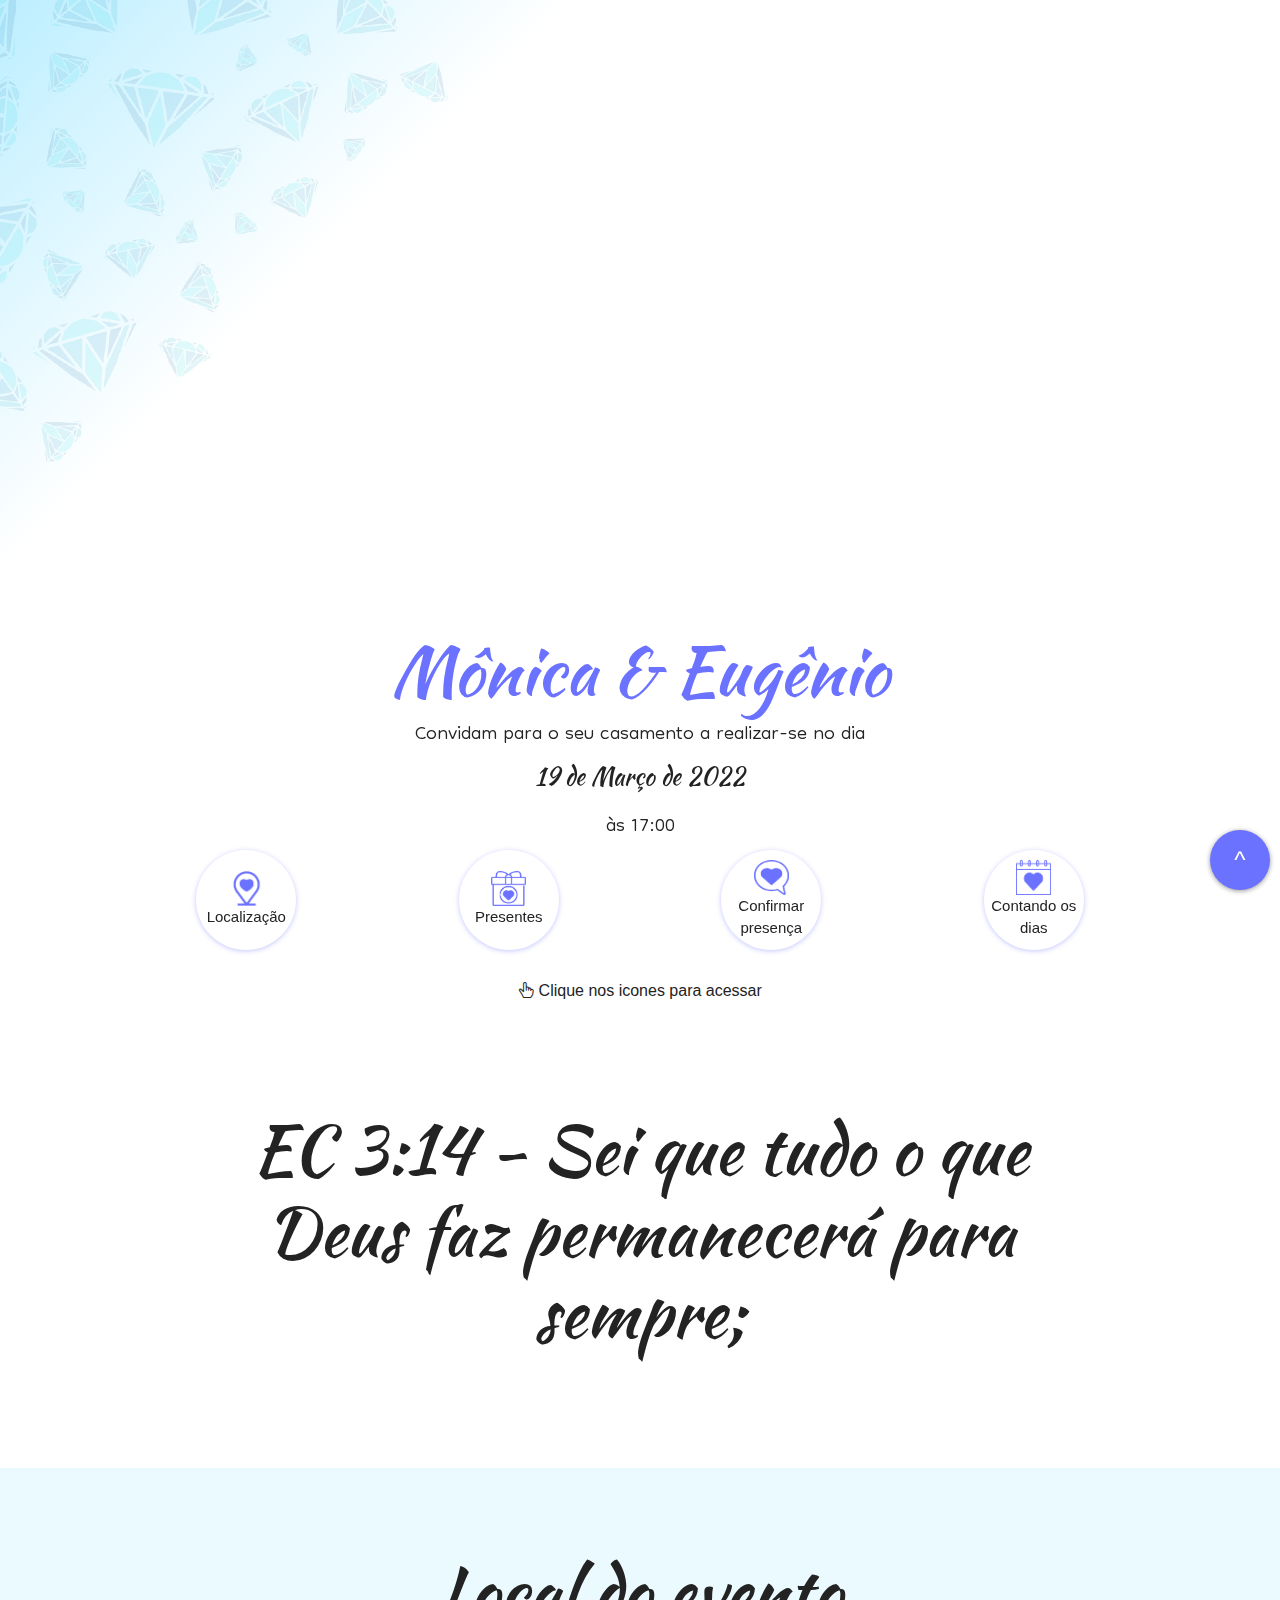
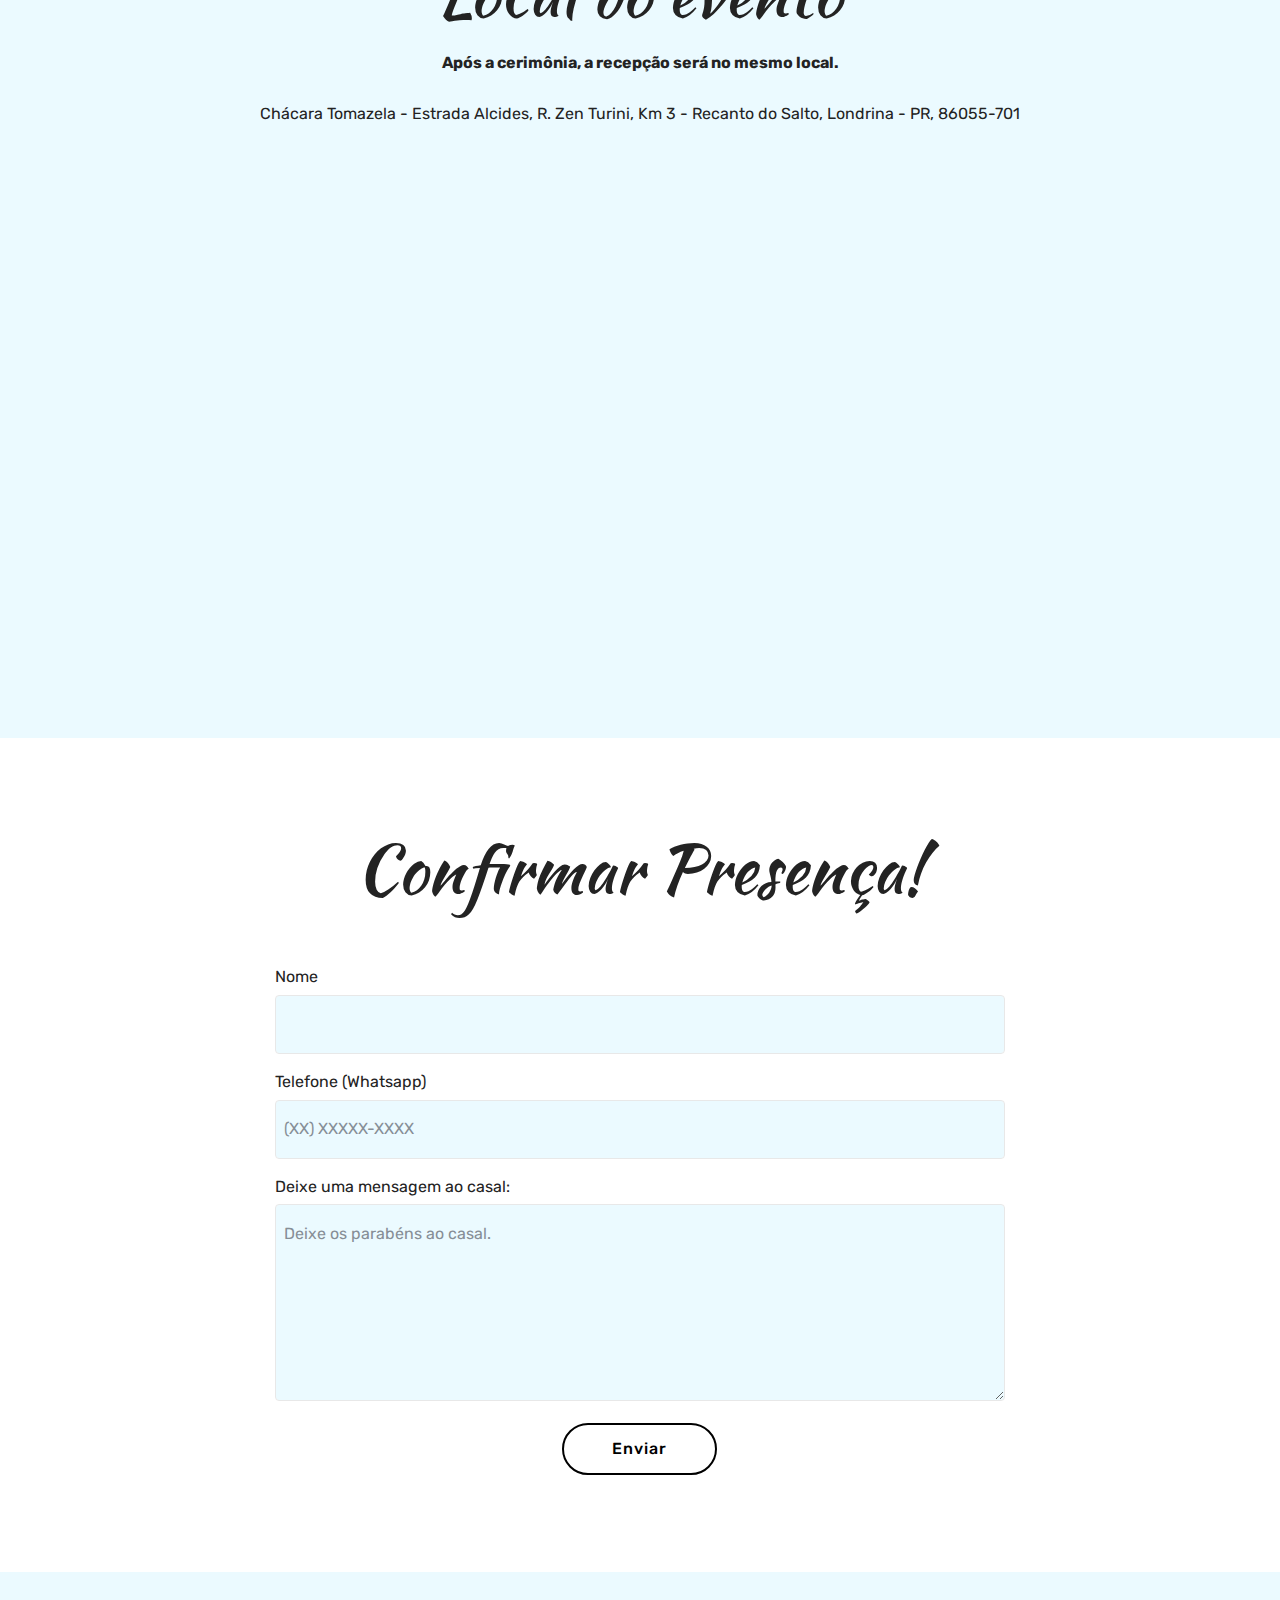
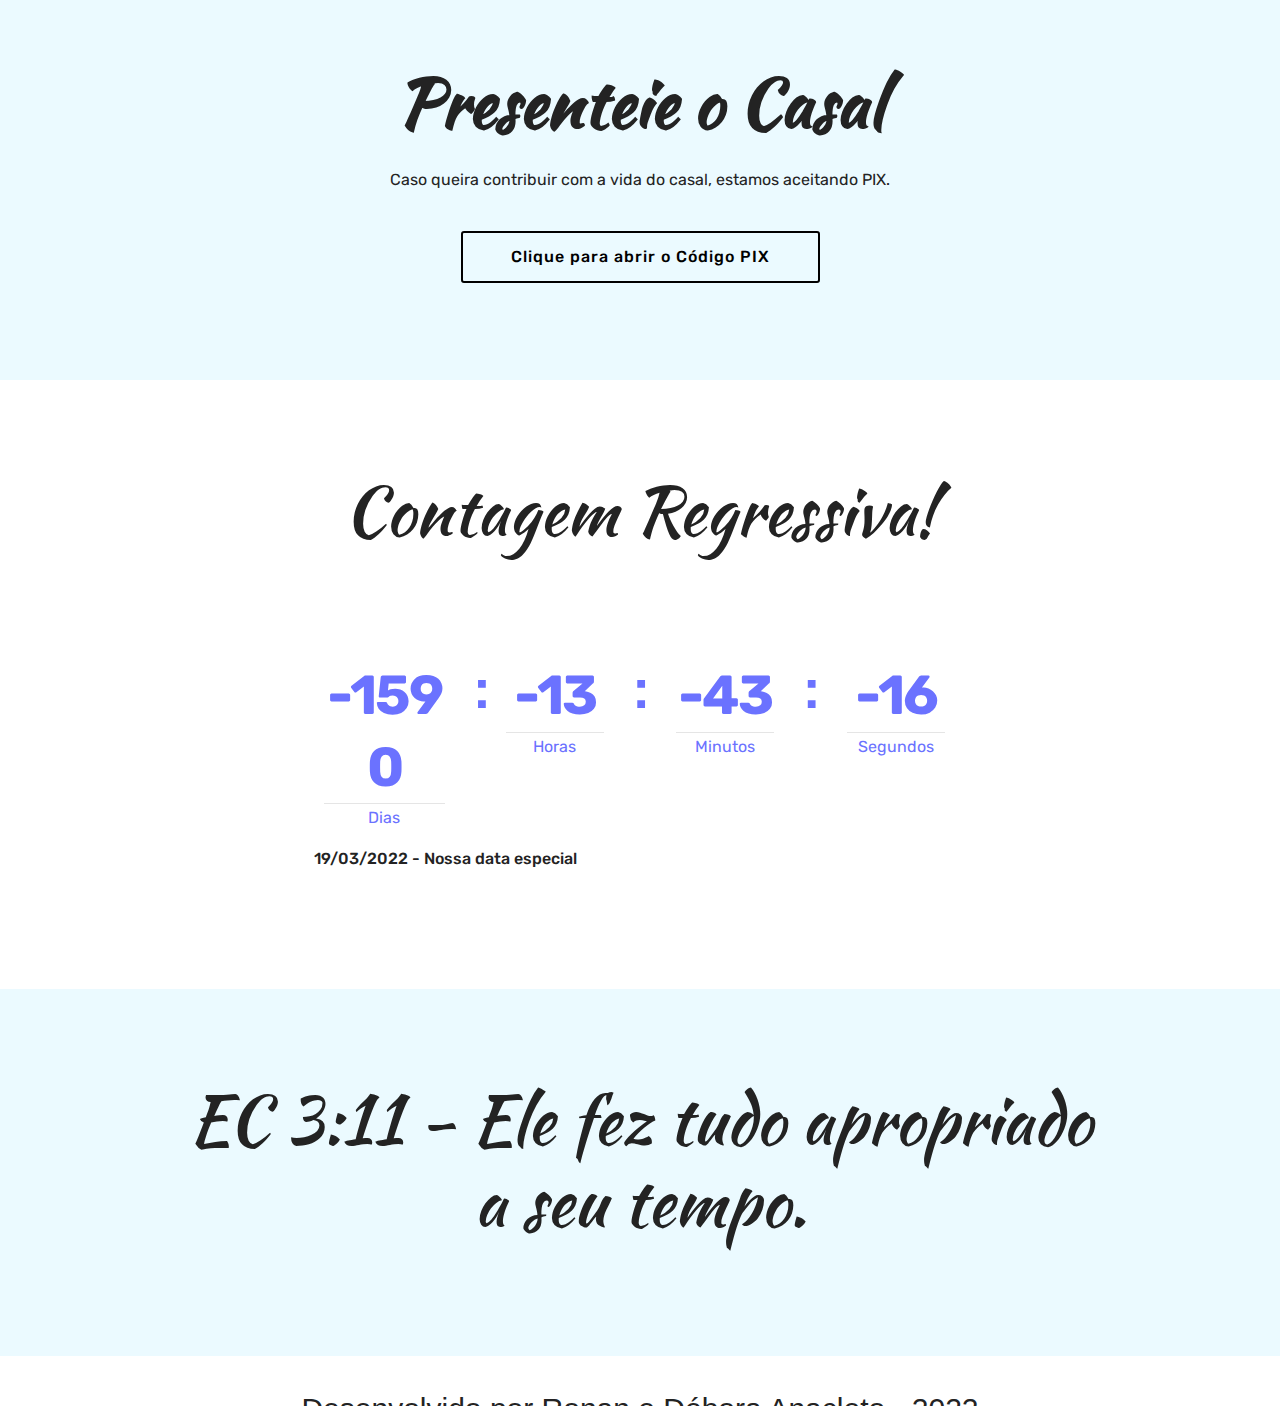
==== commit fd664bae: "Alterado o favicon da página" ====
--- a/index.html
+++ b/index.html
@@ -4,7 +4,11 @@
   
   <meta http-equiv="X-UA-Compatible" content="IE=edge">
   <meta name="viewport" content="width=device-width, initial-scale=1">
-  <link rel="shortcut icon" href="https://mobirise.com/bootstrap-template/wedding-template/assets/images/logo2.png" type="image/x-icon">
+<link rel="apple-touch-icon" sizes="180x180" href="./apple-touch-icon.png">
+<link rel="icon" type="image/png" sizes="32x32" href="./favicon-32x32.png">
+<link rel="icon" type="image/png" sizes="16x16" href="./favicon-16x16.png">
+<link rel="manifest" href="/site.webmanifest">
+
   <meta name="description" content="Convite Digital de Casamento">
   <title>Convite de Casamento da Mônica e Eugênio</title>
   <link rel="stylesheet" href="./Casamento_files/mobirise-icons.css">
@@ -236,7 +240,7 @@
         Código PIX: <strong>43999026694</strong> <br>
         Nome: <b>Mônica Ferreira de Souza</b>
 
-        <img src="./Casamento_files/img/qrcode.png">
+        <img src="./Casamento_files/img/qrcode.png" class="image col">
       </div>
       <div class="modal-footer">
         <button type="button" class="btn btn-secondary" data-dismiss="modal">Fechar</button>
--- a/Casamento_files/css/estilo.css
+++ b/Casamento_files/css/estilo.css
@@ -168,5 +168,18 @@
 .fonte_rodape{
 font-family: 'Murray Hill', sans-serif;
 font-family: 'MurrayHill Bd BT', sans-serif;
-font-size: 30px;
-}+
+}
+
+@media screen and (max-width: 600px) {
+  .fonte_rodape{
+    font-size: 15px;
+  }
+}
+
+
+@media screen and (min-width: 600px) {
+  .fonte_rodape{
+    font-size: 30px;
+  }
+}
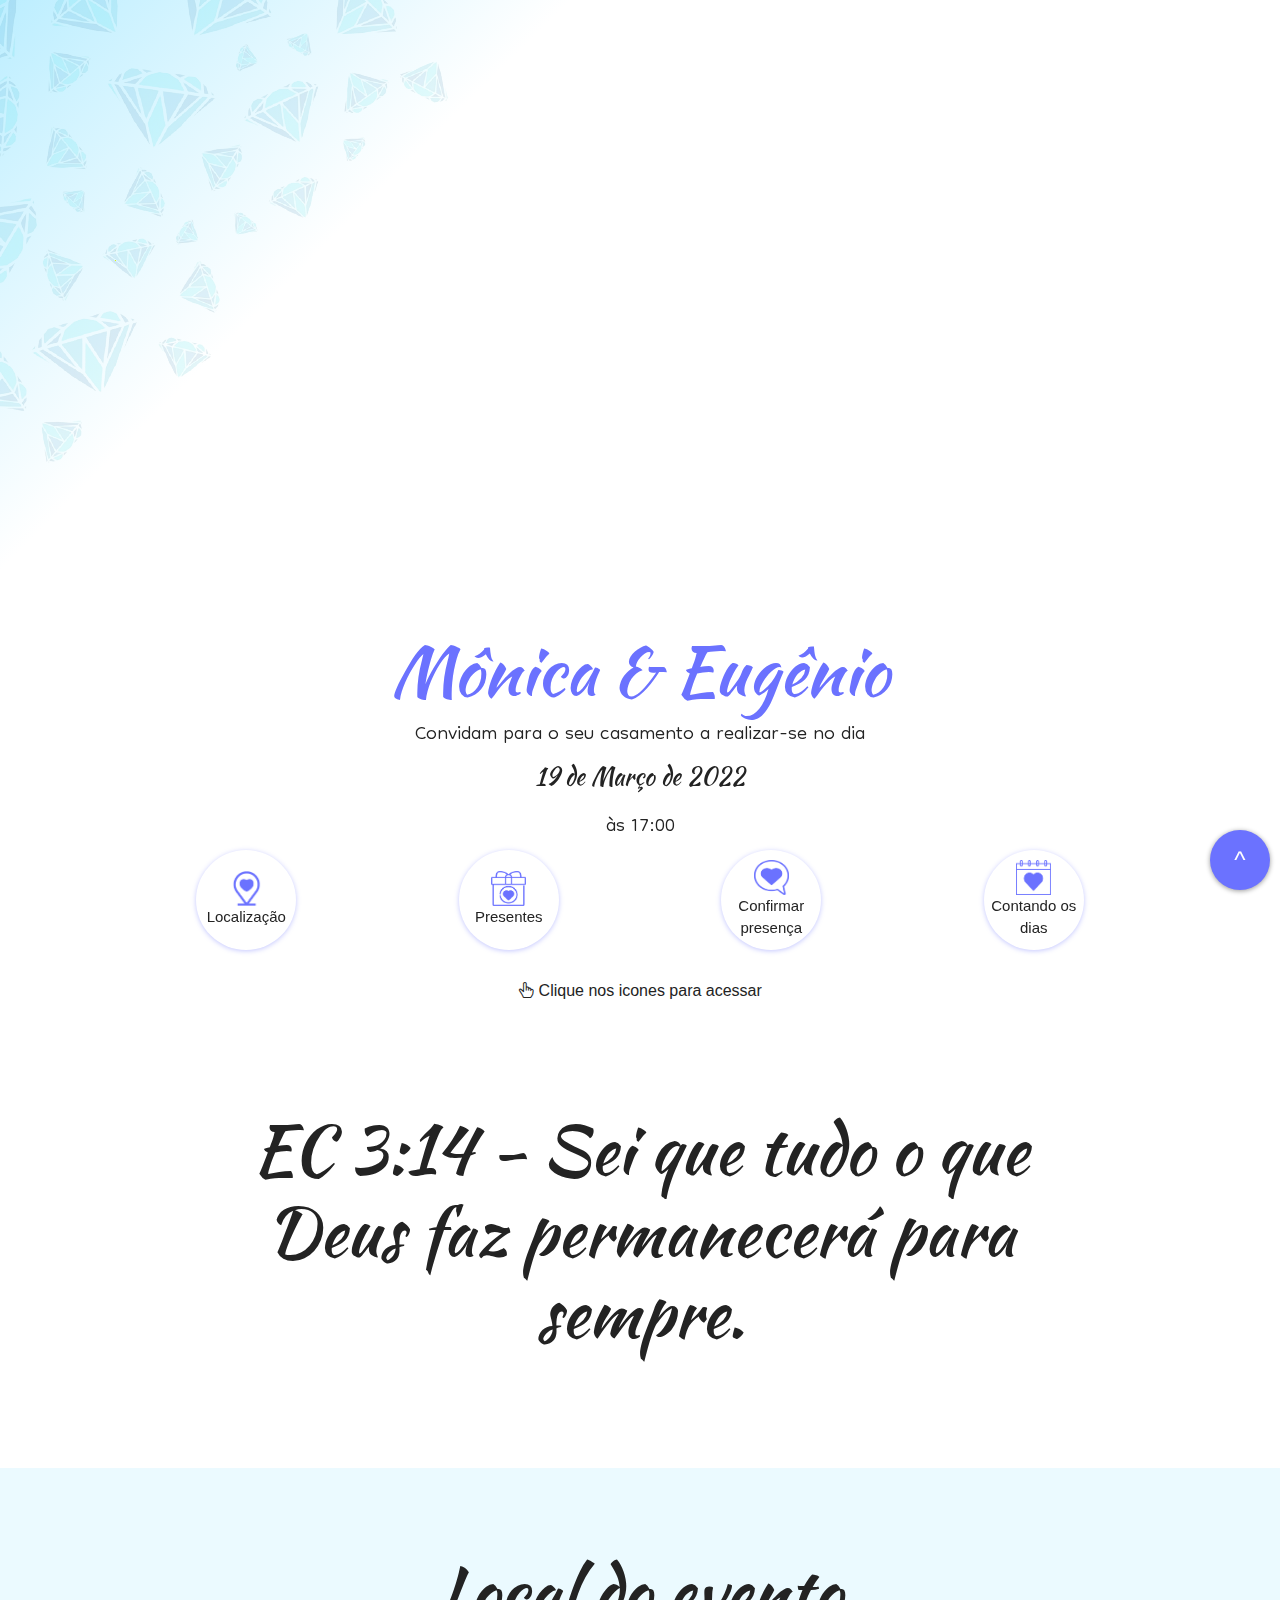
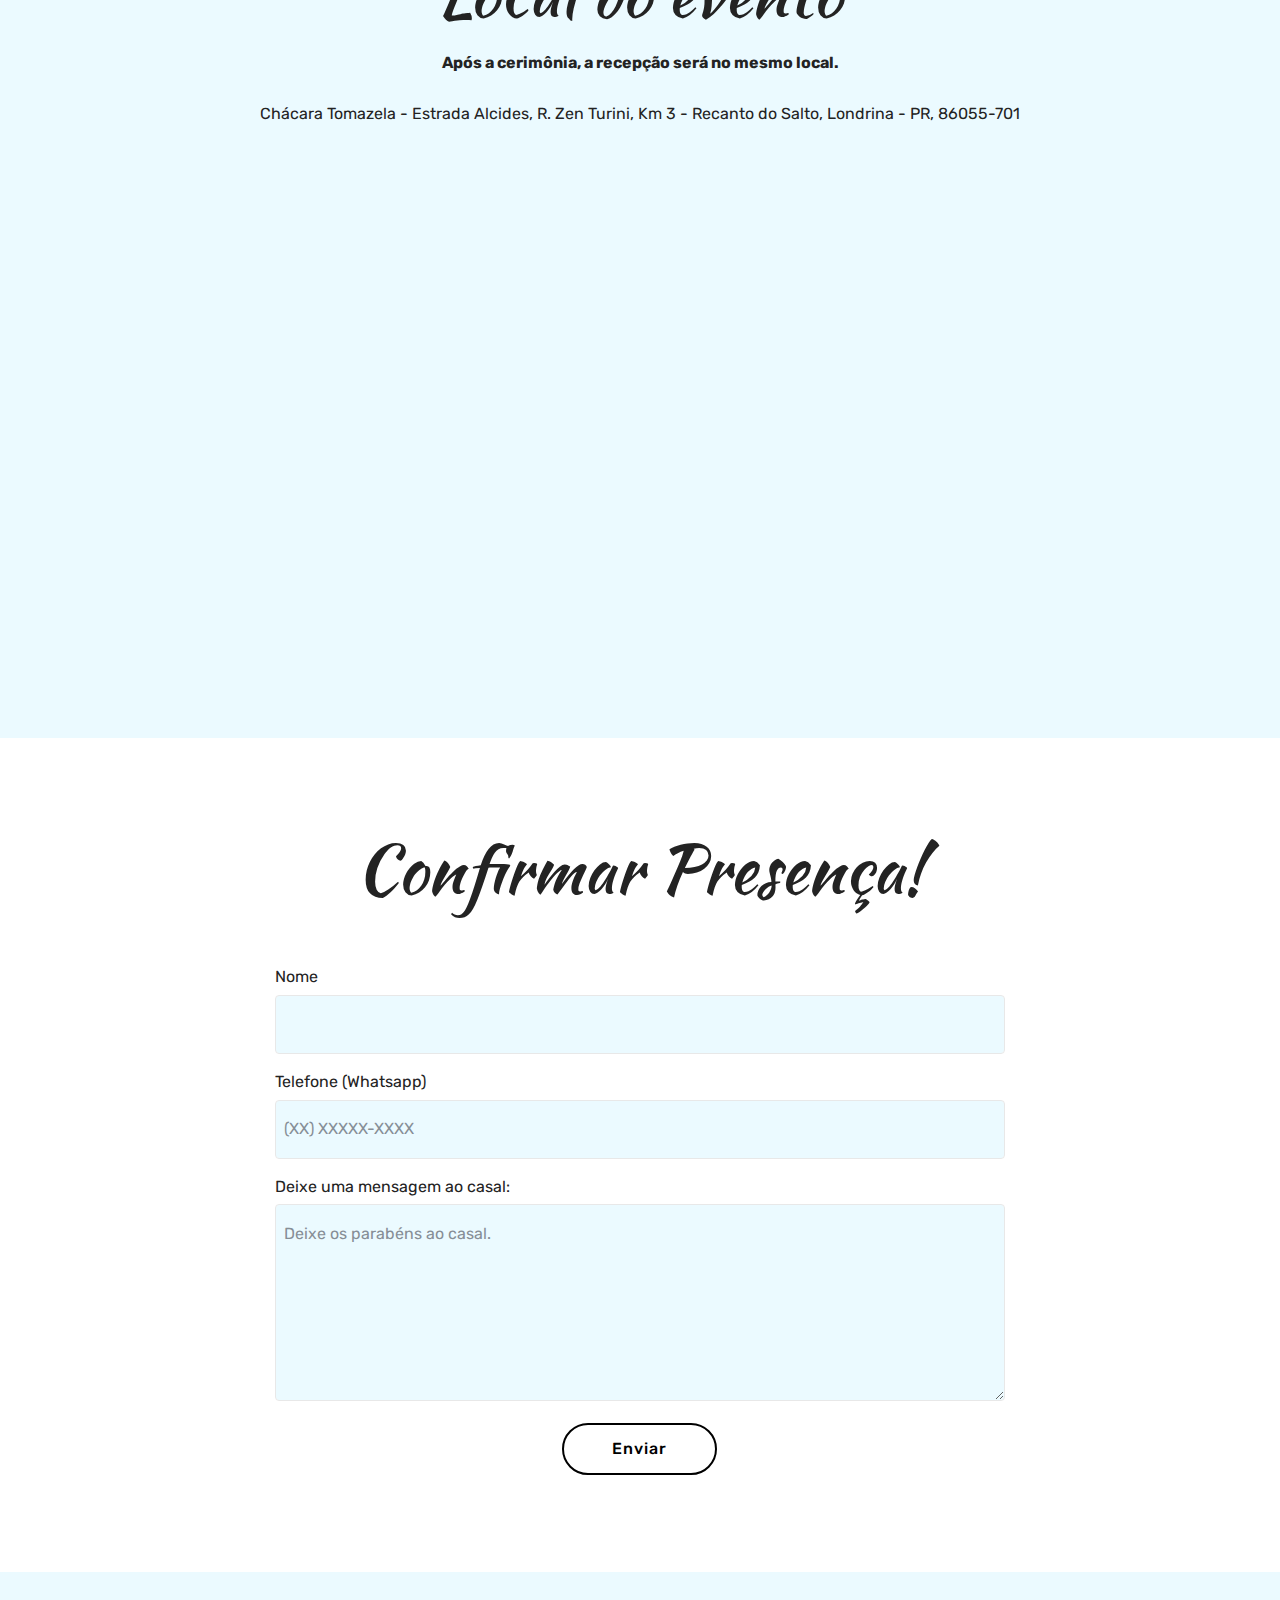
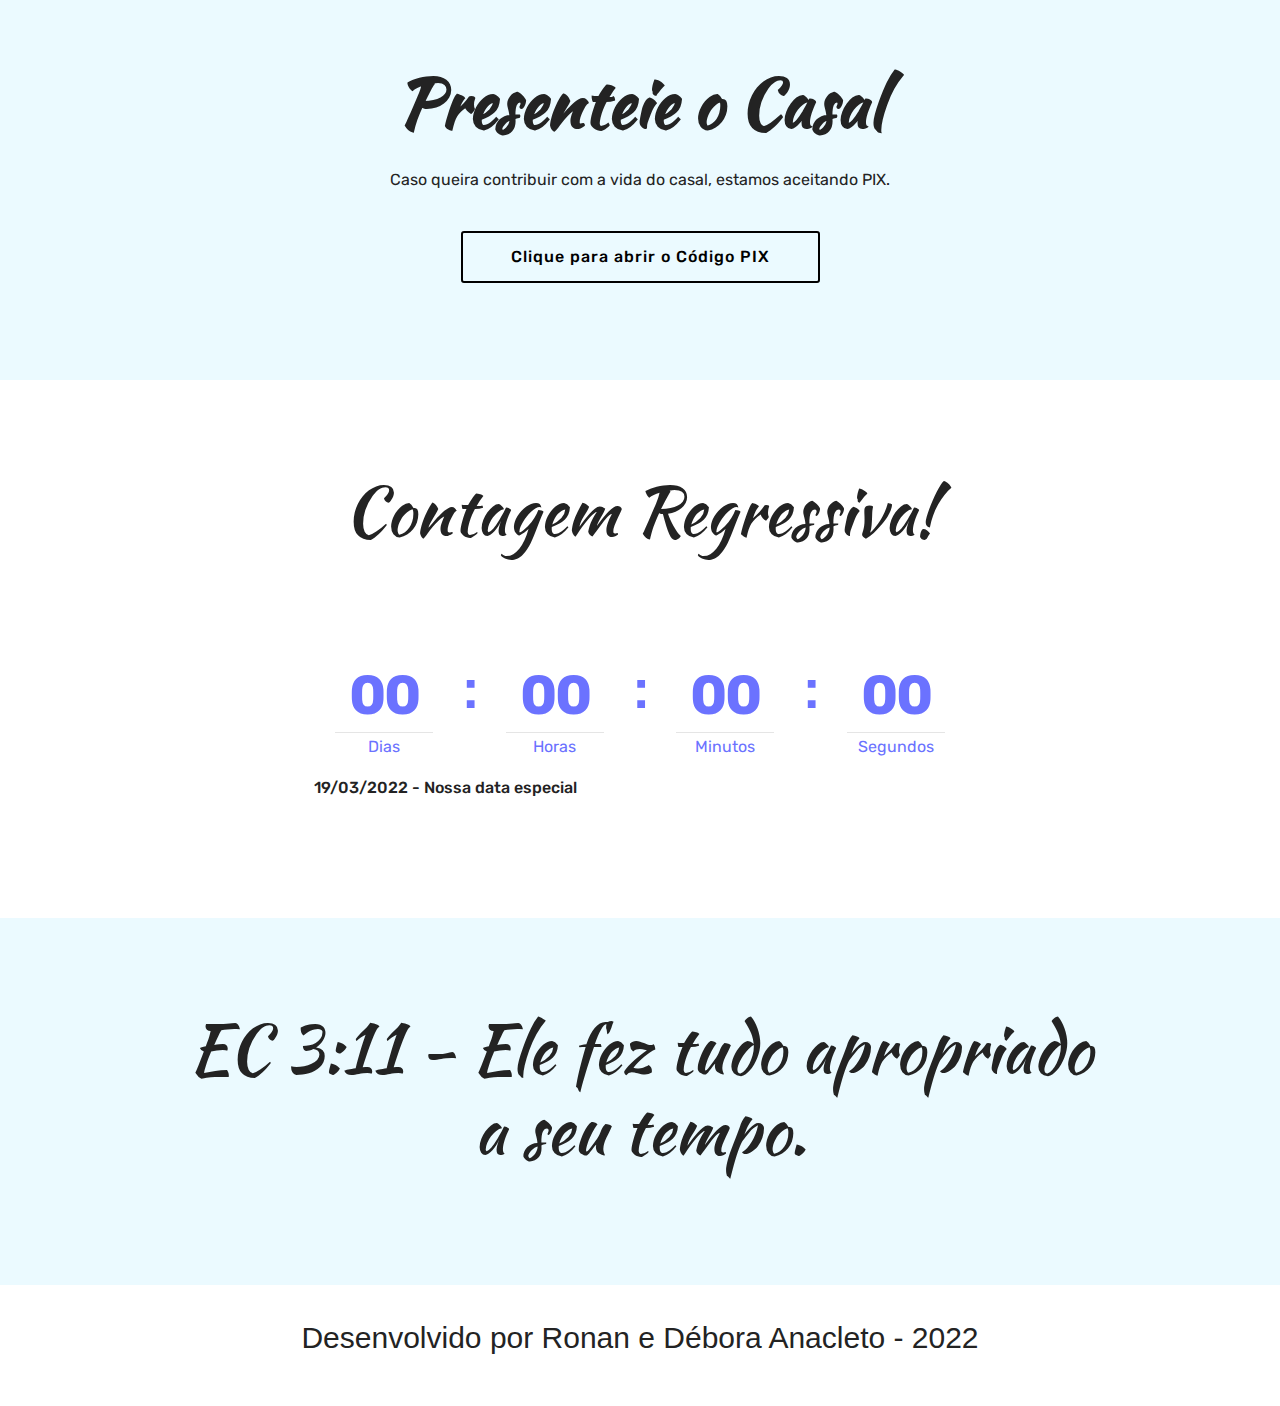
==== commit 233fb877: "Corrigindo ponto e virgula incorretos no texto" ====
--- a/index.html
+++ b/index.html
@@ -113,7 +113,7 @@
     <div class="container">
         <div class="row justify-content-md-center">
             <div class="mbr-white col-md-10">
-                 <h2 class="mbr-section-title pb-3 align-center mbr-fonts-style display-1"> EC 3:14 -  Sei que tudo o que Deus faz permanecerá para sempre; </h2>
+                 <h2 class="mbr-section-title pb-3 align-center mbr-fonts-style display-1"> EC 3:14 -  Sei que tudo o que Deus faz permanecerá para sempre. </h2>
             </div>
         </div>
     </div>
